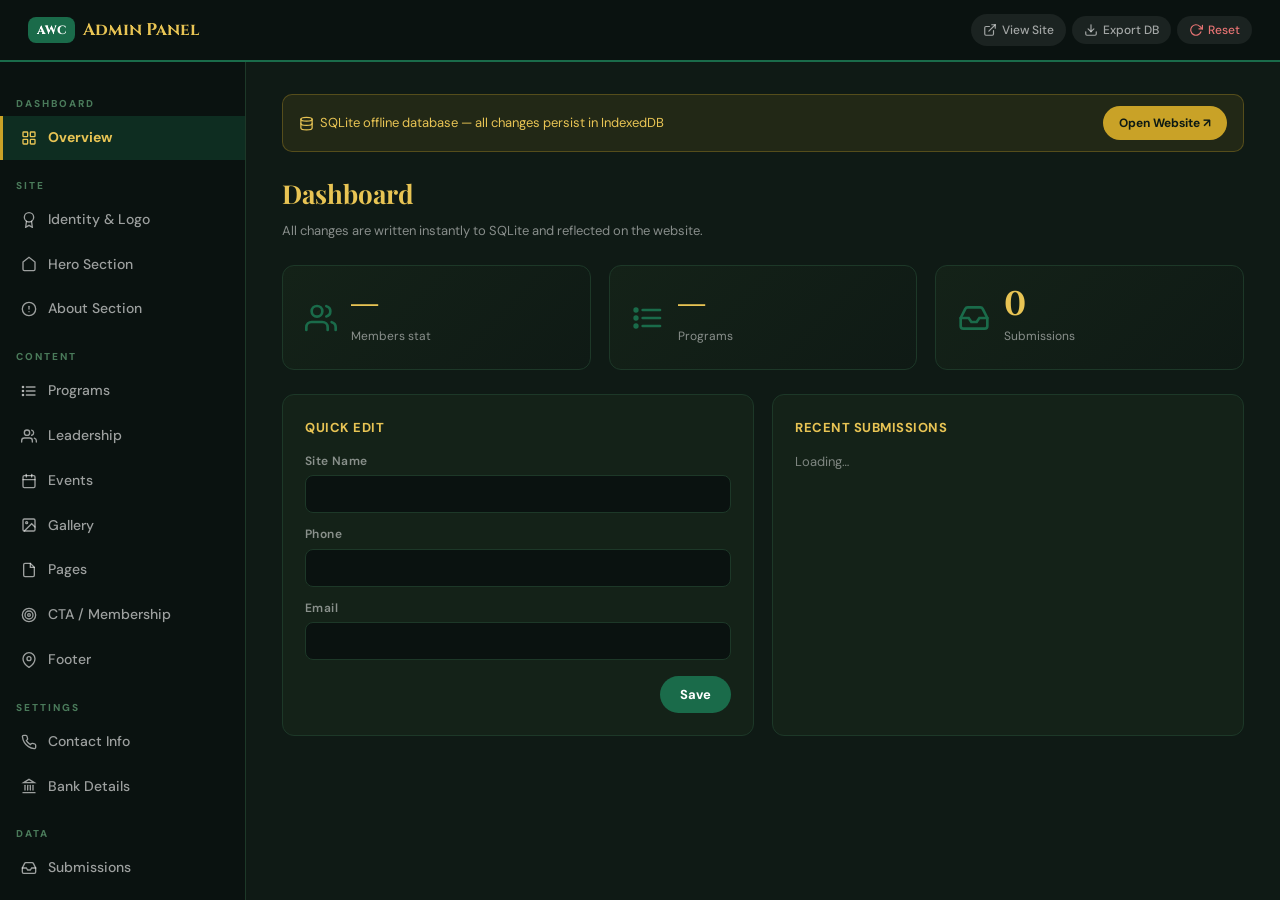
==== admin.html @ 2e56c60a "Add files via upload" ====
<!DOCTYPE html>
<html lang="en">
<head>
<meta charset="UTF-8"/>
<meta name="viewport" content="width=device-width,initial-scale=1.0"/>
<title>AWC Admin Panel</title>
<link rel="preconnect" href="https://fonts.googleapis.com"/>
<link href="https://fonts.googleapis.com/css2?family=Playfair+Display:wght@600;700&family=DM+Sans:wght@300;400;500;600&family=Cinzel:wght@600;700&display=swap" rel="stylesheet"/>
<link rel="stylesheet" href="styles.css"/>
<link rel="manifest" href="manifest.json"/>
<link rel="icon" type="image/png" sizes="32x32" href="icons/favicon-32x32.png"/>
<link rel="icon" type="image/png" sizes="16x16" href="icons/favicon-16x16.png"/>
<link rel="apple-touch-icon" sizes="180x180" href="icons/apple-touch-icon.png"/>
<meta name="theme-color" content="#1a6b4a"/>
</head>
<body class="admin-body">
<div class="admin-topbar">
<div style="display:flex;align-items:center;gap:10px">
<button class="admin-menu-btn" id="adminMenuBtn" aria-label="Toggle sidebar"><span></span><span></span><span></span></button>
<div class="ab-logo"><span>AWC</span> Admin Panel</div>
</div>
<div class="ab-actions">
<div class="ab-save-status" id="saveStatus">
<svg viewBox="0 0 24 24" fill="none" stroke="currentColor" stroke-width="2.5" stroke-linecap="round" width="14" height="14"><polyline points="20 6 9 17 4 12"/></svg>
Saved
</div>
<a href="index.html" target="_blank">
<svg viewBox="0 0 24 24" fill="none" stroke="currentColor" stroke-width="2" stroke-linecap="round" width="14" height="14"><path d="M18 13v6a2 2 0 0 1-2 2H5a2 2 0 0 1-2-2V8a2 2 0 0 1 2-2h6"/><polyline points="15 3 21 3 21 9"/><line x1="10" y1="14" x2="21" y2="3"/></svg>
View Site
</a>
<button class="ab-btn" onclick="doExport()">
<svg viewBox="0 0 24 24" fill="none" stroke="currentColor" stroke-width="2" stroke-linecap="round" width="14" height="14"><path d="M21 15v4a2 2 0 0 1-2 2H5a2 2 0 0 1-2-2v-4"/><polyline points="7 10 12 15 17 10"/><line x1="12" y1="15" x2="12" y2="3"/></svg>
Export DB
</button>
<button class="ab-btn" onclick="doReset()" style="color:#e57373">
<svg viewBox="0 0 24 24" fill="none" stroke="currentColor" stroke-width="2" stroke-linecap="round" width="14" height="14"><polyline points="23 4 23 10 17 10"/><path d="M20.49 15a9 9 0 1 1-2.12-9.36L23 10"/></svg>
Reset
</button>
</div>
</div>
<div class="admin-overlay" id="adminOverlay"></div>
<div class="admin-layout">
<aside class="admin-sidebar">
<div class="sidebar-section">Dashboard</div>
<div class="sidebar-link active" data-panel="dashboard">
<span class="sl-icon"><svg viewBox="0 0 24 24" fill="none" stroke="currentColor" stroke-width="2" stroke-linecap="round"><rect x="3" y="3" width="7" height="7" rx="1"/><rect x="14" y="3" width="7" height="7" rx="1"/><rect x="3" y="14" width="7" height="7" rx="1"/><rect x="14" y="14" width="7" height="7" rx="1"/></svg></span>Overview
</div>
<div class="sidebar-section">Site</div>
<div class="sidebar-link" data-panel="identity">
<span class="sl-icon"><svg viewBox="0 0 24 24" fill="none" stroke="currentColor" stroke-width="2" stroke-linecap="round"><circle cx="12" cy="8" r="7"/><polyline points="8.21 13.89 7 23 12 20 17 23 15.79 13.88"/></svg></span>Identity &amp; Logo
</div>
<div class="sidebar-link" data-panel="hero">
<span class="sl-icon"><svg viewBox="0 0 24 24" fill="none" stroke="currentColor" stroke-width="2" stroke-linecap="round"><path d="M3 9l9-7 9 7v11a2 2 0 0 1-2 2H5a2 2 0 0 1-2-2z"/></svg></span>Hero Section
</div>
<div class="sidebar-link" data-panel="about">
<span class="sl-icon"><svg viewBox="0 0 24 24" fill="none" stroke="currentColor" stroke-width="2" stroke-linecap="round"><circle cx="12" cy="12" r="10"/><line x1="12" y1="8" x2="12" y2="12"/><line x1="12" y1="16" x2="12.01" y2="16"/></svg></span>About Section
</div>
<div class="sidebar-section">Content</div>
<div class="sidebar-link" data-panel="programs">
<span class="sl-icon"><svg viewBox="0 0 24 24" fill="none" stroke="currentColor" stroke-width="2" stroke-linecap="round"><line x1="8" y1="6" x2="21" y2="6"/><line x1="8" y1="12" x2="21" y2="12"/><line x1="8" y1="18" x2="21" y2="18"/><circle cx="3" cy="6" r="1" fill="currentColor"/><circle cx="3" cy="12" r="1" fill="currentColor"/><circle cx="3" cy="18" r="1" fill="currentColor"/></svg></span>Programs
</div>
<div class="sidebar-link" data-panel="leadership">
<span class="sl-icon"><svg viewBox="0 0 24 24" fill="none" stroke="currentColor" stroke-width="2" stroke-linecap="round"><path d="M17 21v-2a4 4 0 0 0-4-4H5a4 4 0 0 0-4 4v2"/><circle cx="9" cy="7" r="4"/><path d="M23 21v-2a4 4 0 0 0-3-3.87"/><path d="M16 3.13a4 4 0 0 1 0 7.75"/></svg></span>Leadership
</div>
<div class="sidebar-link" data-panel="events">
<span class="sl-icon"><svg viewBox="0 0 24 24" fill="none" stroke="currentColor" stroke-width="2" stroke-linecap="round"><rect x="3" y="4" width="18" height="18" rx="2"/><line x1="16" y1="2" x2="16" y2="6"/><line x1="8" y1="2" x2="8" y2="6"/><line x1="3" y1="10" x2="21" y2="10"/></svg></span>Events
</div>
<div class="sidebar-link" data-panel="gallery">
<span class="sl-icon"><svg viewBox="0 0 24 24" fill="none" stroke="currentColor" stroke-width="2" stroke-linecap="round"><rect x="3" y="3" width="18" height="18" rx="2"/><circle cx="8.5" cy="8.5" r="1.5"/><polyline points="21 15 16 10 5 21"/></svg></span>Gallery
</div>
<div class="sidebar-link" data-panel="pages">
<span class="sl-icon"><svg viewBox="0 0 24 24" fill="none" stroke="currentColor" stroke-width="2" stroke-linecap="round"><path d="M14 2H6a2 2 0 0 0-2 2v16a2 2 0 0 0 2 2h12a2 2 0 0 0 2-2V8z"/><polyline points="14 2 14 8 20 8"/></svg></span>Pages
</div>
<div class="sidebar-link" data-panel="cta">
<span class="sl-icon"><svg viewBox="0 0 24 24" fill="none" stroke="currentColor" stroke-width="2" stroke-linecap="round"><circle cx="12" cy="12" r="10"/><circle cx="12" cy="12" r="6"/><circle cx="12" cy="12" r="2"/></svg></span>CTA / Membership
</div>
<div class="sidebar-link" data-panel="footer">
<span class="sl-icon"><svg viewBox="0 0 24 24" fill="none" stroke="currentColor" stroke-width="2" stroke-linecap="round"><path d="M21 10c0 7-9 13-9 13s-9-6-9-13a9 9 0 0 1 18 0z"/><circle cx="12" cy="10" r="3"/></svg></span>Footer
</div>
<div class="sidebar-section">Settings</div>
<div class="sidebar-link" data-panel="contact">
<span class="sl-icon"><svg viewBox="0 0 24 24" fill="none" stroke="currentColor" stroke-width="2" stroke-linecap="round"><path d="M22 16.92v3a2 2 0 0 1-2.18 2 19.79 19.79 0 0 1-8.63-3.07 19.5 19.5 0 0 1-6-6 19.79 19.79 0 0 1-3.07-8.67A2 2 0 0 1 4.11 2h3a2 2 0 0 1 2 1.72 12.84 12.84 0 0 0 .7 2.81 2 2 0 0 1-.45 2.11L8.09 9.91a16 16 0 0 0 6 6l1.27-1.27a2 2 0 0 1 2.11-.45 12.84 12.84 0 0 0 2.81.7A2 2 0 0 1 22 16.92z"/></svg></span>Contact Info
</div>
<div class="sidebar-link" data-panel="bank">
<span class="sl-icon"><svg viewBox="0 0 24 24" fill="none" stroke="currentColor" stroke-width="2" stroke-linecap="round"><line x1="3" y1="22" x2="21" y2="22"/><line x1="6" y1="18" x2="6" y2="11"/><line x1="10" y1="18" x2="10" y2="11"/><line x1="14" y1="18" x2="14" y2="11"/><line x1="18" y1="18" x2="18" y2="11"/><polygon points="12 2 20 7 4 7"/></svg></span>Bank Details
</div>
<div class="sidebar-section">Data</div>
<div class="sidebar-link" data-panel="submissions">
<span class="sl-icon"><svg viewBox="0 0 24 24" fill="none" stroke="currentColor" stroke-width="2" stroke-linecap="round"><polyline points="22 12 16 12 14 15 10 15 8 12 2 12"/><path d="M5.45 5.11L2 12v6a2 2 0 0 0 2 2h16a2 2 0 0 0 2-2v-6l-3.45-6.89A2 2 0 0 0 16.76 4H7.24a2 2 0 0 0-1.79 1.11z"/></svg></span>Submissions <span id="subBadge" style="background:var(--green);color:#fff;font-size:10px;font-weight:800;padding:2px 7px;border-radius:10px;margin-left:4px;display:none"></span>
</div>
<div class="sidebar-link" data-panel="messages">
<span class="sl-icon"><svg viewBox="0 0 24 24" fill="none" stroke="currentColor" stroke-width="2" stroke-linecap="round"><path d="M4 4h16c1.1 0 2 .9 2 2v12c0 1.1-.9 2-2 2H4c-1.1 0-2-.9-2-2V6c0-1.1.9-2 2-2z"/><polyline points="22,6 12,13 2,6"/></svg></span>Messages
</div>
</aside>
<main class="admin-main">
<div id="panel-dashboard" class="admin-panel active">
<div class="preview-bar">
<span><svg viewBox="0 0 24 24" fill="none" stroke="currentColor" stroke-width="2" stroke-linecap="round" width="15" height="15"><ellipse cx="12" cy="5" rx="9" ry="3"/><path d="M21 12c0 1.66-4 3-9 3s-9-1.34-9-3"/><path d="M3 5v14c0 1.66 4 3 9 3s9-1.34 9-3V5"/></svg> SQLite offline database — all changes persist in IndexedDB</span>
<a href="index.html" target="_blank">Open Website ↗</a>
</div>
<p class="ap-title">Dashboard</p>
<p class="ap-sub">All changes are written instantly to SQLite and reflected on the website.</p>
<div class="ag ag3" style="margin-bottom:24px">
<div class="astat"><span class="as-icon"><svg viewBox="0 0 24 24" fill="none" stroke="currentColor" stroke-width="2" stroke-linecap="round"><path d="M17 21v-2a4 4 0 0 0-4-4H5a4 4 0 0 0-4 4v2"/><circle cx="9" cy="7" r="4"/><path d="M23 21v-2a4 4 0 0 0-3-3.87"/><path d="M16 3.13a4 4 0 0 1 0 7.75"/></svg></span><div><div class="as-num" id="ds-members">—</div><div class="as-lbl">Members stat</div></div></div>
<div class="astat"><span class="as-icon"><svg viewBox="0 0 24 24" fill="none" stroke="currentColor" stroke-width="2" stroke-linecap="round"><line x1="8" y1="6" x2="21" y2="6"/><line x1="8" y1="12" x2="21" y2="12"/><line x1="8" y1="18" x2="21" y2="18"/><circle cx="3" cy="6" r="1" fill="currentColor"/><circle cx="3" cy="12" r="1" fill="currentColor"/><circle cx="3" cy="18" r="1" fill="currentColor"/></svg></span><div><div class="as-num" id="ds-progs">—</div><div class="as-lbl">Programs</div></div></div>
<div class="astat"><span class="as-icon"><svg viewBox="0 0 24 24" fill="none" stroke="currentColor" stroke-width="2" stroke-linecap="round"><polyline points="22 12 16 12 14 15 10 15 8 12 2 12"/><path d="M5.45 5.11L2 12v6a2 2 0 0 0 2 2h16a2 2 0 0 0 2-2v-6l-3.45-6.89A2 2 0 0 0 16.76 4H7.24a2 2 0 0 0-1.79 1.11z"/></svg></span><div><div class="as-num" id="ds-subs">0</div><div class="as-lbl">Submissions</div></div></div>
</div>
<div class="ag">
<div class="acard"><h4>Quick Edit</h4>
<div class="af"><label>Site Name</label><input id="q-siteName"/></div>
<div class="af"><label>Phone</label><input id="q-contactPhone"/></div>
<div class="af"><label>Email</label><input id="q-contactEmail"/></div>
<div class="asr"><button class="save-btn" id="qSaveBtn" onclick="quickSave()">Save</button></div>
</div>
<div class="acard"><h4>Recent Submissions</h4><div id="dashSubs" style="font-size:13px;color:rgba(255,255,255,.45)">Loading…</div></div>
</div>
</div>
<div id="panel-identity" class="admin-panel">
<p class="ap-title">Identity &amp; Logo</p>
<p class="ap-sub">Upload your logo and edit the site and regional organisation names.</p>
<div class="ag">
<div class="acard"><h4>Logo Upload</h4>
<div class="af"><label>Upload Logo Image</label><input type="file" id="logoFile" accept="image/*" onchange="handleLogoUpload(this)"/></div>
<img id="logoPreview" class="logo-preview" src="" alt="Logo Preview"/>
<p style="font-size:12px;color:rgba(255,255,255,.4);margin-top:10px">Logo is stored as base64 in SQLite and displayed in the header instead of the AWC text icon.</p>
<div class="asr"><button class="save-btn" onclick="clearLogo()">Remove Logo</button></div>
</div>
<div class="acard"><h4>Site Names</h4>
<div class="af"><label>Main Site Name</label><input id="e-siteName"/></div>
<div class="af"><label>Site Tagline</label><input id="e-siteTagline"/></div>
<div class="af"><label>Regional Sub-Name (Bannu)</label><input id="e-siteSubName"/></div>
<div class="af"><label>Regional Sub-Tagline</label><input id="e-siteSubTagline"/></div>
<div class="asr"><button class="save-btn" onclick="saveFields(['siteName','siteTagline','siteSubName','siteSubTagline'],this)">Save Identity</button></div>
</div>
</div>
</div>
<div id="panel-hero" class="admin-panel">
<p class="ap-title">Hero Section</p>
<p class="ap-sub">Edit the main banner content shown to visitors.</p>
<div class="ag">
<div class="acard"><h4>Hero Text</h4>
<div class="af"><label>Badge Text</label><input id="e-heroBadge"/></div>
<div class="af"><label>Main Title</label><input id="e-heroTitle"/></div>
<div class="af"><label>Sub Heading</label><input id="e-heroSub"/></div>
<div class="af"><label>Tagline</label><textarea id="e-heroTagline" rows="3"></textarea></div>
<div class="asr"><button class="save-btn" onclick="saveFields(['heroBadge','heroTitle','heroSub','heroTagline'],this)">Save Hero</button></div>
</div>
<div class="acard"><h4>About the Language System</h4>
<p style="font-size:13px;color:rgba(255,255,255,.55);line-height:1.9">All content is stored once in English here. The <strong style="color:var(--gold-lt)">lang.js</strong> library contains full English and Urdu dictionaries covering every UI string.<br><br>When a visitor clicks the language toggle, the entire DOM is replaced with the Urdu version from the dictionary — no API calls, no delays, works fully offline.<br><br>Content you enter here (titles, descriptions, etc.) appears as-is in English mode. The static UI labels (nav, buttons, form fields, etc.) switch automatically via the dictionary.</p>
</div>
</div>
</div>
<div id="panel-about" class="admin-panel">
<p class="ap-title">About Section</p>
<div class="ag">
<div class="acard"><h4>About Text</h4>
<div class="af"><label>Title</label><input id="e-aboutTitle"/></div>
<div class="af"><label>Subtitle</label><input id="e-aboutSubtitle"/></div>
<div class="af"><label>Paragraph 1</label><textarea id="e-aboutP1" rows="4"></textarea></div>
<div class="af"><label>Paragraph 2</label><textarea id="e-aboutP2" rows="4"></textarea></div>
<div class="af"><label>Paragraph 3</label><textarea id="e-aboutP3" rows="4"></textarea></div>
<div class="asr"><button class="save-btn" onclick="saveFields(['aboutTitle','aboutSubtitle','aboutP1','aboutP2','aboutP3'],this)">Save About</button></div>
</div>
<div class="acard"><h4>Stats &amp; Chairman</h4>
<div class="af"><label>Members Stat (e.g. 500+)</label><input id="e-statMembers"/></div>
<div class="af"><label>Programs Stat</label><input id="e-statPrograms"/></div>
<div class="af"><label>Cities Stat</label><input id="e-statCities"/></div>
<hr class="hr-div"/>
<div class="af"><label>Chairman Name</label><input id="e-chairmanName"/></div>
<div class="af"><label>Chairman Quote</label><textarea id="e-chairmanQuote" rows="3"></textarea></div>
<div class="asr"><button class="save-btn" onclick="saveFields(['statMembers','statPrograms','statCities','chairmanName','chairmanQuote'],this)">Save Stats</button></div>
</div>
</div>
</div>
<div id="panel-programs" class="admin-panel">
<p class="ap-title">Programs / Initiatives</p>
<p class="ap-sub">Edit program cards shown on the website. Stored in the SQLite <code style="background:#0a1210;padding:2px 6px;border-radius:4px;font-size:11px">programs</code> table.</p>
<div class="acard" style="margin-bottom:18px"><h4>Section Header</h4>
<div class="ag"><div class="af"><label>Title</label><input id="e-programsTitle"/></div><div class="af"><label>Description</label><input id="e-programsDesc"/></div></div>
<div class="asr"><button class="save-btn" onclick="saveFields(['programsTitle','programsDesc'],this)">Save</button></div>
</div>
<div id="programsEditor"></div>
<button class="add-row-btn" onclick="addProgram()"><svg viewBox="0 0 24 24" fill="none" stroke="currentColor" stroke-width="2" stroke-linecap="round" width="15" height="15"><line x1="12" y1="5" x2="12" y2="19"/><line x1="5" y1="12" x2="19" y2="12"/></svg> Add Program</button>
</div>
<div id="panel-leadership" class="admin-panel">
<p class="ap-title">Leadership Team</p>
<p class="ap-sub">Stored in the SQLite <code style="background:#0a1210;padding:2px 6px;border-radius:4px;font-size:11px">leaders</code> table.</p>
<div class="acard" style="margin-bottom:18px"><div class="af"><label>Section Title</label><input id="e-leadershipTitle"/></div><div class="asr"><button class="save-btn" onclick="saveFields(['leadershipTitle'],this)">Save</button></div></div>
<div id="leadersEditor"></div>
<button class="add-row-btn" onclick="addLeader()"><svg viewBox="0 0 24 24" fill="none" stroke="currentColor" stroke-width="2" stroke-linecap="round" width="15" height="15"><line x1="12" y1="5" x2="12" y2="19"/><line x1="5" y1="12" x2="19" y2="12"/></svg> Add Leader</button>
</div>
<div id="panel-events" class="admin-panel">
<p class="ap-title">Events &amp; Programs</p>
<p class="ap-sub">Stored in the SQLite <code style="background:#0a1210;padding:2px 6px;border-radius:4px;font-size:11px">events</code> table.</p>
<div class="acard" style="margin-bottom:18px"><div class="af"><label>Section Title</label><input id="e-eventsTitle"/></div><div class="asr"><button class="save-btn" onclick="saveFields(['eventsTitle'],this)">Save</button></div></div>
<div id="eventsEditor"></div>
<button class="add-row-btn" onclick="addEvent()"><svg viewBox="0 0 24 24" fill="none" stroke="currentColor" stroke-width="2" stroke-linecap="round" width="15" height="15"><line x1="12" y1="5" x2="12" y2="19"/><line x1="5" y1="12" x2="19" y2="12"/></svg> Add Event</button>
</div>
<div id="panel-gallery" class="admin-panel">
<p class="ap-title">Gallery</p>
<p class="ap-sub">Upload photos for the gallery section. Images stored as base64 in SQLite.</p>
<div class="acard" style="margin-bottom:18px"><h4>Section Header</h4>
<div class="ag"><div class="af"><label>Gallery Title</label><input id="e-galleryTitle"/></div><div class="af"><label>Gallery Description</label><input id="e-galleryDesc"/></div></div>
<div class="asr"><button class="save-btn" onclick="saveFields(['galleryTitle','galleryDesc'],this)">Save</button></div>
</div>
<div class="acard" style="margin-bottom:18px"><h4>Upload Photos</h4>
<div class="af"><label>Select Images (multiple)</label><input type="file" id="galleryUpload" accept="image/*" multiple onchange="handleGalleryUpload(this)"/></div>
<div class="af"><label>Caption for uploaded images (optional)</label><input id="galleryCaption" placeholder="e.g. AWC Bannu Annual Gathering 2025"/></div>
<p style="font-size:12px;color:rgba(255,255,255,.4);margin-top:8px">Images are resized to max 800px and stored in SQLite. Recommended: JPG/PNG under 2MB each.</p>
</div>
<div id="galleryAdminGrid" class="gallery-admin-grid"></div>
</div>
<div id="panel-pages" class="admin-panel">
<p class="ap-title">Pages</p>
<p class="ap-sub">These appear as footer links (Blog, History, Documentation, Environmental, Town Gallery, Department). Each opens in a modal on the public site.</p>
<div id="pagesEditor"></div>
</div>
<div id="panel-cta" class="admin-panel">
<p class="ap-title">CTA / Membership &amp; Donation</p>
<div class="ag">
<div class="acard"><h4>Membership Card</h4>
<div class="af"><label>Title</label><input id="e-membershipTitle"/></div>
<div class="af"><label>Description</label><textarea id="e-membershipDesc" rows="3"></textarea></div>
<div class="asr"><button class="save-btn" onclick="saveFields(['membershipTitle','membershipDesc'],this)">Save</button></div>
</div>
<div class="acard"><h4>Donation Card</h4>
<div class="af"><label>Title</label><input id="e-donateTitle"/></div>
<div class="af"><label>Description</label><textarea id="e-donateDesc" rows="3"></textarea></div>
<div class="asr"><button class="save-btn" onclick="saveFields(['donateTitle','donateDesc'],this)">Save</button></div>
</div>
</div>
</div>
<div id="panel-footer" class="admin-panel">
<p class="ap-title">Footer</p>
<div class="acard">
<div class="af"><label>Footer Description</label><textarea id="e-footerDesc" rows="4"></textarea></div>
<div class="af"><label>Copyright Text</label><input id="e-footerCopy"/></div>
<div class="asr"><button class="save-btn" onclick="saveFields(['footerDesc','footerCopy'],this)">Save Footer</button></div>
</div>
</div>
<div id="panel-contact" class="admin-panel">
<p class="ap-title">Contact Info</p>
<div class="ag">
<div class="acard"><h4>Contact Details</h4>
<div class="af"><label>Address</label><textarea id="e-contactAddress" rows="3"></textarea></div>
<div class="af"><label>Opening Hours</label><input id="e-contactHours"/></div>
<div class="af"><label>Phone (WhatsApp)</label><input id="e-contactPhone"/></div>
<div class="af"><label>Email</label><input id="e-contactEmail"/></div>
<div class="asr"><button class="save-btn" onclick="saveFields(['contactAddress','contactHours','contactPhone','contactEmail'],this)">Save Contact</button></div>
</div>
<div class="acard"><h4>Tip</h4>
<p style="font-size:13px;color:rgba(255,255,255,.5);line-height:1.9">Phone number is used for WhatsApp links throughout the site. Format: +92XXXXXXXXXX<br><br>Email appears in the contact section and donation modal instructions.</p>
</div>
</div>
</div>
<div id="panel-bank" class="admin-panel">
<p class="ap-title">Bank &amp; Payment Details</p>
<p class="ap-sub">Shown only inside the Donation modal. Stored in SQLite.</p>
<div class="ag">
<div class="acard"><h4>Bank Transfer</h4>
<div class="af"><label>Bank Name</label><input id="e-bankName"/></div>
<div class="af"><label>Account Title</label><input id="e-bankTitle"/></div>
<div class="af"><label>Account Number</label><input id="e-bankAccount"/></div>
<div class="af"><label>IBAN</label><input id="e-bankIBAN"/></div>
<div class="af"><label>Branch Code</label><input id="e-bankBranch"/></div>
<div class="asr"><button class="save-btn" onclick="saveFields(['bankName','bankTitle','bankAccount','bankIBAN','bankBranch'],this)">Save Bank</button></div>
</div>
<div class="acard"><h4>Easypaisa</h4>
<div class="af"><label>Account Title</label><input id="e-epTitle"/></div>
<div class="af"><label>Mobile Number</label><input id="e-epNumber"/></div>
<hr class="hr-div"/>
<h4>JazzCash</h4>
<div class="af"><label>Account Title</label><input id="e-jcTitle"/></div>
<div class="af"><label>Mobile Number</label><input id="e-jcNumber"/></div>
<div class="asr"><button class="save-btn" onclick="saveFields(['epTitle','epNumber','jcTitle','jcNumber'],this)">Save Mobile</button></div>
</div>
<div class="acard"><h4>International (SWIFT)</h4>
<div class="af"><label>Bank Name</label><input id="e-intBank"/></div>
<div class="af"><label>SWIFT / BIC</label><input id="e-intSwift"/></div>
<div class="af"><label>IBAN</label><input id="e-intIBAN"/></div>
<div class="asr"><button class="save-btn" onclick="saveFields(['intBank','intSwift','intIBAN'],this)">Save International</button></div>
</div>
<div class="acard"><h4>Security</h4>
<p style="font-size:13px;color:rgba(255,255,255,.6);line-height:1.9">Bank details are stored in <strong style="color:var(--gold-lt)">SQLite via IndexedDB</strong> and only shown inside the Donation modal popup. Visitors must click Donate Now to see them.<br><br>Always verify transfers via WhatsApp screenshot receipt.</p>
</div>
</div>
</div>
<div id="panel-submissions" class="admin-panel">
<p class="ap-title">Membership Submissions</p>
<p class="ap-sub">SQLite <code style="background:#0a1210;padding:2px 6px;border-radius:4px;font-size:11px">submissions</code> table.</p>
<div style="display:flex;gap:10px;align-items:center;margin-bottom:14px;flex-wrap:wrap">
<input class="asearch" id="subSearch" placeholder="Search name, city, email…" oninput="renderSubs()" style="max-width:340px;margin:0"/>
<button class="save-btn" onclick="exportCSV()"><svg viewBox="0 0 24 24" fill="none" stroke="currentColor" stroke-width="2" stroke-linecap="round" width="13" height="13"><path d="M21 15v4a2 2 0 0 1-2 2H5a2 2 0 0 1-2-2v-4"/><polyline points="7 10 12 15 17 10"/><line x1="12" y1="15" x2="12" y2="3"/></svg> Export CSV</button>
<button class="danger-btn" onclick="clearSubs()"><svg viewBox="0 0 24 24" fill="none" stroke="currentColor" stroke-width="2" stroke-linecap="round" width="13" height="13"><polyline points="3 6 5 6 21 6"/><path d="M19 6l-1 14a2 2 0 0 1-2 2H8a2 2 0 0 1-2-2L5 6"/></svg> Clear All</button>
</div>
<div id="subsList"></div>
</div>
<div id="panel-messages" class="admin-panel">
<p class="ap-title">Contact Messages</p>
<p class="ap-sub">Messages from the contact form stored in SQLite.</p>
<div id="msgList"></div>
</div>
</main>
</div>
<script type="module">
import { initDB, getAllSettings, setSettings, getPrograms, upsertProgram, deleteProgram, getLeaders, upsertLeader, deleteLeader, getEvents, upsertEvent, deleteEvent, getPages, upsertPage, getGallery, addGalleryItem, deleteGalleryItem, updateGalleryCaption, getSubmissions, updateSubmissionStatus, deleteSubmission, countSubmissions, countNew, getMessages, exportBlob, resetDB } from './js/db.js';
let S = {};
async function boot() {
await initDB();
S = getAllSettings();
populateAll();
renderProgramsEd();
renderLeadersEd();
renderEventsEd();
renderPagesEd();
renderGalleryAdmin();
renderSubs();
renderMsgs();
renderDash();
bindSidebar();
}
function bindSidebar() {
document.querySelectorAll('.sidebar-link').forEach(l => {
l.addEventListener('click', () => {
document.querySelectorAll('.sidebar-link').forEach(x => x.classList.remove('active'));
document.querySelectorAll('.admin-panel').forEach(x => x.classList.remove('active'));
l.classList.add('active');
document.getElementById('panel-' + l.dataset.panel)?.classList.add('active');
});
});
}
function populateAll() {
Object.keys(S).forEach(k => {
const el = document.getElementById('e-' + k);
if (el) el.value = S[k] || '';
const qel = document.getElementById('q-' + k);
if (qel) qel.value = S[k] || '';
});
const dm = document.getElementById('ds-members'); if (dm) dm.textContent = S.statMembers || '—';
const dp = document.getElementById('ds-progs'); if (dp) dp.textContent = getPrograms().length;
const ds = document.getElementById('ds-subs'); if (ds) ds.textContent = countSubmissions();
updateBadge();
const lp = document.getElementById('logoPreview');
if (lp && S.logoData) { lp.src = S.logoData; lp.classList.add('show'); }
}
function updateBadge() {
const n = countNew();
const b = document.getElementById('subBadge');
if (b) { b.textContent = n; b.style.display = n > 0 ? 'inline' : 'none'; }
}
function showSaved() {
const el = document.getElementById('saveStatus');
el.classList.add('show');
clearTimeout(window._st);
window._st = setTimeout(() => el.classList.remove('show'), 2400);
}
function flashBtn(btn) {
if (!btn || btn.tagName !== 'BUTTON') return;
const orig = btn.innerHTML;
btn.innerHTML = '<svg viewBox="0 0 24 24" fill="none" stroke="currentColor" stroke-width="2.5" stroke-linecap="round" width="14" height="14"><polyline points="20 6 9 17 4 12"/></svg> Saved!';
btn.classList.add('saved');
setTimeout(() => { btn.innerHTML = orig; btn.classList.remove('saved'); }, 2200);
}
function esc(s) { return String(s || '').replace(/&/g, '&amp;').replace(/</g, '&lt;').replace(/>/g, '&gt;').replace(/"/g, '&quot;'); }
window.saveFields = async (keys, btn) => {
const obj = {};
keys.forEach(k => { const el = document.getElementById('e-' + k); if (el) { obj[k] = el.value; S[k] = el.value; } });
await setSettings(obj);
flashBtn(btn); showSaved();
};
window.quickSave = async () => {
const keys = ['siteName', 'contactPhone', 'contactEmail'];
const obj = {};
keys.forEach(k => { const el = document.getElementById('q-' + k); if (!el) return; obj[k] = el.value; S[k] = el.value; const e2 = document.getElementById('e-' + k); if (e2) e2.value = el.value; });
await setSettings(obj);
flashBtn(document.getElementById('qSaveBtn')); showSaved();
};
window.handleLogoUpload = async (input) => {
const file = input.files[0];
if (!file) return;
const reader = new FileReader();
reader.onload = async e => {
const data = e.target.result;
await setSettings({ logoData: data });
S.logoData = data;
const lp = document.getElementById('logoPreview');
if (lp) { lp.src = data; lp.classList.add('show'); }
showSaved();
};
reader.readAsDataURL(file);
};
window.clearLogo = async () => {
await setSettings({ logoData: '' });
S.logoData = '';
const lp = document.getElementById('logoPreview');
if (lp) { lp.src = ''; lp.classList.remove('show'); }
showSaved();
};
function renderProgramsEd() {
const el = document.getElementById('programsEditor'); if (!el) return;
el.innerHTML = '';
getPrograms().forEach(p => {
const r = document.createElement('div'); r.className = 'row-ed';
r.innerHTML = `<div class="re-top"><strong>${esc(p.title)}</strong><button class="rdel" onclick="delProg(${p.id})"><svg viewBox="0 0 24 24" fill="none" stroke="currentColor" stroke-width="2" stroke-linecap="round" width="12" height="12"><polyline points="3 6 5 6 21 6"/><path d="M19 6l-1 14a2 2 0 0 1-2 2H8a2 2 0 0 1-2-2L5 6"/></svg> Remove</button></div>
<div class="ag" style="grid-template-columns:1fr 1fr;gap:10px">
<div class="af"><label>Title</label><input value="${esc(p.title)}" onchange="upProg(${p.id},'title',this.value)"/></div>
<div class="af"><label>Icon Name</label><input value="${esc(p.icon_name || 'handshake')}" onchange="upProg(${p.id},'icon_name',this.value)"/></div>
<div class="af" style="grid-column:1/-1"><label>Description</label><textarea rows="2" onchange="upProg(${p.id},'desc',this.value)">${esc(p.desc || '')}</textarea></div>
</div>
<div class="af" style="margin-top:8px"><label>Card Color</label><input type="color" value="${p.color || '#1a6b4a'}" onchange="upProg(${p.id},'color',this.value)" style="height:36px;cursor:pointer;width:80px;background:none;border:1px solid #1d3828;border-radius:6px"/></div>`;
el.appendChild(r);
});
}
const _pc = {};
window.upProg = (id, field, val) => { if (!_pc[id]) { const p = getPrograms().find(x => x.id === id); _pc[id] = p ? { ...p } : {}; } _pc[id][field] = val; clearTimeout(_pc[id]._t); _pc[id]._t = setTimeout(async () => { await upsertProgram(_pc[id]); showSaved(); }, 600); };
window.delProg = async id => { if (!confirm('Remove?')) return; await deleteProgram(id); renderProgramsEd(); showSaved(); };
window.addProgram = async () => { await upsertProgram({ icon_name: 'handshake', color: '#1a6b4a', title: 'New Program', desc: '', sort_order: getPrograms().length }); renderProgramsEd(); showSaved(); };
function renderLeadersEd() {
const el = document.getElementById('leadersEditor'); if (!el) return;
el.innerHTML = '';
getLeaders().forEach(l => {
const r = document.createElement('div'); r.className = 'row-ed';
const photoHTML = l.photo_data
? '<img class="leader-photo-preview" src="' + esc(l.photo_data) + '" alt="photo"/>'
: '<div class="leader-photo-placeholder"><svg viewBox="0 0 24 24" fill="none" stroke="currentColor" stroke-width="1.5" stroke-linecap="round" width="28" height="28"><path d="M20 21v-2a4 4 0 0 0-4-4H8a4 4 0 0 0-4 4v2"/><circle cx="12" cy="7" r="4"/></svg></div>';
const removeBtn = l.photo_data
? '<button class="leader-remove-photo" onclick="removeLeaderPhoto(' + l.id + ')">Remove Photo</button>'
: '';
r.innerHTML = '<div class="re-top"><strong>' + esc(l.initials) + ' - ' + esc(l.name) + '</strong><button class="rdel" onclick="delLead(' + l.id + ')"><svg viewBox="0 0 24 24" fill="none" stroke="currentColor" stroke-width="2" stroke-linecap="round" width="12" height="12"><polyline points="3 6 5 6 21 6"/><path d="M19 6l-1 14a2 2 0 0 1-2 2H8a2 2 0 0 1-2-2L5 6"/></svg> Remove</button></div>'
+ '<div class="leader-photo-row">'
+   '<div class="leader-photo-preview-wrap">' + photoHTML + '</div>'
+   '<div class="leader-photo-upload-col">'
+     '<label class="leader-upload-btn" for="photo-' + l.id + '">'
+       '<svg viewBox="0 0 24 24" fill="none" stroke="currentColor" stroke-width="2" stroke-linecap="round" width="14" height="14"><path d="M21 15v4a2 2 0 0 1-2 2H5a2 2 0 0 1-2-2v-4"/><polyline points="17 8 12 3 7 8"/><line x1="12" y1="3" x2="12" y2="15"/></svg>'
+       ' Upload Photo'
+     '</label>'
+     '<input type="file" id="photo-' + l.id + '" accept="image/*" style="display:none" onchange="handleLeaderPhoto(' + l.id + ',this)"/>'
+     removeBtn
+     '<p style="font-size:11px;color:rgba(255,255,255,.35);margin-top:6px">Recommended: square photo, JPG/PNG under 1MB</p>'
+   '</div>'
+ '</div>'
+ '<div class="ag" style="grid-template-columns:70px 1fr 1fr;gap:10px;margin-top:12px">'
+   '<div class="af"><label>Initials</label><input maxlength="3" value="' + esc(l.initials) + '" onchange="upLead(' + l.id + ',\'initials\',this.value)"/></div>'
+   '<div class="af"><label>Full Name</label><input value="' + esc(l.name) + '" onchange="upLead(' + l.id + ',\'name\',this.value)"/></div>'
+   '<div class="af"><label>Role</label><input value="' + esc(l.role) + '" onchange="upLead(' + l.id + ',\'role\',this.value)"/></div>'
+ '</div>'
+ '<div class="ag" style="grid-template-columns:1fr auto;gap:10px;align-items:end;margin-top:4px">'
+   '<div class="af"><label>Email</label><input type="email" value="' + esc(l.email || '') + '" onchange="upLead(' + l.id + ',\'email\',this.value)"/></div>'
+   '<div class="af"><label>Featured?</label><select onchange="upLead(' + l.id + ',\'featured\',this.value===\'1\'?1:0)"><option value="0"' + (!l.featured ? ' selected' : '') + '>No</option><option value="1"' + (l.featured ? ' selected' : '') + '>Yes</option></select></div>'
+ '</div>';
el.appendChild(r);
});
}
const _lc = {};
window.upLead = (id, f, v) => { if (!_lc[id]) { const l = getLeaders().find(x => x.id === id); _lc[id] = l ? { ...l } : {}; } _lc[id][f] = v; clearTimeout(_lc[id]._t); _lc[id]._t = setTimeout(async () => { await upsertLeader(_lc[id]); showSaved(); renderLeadersEd(); }, 700); };
window.delLead = async id => { if (!confirm('Remove?')) return; await deleteLeader(id); renderLeadersEd(); showSaved(); };
window.addLeader = async () => { await upsertLeader({ initials: 'NEW', name: 'New Member', role: 'Role', email: '', featured: 0, photo_data: '', sort_order: getLeaders().length }); renderLeadersEd(); showSaved(); };
window.handleLeaderPhoto = async (id, input) => {
const file = input.files[0];
if (!file) return;
const reader = new FileReader();
reader.onload = async ev => {
const img = new Image();
img.onload = async () => {
const canvas = document.createElement('canvas');
const max = 400;
let w = img.width, h = img.height;
const size = Math.min(w, h);
const sx = (w - size) / 2, sy = (h - size) / 2;
canvas.width = max; canvas.height = max;
canvas.getContext('2d').drawImage(img, sx, sy, size, size, 0, 0, max, max);
const dataUrl = canvas.toDataURL('image/jpeg', 0.85);
if (!_lc[id]) { const l = getLeaders().find(x => x.id === id); _lc[id] = l ? {...l} : {}; }
_lc[id].photo_data = dataUrl;
await upsertLeader(_lc[id]);
showSaved();
renderLeadersEd();
};
img.src = ev.target.result;
};
reader.readAsDataURL(file);
};
window.removeLeaderPhoto = async (id) => {
if (!confirm('Remove this photo?')) return;
if (!_lc[id]) { const l = getLeaders().find(x => x.id === id); _lc[id] = l ? {...l} : {}; }
_lc[id].photo_data = '';
await upsertLeader(_lc[id]);
showSaved();
renderLeadersEd();
};
function renderEventsEd() {
const el = document.getElementById('eventsEditor'); if (!el) return;
el.innerHTML = '';
getEvents().forEach(ev => {
const r = document.createElement('div'); r.className = 'row-ed';
r.innerHTML = `<div class="re-top"><strong>${esc(ev.day)} ${esc(ev.month)} — ${esc(ev.title)}</strong><button class="rdel" onclick="delEv(${ev.id})"><svg viewBox="0 0 24 24" fill="none" stroke="currentColor" stroke-width="2" stroke-linecap="round" width="12" height="12"><polyline points="3 6 5 6 21 6"/><path d="M19 6l-1 14a2 2 0 0 1-2 2H8a2 2 0 0 1-2-2L5 6"/></svg> Remove</button></div>
<div class="ag" style="grid-template-columns:55px 70px 90px 1fr;gap:10px">
<div class="af"><label>Day</label><input maxlength="2" value="${esc(ev.day)}" onchange="upEv(${ev.id},'day',this.value)"/></div>
<div class="af"><label>Month</label><input maxlength="4" value="${esc(ev.month)}" onchange="upEv(${ev.id},'month',this.value)"/></div>
<div class="af"><label>Tag</label><input value="${esc(ev.tag)}" onchange="upEv(${ev.id},'tag',this.value)"/></div>
<div class="af"><label>Title</label><input value="${esc(ev.title)}" onchange="upEv(${ev.id},'title',this.value)"/></div>
</div>
<div class="ag" style="gap:10px;margin-top:6px">
<div class="af"><label>Date &amp; Time</label><input value="${esc(ev.time_str || '')}" onchange="upEv(${ev.id},'time_str',this.value)"/></div>
<div class="af"><label>Place</label><input value="${esc(ev.place || '')}" onchange="upEv(${ev.id},'place',this.value)"/></div>
</div>`;
el.appendChild(r);
});
}
const _ec = {};
window.upEv = (id, f, v) => { if (!_ec[id]) { const ev = getEvents().find(x => x.id === id); _ec[id] = ev ? { ...ev } : {}; } _ec[id][f] = v; clearTimeout(_ec[id]._t); _ec[id]._t = setTimeout(async () => { await upsertEvent(_ec[id]); showSaved(); }, 600); };
window.delEv = async id => { if (!confirm('Remove?')) return; await deleteEvent(id); renderEventsEd(); showSaved(); };
window.addEvent = async () => { await upsertEvent({ day: '01', month: 'Jan', tag: 'Event', title: 'New Event', time_str: '', place: '', sort_order: getEvents().length }); renderEventsEd(); showSaved(); };
function renderPagesEd() {
const el = document.getElementById('pagesEditor'); if (!el) return;
el.innerHTML = '';
getPages().forEach(pg => {
const c = document.createElement('div'); c.className = 'acard'; c.style.marginBottom = '18px';
c.innerHTML = `<h4>${esc(pg.label)} <span style="margin-left:auto;font-size:12px;color:${pg.published ? 'var(--green-lt)' : 'rgba(255,255,255,.3)'}">${pg.published ? '● Published' : '○ Hidden'}</span></h4>
<div class="ag" style="gap:12px">
<div class="af"><label>Footer Link Label</label><input value="${esc(pg.label)}" onchange="upPage(${pg.id},'label',this.value)"/></div>
<div class="af"><label>Page Title</label><input value="${esc(pg.title || '')}" onchange="upPage(${pg.id},'title',this.value)"/></div>
<div class="af" style="grid-column:1/-1"><label>Page Body Content</label><textarea rows="5" onchange="upPage(${pg.id},'body',this.value)">${esc(pg.body || '')}</textarea></div>
</div>
<div class="asr"><label style="display:flex;align-items:center;gap:8px;font-size:13px;color:rgba(255,255,255,.6);cursor:pointer"><input type="checkbox" ${pg.published ? 'checked' : ''} onchange="upPage(${pg.id},'published',this.checked?1:0)" style="accent-color:var(--green)"/> Show in footer</label></div>`;
el.appendChild(c);
});
}
const _pgc = {};
window.upPage = (id, f, v) => { if (!_pgc[id]) { const pg = getPages().find(x => x.id === id); _pgc[id] = pg ? { ...pg } : {}; } _pgc[id][f] = v; clearTimeout(_pgc[id]._t); _pgc[id]._t = setTimeout(async () => { await upsertPage(_pgc[id]); showSaved(); renderPagesEd(); }, 700); };
async function renderGalleryAdmin() {
const el = document.getElementById('galleryAdminGrid'); if (!el) return;
const items = getGallery();
el.innerHTML = items.map(item => `<div class="gallery-admin-item"><img src="${esc(item.data_url)}" alt="${esc(item.caption)}"/><button class="g-del" onclick="delGalleryItem(${item.id})" title="Delete">✕</button>${item.caption ? '<div class="g-cap">' + esc(item.caption) + '</div>' : ''}</div>`).join('') || '<p style="color:rgba(255,255,255,.4);font-size:13px">No photos uploaded yet.</p>';
}
window.delGalleryItem = async id => { if (!confirm('Delete this photo?')) return; await deleteGalleryItem(id); renderGalleryAdmin(); showSaved(); };
window.handleGalleryUpload = async (input) => {
const files = Array.from(input.files);
const caption = document.getElementById('galleryCaption')?.value || '';
for (const file of files) {
await new Promise(resolve => {
const reader = new FileReader();
reader.onload = async e => {
const img = new Image();
img.onload = async () => {
const canvas = document.createElement('canvas');
const max = 800;
let w = img.width, h = img.height;
if (w > max) { h = Math.round(h * max / w); w = max; }
canvas.width = w; canvas.height = h;
canvas.getContext('2d').drawImage(img, 0, 0, w, h);
const dataUrl = canvas.toDataURL('image/jpeg', 0.82);
await addGalleryItem({ data_url: dataUrl, caption, sort_order: getGallery().length });
resolve();
};
img.src = e.target.result;
};
reader.readAsDataURL(file);
});
}
await renderGalleryAdmin();
showSaved();
input.value = '';
};
function renderDash() {
const el = document.getElementById('dashSubs'); if (!el) return;
const subs = getSubmissions('').slice(0, 5);
if (!subs.length) { el.innerHTML = '<p style="color:rgba(255,255,255,.4)">No submissions yet.</p>'; return; }
el.innerHTML = subs.map(s => `<div style="padding:9px 0;border-bottom:1px solid #1d3828"><strong style="color:#e0ede6">${esc(s.full_name || '—')}</strong> <span class="${s.status === 'new' ? 'badge-new' : 'badge-read'}">${s.status === 'new' ? 'NEW' : 'READ'}</span><br><span style="font-size:12px;color:rgba(255,255,255,.4)">${esc(s.member_type || '')} · ${esc(s.city || '')} · ${new Date(s.created_at || Date.now()).toLocaleDateString()}</span></div>`).join('');
}
window.renderSubs = () => {
const el = document.getElementById('subsList'); if (!el) return;
const q = document.getElementById('subSearch')?.value || '';
const subs = getSubmissions(q);
if (!subs.length) { el.innerHTML = '<p style="color:rgba(255,255,255,.4);font-size:14px;padding:18px 0">No submissions found.</p>'; return; }
el.innerHTML = '';
subs.forEach(s => {
const d = new Date(s.created_at || Date.now()).toLocaleDateString('en-PK', { day: '2-digit', month: 'short', year: 'numeric' });
const r = document.createElement('div'); r.className = 'sub-row';
r.innerHTML = `<div style="display:flex;justify-content:space-between;align-items:flex-start;flex-wrap:wrap;gap:8px"><div><div class="sr-name">${esc(s.full_name || '—')} <span class="${s.status === 'new' ? 'badge-new' : 'badge-read'}">${s.status === 'new' ? 'NEW' : 'READ'}</span></div><div style="font-size:13px;color:rgba(255,255,255,.5)">${esc(s.member_type || '—')} | ${esc(s.email || '—')} | ${esc(s.whatsapp || '—')}</div></div><div class="sub-acts"><button class="btn-view" onclick="viewSub(${s.id})"><svg viewBox="0 0 24 24" fill="none" stroke="currentColor" stroke-width="2" stroke-linecap="round" width="12" height="12"><path d="M1 12s4-8 11-8 11 8 11 8-4 8-11 8-11-8-11-8z"/><circle cx="12" cy="12" r="3"/></svg> View</button><button class="btn-read" onclick="markRead(${s.id})">Mark Read</button><button class="btn-del-s" onclick="delSub(${s.id})"><svg viewBox="0 0 24 24" fill="none" stroke="currentColor" stroke-width="2" stroke-linecap="round" width="12" height="12"><polyline points="3 6 5 6 21 6"/><path d="M19 6l-1 14a2 2 0 0 1-2 2H8a2 2 0 0 1-2-2L5 6"/></svg></button></div></div><div class="sr-meta"><span>${esc(s.city || '')}, ${esc(s.country || '')}</span><span>${esc(s.education || '')}</span><span>${esc(s.work || '')}</span><span>${d}</span></div>${s.reason ? '<div style="margin-top:8px;font-size:13px;color:rgba(255,255,255,.4);font-style:italic">"' + esc(s.reason) + '"</div>' : ''}`;
el.appendChild(r);
});
};
window.viewSub = async id => {
const s = getSubmissions('').find(x => x.id === id); if (!s) return;
await updateSubmissionStatus(id, 'read'); updateBadge(); window.renderSubs();
const info = Object.entries(s).filter(([k]) => !['id', 'created_at', 'status'].includes(k)).map(([k, v]) => `<tr><td style="color:#8fbd9f;font-size:12px;padding:6px 10px 6px 0;white-space:nowrap;vertical-align:top">${k.replace(/_/g, ' ')}</td><td style="color:#e0ede6;font-size:14px">${esc(v)}</td></tr>`).join('');
const w = window.open('', '_blank', 'width=600,height=700');
w.document.write('<!DOCTYPE html><html><head><title>Submission #' + id + '</title><style>body{font-family:sans-serif;padding:30px;background:#0f1a15;color:#e0ede6;line-height:1.7}h2{color:#c9a227;font-family:Georgia,serif}table{border-collapse:collapse;width:100%}td{border-bottom:1px solid #1d3828}</style></head><body><h2>Membership Application</h2><p style="color:rgba(255,255,255,.5);font-size:13px;margin-bottom:18px">Submission #' + id + ' — ' + new Date(s.created_at || Date.now()).toLocaleString() + '</p><table>' + info + '</table></body></html>');
};
window.markRead = async id => { await updateSubmissionStatus(id, 'read'); updateBadge(); window.renderSubs(); };
window.delSub = async id => { if (!confirm('Delete?')) return; await deleteSubmission(id); window.renderSubs(); updateBadge(); document.getElementById('ds-subs').textContent = countSubmissions(); };
window.clearSubs = async () => {
if (!confirm('Delete ALL submissions?')) return;
for (const s of getSubmissions('')) await deleteSubmission(s.id);
window.renderSubs(); updateBadge(); document.getElementById('ds-subs').textContent = 0;
};
window.exportCSV = () => {
const subs = getSubmissions(''); if (!subs.length) { alert('No submissions.'); return; }
const cols = ['id', 'full_name', 'father_name', 'gender', 'member_type', 'cnic', 'dob', 'email', 'whatsapp', 'residential', 'affiliated', 'education', 'work', 'city', 'state', 'country', 'status', 'created_at'];
const csv = [cols.join(','), ...subs.map(s => cols.map(c => '"' + (s[c] || '').toString().replace(/"/g, '""') + '"').join(','))].join('\n');
const a = document.createElement('a');
a.href = 'data:text/csv;charset=utf-8,' + encodeURIComponent(csv);
a.download = 'awc_submissions_' + Date.now() + '.csv'; a.click();
};
function renderMsgs() {
const el = document.getElementById('msgList'); if (!el) return;
const msgs = getMessages();
if (!msgs.length) { el.innerHTML = '<p style="color:rgba(255,255,255,.4);font-size:14px;padding:18px 0">No contact messages yet.</p>'; return; }
el.innerHTML = '';
msgs.forEach(m => {
const r = document.createElement('div'); r.className = 'sub-row';
r.innerHTML = `<div class="sr-name">${esc(m.name)} <span style="font-size:12px;font-weight:400;color:rgba(255,255,255,.45)">&lt;${esc(m.email)}&gt;</span></div><div style="font-size:14px;color:var(--gold-lt);margin:4px 0"><strong>${esc(m.subject)}</strong></div><div style="font-size:13px;color:rgba(255,255,255,.65);margin-top:5px">${esc(m.message)}</div><div class="sr-meta"><span>${new Date(m.created_at || Date.now()).toLocaleString()}</span></div>`;
el.appendChild(r);
});
}
window.doExport = () => { const b = exportBlob(); const a = document.createElement('a'); a.href = URL.createObjectURL(b); a.download = 'awc_db_' + Date.now() + '.sqlite'; a.click(); };
window.doReset = async () => { if (!confirm('Reset ALL data to defaults? This cannot be undone.')) return; await resetDB(); S = getAllSettings(); populateAll(); renderProgramsEd(); renderLeadersEd(); renderEventsEd(); renderPagesEd(); renderGalleryAdmin(); window.renderSubs(); renderMsgs(); renderDash(); showSaved(); alert('Reset complete.'); };
boot();
const adminMenuBtn = document.getElementById('adminMenuBtn');
const adminSidebar = document.querySelector('.admin-sidebar');
const adminOverlay = document.getElementById('adminOverlay');
function toggleSidebar(open) {
const o = open !== undefined ? open : !adminSidebar.classList.contains('open');
adminSidebar.classList.toggle('open', o);
adminMenuBtn.classList.toggle('open', o);
adminOverlay.classList.toggle('show', o);
document.body.style.overflow = o ? 'hidden' : '';
}
adminMenuBtn.addEventListener('click', () => toggleSidebar());
adminOverlay.addEventListener('click', () => toggleSidebar(false));
document.querySelectorAll('.sidebar-link').forEach(l => {
l.addEventListener('click', () => { if (window.innerWidth <= 768) toggleSidebar(false); });
});
window.addEventListener('resize', () => { if (window.innerWidth > 768) { toggleSidebar(false); document.body.style.overflow = ''; } });
</script>
<script>
if ('serviceWorker' in navigator) {
  window.addEventListener('load', () => {
    navigator.serviceWorker.register('/sw.js')
      .then(reg => {
        reg.addEventListener('updatefound', () => {
          const newWorker = reg.installing;
          newWorker.addEventListener('statechange', () => {
            if (newWorker.state === 'installed' && navigator.serviceWorker.controller) {
              newWorker.postMessage({ type: 'SKIP_WAITING' });
            }
          });
        });
      });
    let refreshing = false;
    navigator.serviceWorker.addEventListener('controllerchange', () => {
      if (!refreshing) { refreshing = true; window.location.reload(); }
    });
  });
}
</script>
</body>
</html>
---- styles.css ----
:root{
--green:#1a6b4a;--green-lt:#228f62;--green-dk:#0f4530;
--gold:#c9a227;--gold-lt:#e8c454;
--cream:#fdf8f0;--white:#fff;--dark:#0d1a14;
--gray:#4a5a52;--gray-lt:#8a9e94;--border:#d8e8df;
--shadow:0 4px 24px rgba(10,40,25,.10);--shadow-lg:0 12px 48px rgba(10,40,25,.18);
--radius:14px;--radius-sm:8px;
--trans:0.26s cubic-bezier(.4,0,.2,1);
--font-en:'DM Sans',sans-serif;--font-head:'Playfair Display',serif;
--font-ur:'Noto Nastaliq Urdu',serif;--font-cinzel:'Cinzel',serif;
--sidebar-w:246px;--topbar-h:62px;
}
*,*::before,*::after{box-sizing:border-box;margin:0;padding:0}
html{scroll-behavior:smooth;-webkit-text-size-adjust:100%;text-size-adjust:100%}
body{font-family:var(--font-en);background:var(--cream);color:var(--dark);line-height:1.7;overflow-x:hidden;-webkit-font-smoothing:antialiased}
a{text-decoration:none;color:inherit}
ul{list-style:none}
img{max-width:100%;display:block}
button{font-family:inherit}
input,textarea,select{font-family:inherit}
.cinzel{font-family:var(--font-cinzel)!important;letter-spacing:2px}
.fancy{font-family:var(--font-head)!important}
body.urdu{font-family:var(--font-ur);direction:rtl;text-align:right;line-height:2.2}
body.urdu .header-inner{flex-direction:row-reverse}
body.urdu .logo-wrap{flex-direction:row-reverse}
body.urdu .logo-text{text-align:right}
body.urdu .main-nav{flex-direction:row-reverse}
body.urdu .main-nav.open{flex-direction:column;right:0;left:0}
body.urdu .main-nav a{text-align:right}
body.urdu .main-nav.open a{text-align:right}
body.urdu .main-nav.open button.nav-cta{text-align:center}
body.urdu .main-nav button.nav-cta{text-align:center}
body.urdu .lang-pill{margin-left:0;margin-right:5px}
body.urdu .hero-btns{flex-direction:row-reverse}
body.urdu .hero-cards{flex-direction:row-reverse}
body.urdu .hero-card>span:last-child{direction:rtl}
body.urdu .about-grid{direction:rtl}
body.urdu .about-stats{flex-direction:row-reverse}
body.urdu .av-deco.d1{right:auto;left:-24px}
body.urdu .av-deco.d2{left:auto;right:-16px}
body.urdu .prog-card{text-align:right}
body.urdu .prog-icon{text-align:right}
body.urdu .leader-card{flex-direction:row-reverse;text-align:right}
body.urdu .leader-info{text-align:right}
body.urdu .leader-info h4{text-align:right}
body.urdu .leader-role{text-align:right}
body.urdu .leader-email{text-align:right}
body.urdu .event-card{flex-direction:row-reverse;border-left:none;border-right:4px solid var(--green)}
body.urdu .event-body{text-align:right}
body.urdu .event-tag{display:inline-block}
body.urdu .event-meta{flex-direction:row-reverse}
body.urdu .cta-grid{direction:rtl}
body.urdu .cta-card{text-align:right}
body.urdu .gallery-caption{text-align:right}
body.urdu .contact-grid{direction:rtl}
body.urdu .cinfo-item{flex-direction:row-reverse}
body.urdu .contact-info{text-align:right}
body.urdu .contact-form{text-align:right}
body.urdu .contact-form .btn-primary{align-self:flex-end}
body.urdu .form-row{direction:rtl}
body.urdu .social-links{flex-direction:row-reverse}
body.urdu .bank-tabs{direction:rtl}
body.urdu .bank-card{direction:rtl}
body.urdu .brow{flex-direction:row-reverse}
body.urdu .bank-note{border-left:none;border-right:3px solid var(--green);border-radius:var(--radius-sm) 0 0 var(--radius-sm);text-align:right}
body.urdu .don-amt-row{direction:rtl}
body.urdu .footer-inner{direction:rtl}
body.urdu .footer-logo{flex-direction:row-reverse}
body.urdu .footer-brand p{text-align:right}
body.urdu .footer-col{text-align:right}
body.urdu .footer-col ul li a{display:block;padding-left:0}
body.urdu .footer-col ul li a:hover{padding-left:0;padding-right:8px}
body.urdu .footer-news{direction:rtl;text-align:right}
body.urdu .footer-bottom{text-align:center}
body.urdu .back-top{right:auto;left:clamp(16px,3vw,26px)}
body.urdu .mem-grid{direction:rtl}
body.urdu .mem-grid .form-group{text-align:right}
body.urdu .mem-grid .form-group label{text-align:right}
body.urdu .radio-group{flex-direction:row-reverse;justify-content:flex-end}
body.urdu .mem-terms{direction:rtl;text-align:right}
body.urdu .mem-terms ul{padding-left:0;padding-right:14px}
body.urdu .consent-label{flex-direction:row-reverse}
body.urdu .mem-submit-row{justify-content:flex-start}
body.urdu .modal-close{right:auto;left:12px}
body.urdu .mem-instructions ol{padding-left:0;padding-right:18px}
body.urdu .section-label{display:inline-block}
body.urdu section h2{text-align:right}
body.urdu .section-desc{text-align:right}
@keyframes lang-flash{0%{opacity:.3}100%{opacity:1}}
body.lang-flash{animation:lang-flash .35s ease}
#awc-loader{position:fixed;inset:0;z-index:9999;background:var(--green-dk);display:flex;align-items:center;justify-content:center;flex-direction:column;gap:18px}
.loader-spin{width:52px;height:52px;border:3px solid rgba(26,107,74,.3);border-top-color:var(--gold-lt);border-radius:50%;animation:spin .8s linear infinite}
#awc-loader p{color:rgba(255,255,255,.6);font-family:var(--font-en);font-size:14px;letter-spacing:.5px}
@keyframes spin{to{transform:rotate(360deg)}}
.svg-icon{display:inline-flex;align-items:center;justify-content:center;vertical-align:middle;flex-shrink:0}
.svg-icon svg{width:1em;height:1em;display:block}
.icon-xs{font-size:14px}.icon-sm{font-size:18px}.icon-md{font-size:26px}
.icon-lg{font-size:34px}.icon-xl{font-size:48px}.icon-prog{font-size:32px}
.container{max-width:1180px;margin:0 auto;padding:0 clamp(16px,4vw,32px)}
.site-header{position:sticky;top:0;z-index:999;background:var(--white);border-bottom:2px solid var(--border);box-shadow:var(--shadow)}
.header-inner{max-width:1200px;margin:0 auto;padding:10px clamp(14px,3vw,28px);display:flex;align-items:center;justify-content:space-between;gap:12px}
.logo-wrap{display:flex;align-items:center;gap:12px;min-width:0;flex-shrink:1}
.logo-icon{width:48px;height:48px;background:linear-gradient(135deg,var(--green),var(--green-lt));border-radius:12px;display:flex;align-items:center;justify-content:center;color:#fff;font-family:var(--font-cinzel);font-weight:700;font-size:13px;letter-spacing:1px;flex-shrink:0;box-shadow:0 4px 12px rgba(26,107,74,.35)}
.logo-icon.sm{width:38px;height:38px;font-size:11px}
.logo-icon img{width:100%;height:100%;object-fit:cover;border-radius:12px}
.logo-text{display:flex;flex-direction:column;min-width:0}
.logo-title{font-family:var(--font-cinzel);font-size:clamp(13px,2.2vw,17px);font-weight:700;color:var(--green-dk);line-height:1.2;letter-spacing:1px;white-space:nowrap;overflow:hidden;text-overflow:ellipsis}
.logo-sub{font-size:10px;color:var(--gray-lt);letter-spacing:1px;text-transform:uppercase;margin-top:1px;white-space:nowrap}
.logo-sub2{font-size:10px;color:var(--gold);font-weight:600;letter-spacing:.7px;margin-top:1px;white-space:nowrap}
.main-nav{display:flex;align-items:center;gap:3px;flex-wrap:nowrap}
.main-nav a{font-size:13px;font-weight:500;color:var(--gray);padding:7px 10px;border-radius:var(--radius-sm);transition:background var(--trans),color var(--trans);white-space:nowrap}
.main-nav a:hover,.main-nav a.active{background:#edf6f0;color:var(--green)}
.main-nav button.nav-cta{font-size:13px;font-weight:600;color:#fff;background:var(--green);padding:8px 16px;border-radius:30px;border:none;cursor:pointer;transition:background var(--trans);white-space:nowrap}
.main-nav button.nav-cta:hover{background:var(--green-lt)}
.lang-pill{display:inline-flex;align-items:center;gap:5px;background:var(--green-dk);color:var(--gold-lt);border:1.5px solid rgba(201,162,39,.5);padding:7px 13px;border-radius:30px;font-weight:700;font-size:13px;cursor:pointer;transition:background var(--trans),transform var(--trans);margin-left:5px;white-space:nowrap;flex-shrink:0}
.lang-pill:hover{background:var(--green);transform:scale(1.04)}
.hamburger{display:none;flex-direction:column;gap:5px;background:none;border:none;cursor:pointer;padding:8px;flex-shrink:0;touch-action:manipulation}
.hamburger span{display:block;width:24px;height:2px;background:var(--green-dk);border-radius:2px;transition:all var(--trans)}
.hamburger.open span:nth-child(1){transform:translateY(7px) rotate(45deg)}
.hamburger.open span:nth-child(2){opacity:0}
.hamburger.open span:nth-child(3){transform:translateY(-7px) rotate(-45deg)}
.hero{position:relative;min-height:90svh;display:flex;flex-direction:column;align-items:center;justify-content:center;text-align:center;padding:clamp(60px,10vw,100px) clamp(16px,5vw,40px) clamp(30px,5vw,50px);overflow:hidden;background:linear-gradient(160deg,var(--green-dk) 0%,#1a4a32 50%,#0d3020 100%)}
.hero-bg{position:absolute;inset:0;pointer-events:none}
.hero-bg .s1,.hero-bg .s2,.hero-bg .s3{position:absolute;border-radius:50%;opacity:.08}
.hero-bg .s1{width:clamp(200px,50vw,520px);height:clamp(200px,50vw,520px);background:var(--gold);top:-20%;right:-10%;animation:float1 8s ease-in-out infinite}
.hero-bg .s2{width:clamp(140px,35vw,340px);height:clamp(140px,35vw,340px);background:var(--green-lt);bottom:8%;left:-8%;animation:float2 10s ease-in-out infinite}
.hero-bg .s3{width:clamp(80px,18vw,200px);height:clamp(80px,18vw,200px);background:var(--gold-lt);top:40%;left:38%;opacity:.05;animation:float1 12s ease-in-out infinite reverse}
@keyframes float1{0%,100%{transform:translateY(0)}50%{transform:translateY(-24px)}}
@keyframes float2{0%,100%{transform:translateY(0)}50%{transform:translateY(16px)}}
.hero-content{position:relative;z-index:2;max-width:min(820px,92vw)}
.hero-badge{display:inline-block;background:rgba(201,162,39,.18);border:1px solid var(--gold);color:var(--gold-lt);font-size:clamp(10px,1.5vw,12px);font-weight:600;letter-spacing:2px;text-transform:uppercase;padding:6px 16px;border-radius:20px;margin-bottom:12px;animation:fadeUp .6s ease both}
.hero-bannu-badge{display:inline-block;background:rgba(255,255,255,.1);border:1px solid rgba(255,255,255,.25);color:rgba(255,255,255,.88);font-size:clamp(10px,1.5vw,12px);font-weight:600;letter-spacing:1.5px;padding:5px 14px;border-radius:20px;margin-bottom:16px;animation:fadeUp .65s .05s ease both}
.hero-title{font-family:var(--font-cinzel);font-size:clamp(22px,6vw,66px);font-weight:700;color:#fff;line-height:1.15;margin-bottom:8px;animation:fadeUp .7s .1s ease both;letter-spacing:clamp(1px,0.3vw,3px);text-shadow:0 2px 20px rgba(0,0,0,.3)}
.hero-sub{font-size:clamp(13px,2vw,21px);color:var(--gold-lt);font-weight:500;margin-bottom:10px;animation:fadeUp .7s .2s ease both;padding:0 clamp(0px,2vw,20px)}
.hero-tagline{font-size:clamp(12px,1.5vw,14px);color:rgba(255,255,255,.65);max-width:600px;margin:0 auto clamp(20px,4vw,34px);animation:fadeUp .7s .3s ease both;padding:0 clamp(0px,2vw,20px)}
.hero-btns{display:flex;gap:12px;justify-content:center;flex-wrap:wrap;animation:fadeUp .7s .4s ease both}
.hero-cards{position:relative;z-index:2;display:flex;gap:10px;margin-top:clamp(28px,5vw,50px);flex-wrap:wrap;justify-content:center;animation:fadeUp .7s .5s ease both;width:100%}
.hero-card{background:rgba(255,255,255,.1);border:1px solid rgba(255,255,255,.18);backdrop-filter:blur(10px);border-radius:var(--radius);padding:clamp(12px,2vw,18px) clamp(14px,2.5vw,24px);display:flex;flex-direction:column;align-items:center;gap:8px;cursor:pointer;transition:background var(--trans),transform var(--trans);min-width:clamp(80px,20vw,110px);flex:1;max-width:140px;color:#fff;touch-action:manipulation}
.hero-card:hover{background:rgba(255,255,255,.2);transform:translateY(-4px)}
.hero-card>span:last-child{font-size:clamp(10px,1.5vw,12px);font-weight:600;text-align:center;line-height:1.3}
@keyframes fadeUp{from{opacity:0;transform:translateY(24px)}to{opacity:1;transform:translateY(0)}}
.btn-primary{display:inline-flex;align-items:center;gap:8px;background:var(--gold);color:var(--dark);font-weight:700;font-size:clamp(13px,1.5vw,14px);padding:clamp(10px,1.5vw,12px) clamp(20px,3vw,28px);border-radius:40px;border:none;cursor:pointer;transition:background var(--trans),transform var(--trans),box-shadow var(--trans);box-shadow:0 4px 16px rgba(201,162,39,.35);touch-action:manipulation;white-space:nowrap}
.btn-primary:hover{background:var(--gold-lt);transform:translateY(-2px);box-shadow:0 8px 24px rgba(201,162,39,.45)}
.btn-primary:active{transform:translateY(0)}
.btn-outline{display:inline-flex;align-items:center;gap:8px;background:transparent;color:#fff;font-weight:600;font-size:clamp(13px,1.5vw,14px);padding:clamp(9px,1.5vw,11px) clamp(20px,3vw,28px);border-radius:40px;border:2px solid rgba(255,255,255,.55);cursor:pointer;transition:all var(--trans);touch-action:manipulation;white-space:nowrap}
.btn-outline:hover{background:rgba(255,255,255,.12);border-color:#fff}
.btn-sm{display:inline-flex;align-items:center;gap:6px;background:var(--green);color:#fff;font-size:12px;font-weight:600;padding:7px 16px;border-radius:20px;border:none;cursor:pointer;transition:background var(--trans);touch-action:manipulation}
.btn-sm:hover{background:var(--green-lt)}
.btn-big{padding:14px clamp(28px,5vw,40px);font-size:clamp(14px,1.8vw,16px)}
.section-label{display:inline-block;font-size:11px;font-weight:700;letter-spacing:2.5px;text-transform:uppercase;color:var(--green);background:#e8f5ee;padding:5px 14px;border-radius:20px;margin-bottom:14px}
section h2{font-family:var(--font-head);font-size:clamp(22px,4vw,42px);font-weight:700;color:var(--green-dk);margin-bottom:14px;line-height:1.2}
.section-desc{font-size:clamp(14px,1.8vw,16px);color:var(--gray);max-width:600px;margin-bottom:clamp(28px,5vw,44px)}
.empty-state{color:var(--gray-lt);font-size:15px;padding:32px 0;text-align:center}
.about-section{padding:clamp(60px,8vw,96px) 0;background:var(--white)}
.about-grid{display:grid;grid-template-columns:1fr clamp(280px,35vw,400px);gap:clamp(28px,5vw,56px);align-items:center}
.about-text h2{margin-bottom:8px}
.about-text h3{font-size:clamp(15px,2vw,17px);font-weight:600;color:var(--green);margin-bottom:20px;line-height:1.5}
.about-text p{color:var(--gray);margin-bottom:14px;font-size:clamp(14px,1.6vw,15px)}
.about-stats{display:flex;gap:clamp(16px,3vw,28px);margin-top:28px;flex-wrap:wrap}
.stat-item{text-align:center;min-width:60px}
.stat-num{display:block;font-family:var(--font-cinzel);font-size:clamp(30px,5vw,40px);font-weight:700;color:var(--green);line-height:1}
.stat-label{font-size:12px;color:var(--gray-lt);font-weight:500;margin-top:4px}
.about-visual{position:relative}
.av-card{background:var(--green-dk);border-radius:20px;padding:clamp(22px,4vw,34px) clamp(18px,3.5vw,30px);color:#fff;position:relative;z-index:2;box-shadow:var(--shadow-lg)}
.av-badge{display:inline-block;background:var(--gold);color:var(--dark);font-size:11px;font-weight:700;letter-spacing:1px;text-transform:uppercase;padding:4px 12px;border-radius:12px;margin-bottom:16px}
.av-avatar{margin-bottom:12px;color:rgba(255,255,255,.85)}
.av-card h4{font-family:var(--font-head);font-size:clamp(17px,2.5vw,21px);margin-bottom:12px;color:var(--gold-lt)}
.av-card p{font-size:clamp(13px,1.5vw,14px);color:rgba(255,255,255,.8);margin-bottom:20px;font-style:italic;line-height:1.8}
.av-deco{position:absolute;border-radius:50%;opacity:.18}
.av-deco.d1{width:100px;height:100px;background:var(--gold);bottom:-24px;right:-24px;z-index:1}
.av-deco.d2{width:70px;height:70px;background:var(--green-lt);top:-16px;left:-16px;z-index:1}
.programs-section{padding:clamp(60px,8vw,96px) 0;background:linear-gradient(180deg,#f4faf6 0%,var(--cream) 100%)}
.programs-section h2,.programs-section .section-desc{text-align:center;margin-left:auto;margin-right:auto}
.programs-grid{display:grid;grid-template-columns:repeat(auto-fill,minmax(clamp(160px,22vw,260px),1fr));gap:clamp(12px,2vw,18px)}
.prog-card{background:var(--white);border-radius:var(--radius);padding:clamp(18px,3vw,26px) clamp(14px,2.5vw,20px);border-top:4px solid var(--c,var(--green));box-shadow:var(--shadow);transition:transform var(--trans),box-shadow var(--trans);cursor:pointer}
.prog-card:hover{transform:translateY(-6px);box-shadow:var(--shadow-lg)}
.prog-icon{margin-bottom:12px;color:var(--c,var(--green))}
.prog-card h3{font-size:clamp(13px,1.8vw,15px);font-weight:700;color:var(--green-dk);margin-bottom:8px}
.prog-card p{font-size:clamp(12px,1.5vw,13px);color:var(--gray);line-height:1.7}
.leadership-section{padding:clamp(60px,8vw,96px) 0;background:var(--white);text-align:center}
.leadership-grid{display:flex;gap:clamp(14px,2vw,20px);justify-content:center;flex-wrap:wrap;margin-top:8px}
.leader-card{background:var(--cream);border-radius:var(--radius);padding:clamp(16px,2.5vw,24px) clamp(14px,2vw,20px);display:flex;align-items:center;gap:clamp(12px,1.8vw,16px);width:clamp(260px,42vw,320px);box-shadow:var(--shadow);border:2px solid transparent;transition:border-color var(--trans),box-shadow var(--trans),transform var(--trans)}
.leader-card:hover{border-color:var(--green);transform:translateY(-4px);box-shadow:var(--shadow-lg)}
.leader-card.featured{border-color:var(--gold);background:var(--green-dk)}
.leader-card.featured .leader-info h4{color:var(--gold-lt)}
.leader-card.featured .leader-role{color:rgba(255,255,255,.7)}
.leader-card.featured .leader-email{color:rgba(255,255,255,.5)}
.leader-avatar{width:clamp(48px,7vw,60px);height:clamp(48px,7vw,60px);border-radius:50%;background:linear-gradient(135deg,var(--green),var(--green-lt));color:#fff;font-weight:800;font-size:clamp(13px,2vw,16px);display:flex;align-items:center;justify-content:center;flex-shrink:0;font-family:var(--font-cinzel)}
.leader-card.featured .leader-avatar{background:linear-gradient(135deg,var(--gold),var(--gold-lt));color:var(--dark)}
.leader-info{text-align:left;min-width:0}
.leader-info h4{font-family:var(--font-head);font-size:clamp(14px,2vw,16px);font-weight:700;color:var(--green-dk);margin-bottom:4px}
.leader-role{display:block;font-size:12px;color:var(--green);font-weight:600;margin-bottom:4px}
.leader-email{display:block;font-size:11px;color:var(--gray-lt);word-break:break-all}
.see-all-wrap{margin-top:36px}
.cta-section{padding:clamp(50px,8vw,76px) 0;background:linear-gradient(135deg,var(--green-dk),#1a5038)}
.cta-grid{display:grid;grid-template-columns:1fr 1fr;gap:clamp(16px,2.5vw,26px)}
.cta-card{background:rgba(255,255,255,.07);border:1px solid rgba(255,255,255,.15);border-radius:20px;padding:clamp(28px,5vw,42px) clamp(20px,4vw,34px);backdrop-filter:blur(8px);transition:background var(--trans),transform var(--trans)}
.cta-card:hover{background:rgba(255,255,255,.13);transform:translateY(-4px)}
.cta-icon{margin-bottom:14px}
.cta-card h3{font-family:var(--font-head);font-size:clamp(20px,3vw,26px);color:#fff;margin-bottom:12px}
.cta-card p{color:rgba(255,255,255,.72);font-size:clamp(13px,1.6vw,15px);margin-bottom:24px}
.events-section{padding:clamp(60px,8vw,96px) 0;background:var(--cream)}
.events-list{display:flex;flex-direction:column;gap:clamp(12px,2vw,18px)}
.event-card{background:var(--white);border-radius:var(--radius);padding:clamp(16px,2.5vw,24px) clamp(16px,3vw,26px);display:flex;gap:clamp(16px,3vw,26px);align-items:flex-start;box-shadow:var(--shadow);border-left:4px solid var(--green);transition:transform var(--trans),box-shadow var(--trans)}
.event-card:hover{transform:translateX(4px);box-shadow:var(--shadow-lg)}
.event-date{display:flex;flex-direction:column;align-items:center;background:var(--green-dk);color:#fff;border-radius:var(--radius-sm);padding:clamp(8px,1.5vw,12px) clamp(10px,2vw,14px);min-width:clamp(52px,8vw,60px);flex-shrink:0}
.event-day{font-size:clamp(22px,4vw,28px);font-weight:800;font-family:var(--font-cinzel);line-height:1}
.event-month{font-size:10px;font-weight:600;letter-spacing:1px;text-transform:uppercase;color:var(--gold-lt)}
.event-body{flex:1;min-width:0}
.event-tag{display:inline-block;background:#e8f5ee;color:var(--green);font-size:10px;font-weight:700;letter-spacing:1px;text-transform:uppercase;padding:3px 10px;border-radius:10px;margin-bottom:8px}
.event-body h4{font-family:var(--font-head);font-size:clamp(15px,2.2vw,18px);color:var(--green-dk);margin-bottom:8px;line-height:1.3}
.event-meta{display:flex;gap:clamp(8px,2vw,14px);font-size:12px;color:var(--gray-lt);margin-bottom:12px;flex-wrap:wrap;align-items:center}
.event-meta span{display:flex;align-items:center;gap:4px}
.gallery-section{padding:clamp(60px,8vw,96px) 0;background:var(--white)}
.gallery-grid{display:grid;grid-template-columns:repeat(auto-fill,minmax(clamp(120px,20vw,220px),1fr));gap:clamp(8px,1.5vw,16px)}
.gallery-item{position:relative;border-radius:var(--radius-sm);overflow:hidden;aspect-ratio:1/1;cursor:pointer;box-shadow:var(--shadow);transition:transform var(--trans),box-shadow var(--trans)}
.gallery-item:hover{transform:scale(1.03);box-shadow:var(--shadow-lg)}
.gallery-item img{width:100%;height:100%;object-fit:cover;display:block;transition:transform var(--trans)}
.gallery-item:hover img{transform:scale(1.08)}
.gallery-caption{position:absolute;bottom:0;left:0;right:0;background:linear-gradient(0deg,rgba(0,0,0,.75),transparent);color:#fff;font-size:11px;padding:24px 10px 8px;font-weight:500}
.contact-section{padding:clamp(60px,8vw,96px) 0;background:var(--cream)}
.contact-grid{display:grid;grid-template-columns:clamp(240px,32vw,340px) 1fr;gap:clamp(28px,5vw,52px);margin-top:8px}
.contact-info{display:flex;flex-direction:column;gap:clamp(16px,2.5vw,24px)}
.cinfo-item{display:flex;gap:12px;align-items:flex-start}
.cinfo-icon{flex-shrink:0;margin-top:2px;color:var(--green)}
.cinfo-item strong{display:block;font-size:13px;color:var(--green-dk);font-weight:700;margin-bottom:4px}
.cinfo-item p{font-size:13px;color:var(--gray)}
.cinfo-item a{color:var(--green)}
.social-links{display:flex;gap:10px;flex-wrap:wrap}
.social-btn{width:40px;height:40px;border-radius:50%;display:flex;align-items:center;justify-content:center;transition:transform var(--trans),opacity var(--trans);color:#fff;flex-shrink:0;touch-action:manipulation}
.social-btn:hover{transform:translateY(-3px) scale(1.1);opacity:.9}
.social-btn svg{width:18px;height:18px}
.social-btn.fb{background:#1877F2}.social-btn.tw{background:#000}
.social-btn.wa{background:#25D366}
.social-btn.ig{background:linear-gradient(45deg,#f09433,#e6683c,#dc2743,#cc2366,#bc1888)}
.contact-form{display:flex;flex-direction:column;gap:clamp(12px,2vw,16px)}
.form-row{display:grid;grid-template-columns:1fr 1fr;gap:clamp(10px,2vw,16px)}
.form-group{display:flex;flex-direction:column;gap:5px}
.form-group label{font-size:13px;font-weight:600;color:var(--green-dk)}
.form-group input,.form-group textarea,.form-group select{border:2px solid var(--border);border-radius:var(--radius-sm);padding:clamp(9px,1.5vw,11px) clamp(10px,2vw,14px);font-size:clamp(13px,1.5vw,14px);background:var(--white);color:var(--dark);transition:border-color var(--trans);resize:none;outline:none;width:100%;-webkit-appearance:none;appearance:none}
.form-group input:focus,.form-group textarea:focus,.form-group select:focus{border-color:var(--green)}
.form-group input.error,.form-group select.error,.form-group textarea.error{border-color:#e53e3e}
.contact-form .btn-primary{align-self:flex-start}
.form-success{color:var(--green);font-weight:600;font-size:14px;padding:10px 0;display:none;align-items:center;gap:6px}
.form-success.show{display:flex}
.site-footer{background:var(--green-dk);color:rgba(255,255,255,.8);padding:clamp(44px,7vw,68px) 0 0}
.footer-inner{max-width:1180px;margin:0 auto;padding:0 clamp(16px,4vw,28px) clamp(32px,5vw,52px);display:grid;grid-template-columns:2fr 1fr 1fr 1fr;gap:clamp(20px,3.5vw,36px)}
.footer-logo{display:flex;align-items:center;gap:12px;margin-bottom:14px}
.footer-logo strong{font-family:var(--font-cinzel);font-size:clamp(13px,1.8vw,16px);color:#fff}
.footer-brand p{font-size:13px;line-height:1.9;color:rgba(255,255,255,.6)}
.footer-col h4{font-family:var(--font-head);font-size:clamp(15px,2vw,17px);color:var(--gold-lt);margin-bottom:14px}
.footer-col ul{display:flex;flex-direction:column;gap:9px}
.footer-col ul li a{font-size:13px;color:rgba(255,255,255,.65);transition:color var(--trans),padding-left var(--trans);display:inline-block;cursor:pointer}
.footer-col ul li a:hover{color:var(--gold-lt);padding-left:6px}
.footer-news{display:flex;flex-direction:column;gap:14px}
.footer-news a{display:flex;flex-direction:column;gap:4px;padding-bottom:12px;border-bottom:1px solid rgba(255,255,255,.1)}
.footer-news a span{font-size:13px;color:rgba(255,255,255,.8);transition:color var(--trans)}
.footer-news a:hover span{color:var(--gold-lt)}
.footer-news a small{font-size:11px;color:rgba(255,255,255,.4)}
.footer-bottom{border-top:1px solid rgba(255,255,255,.1);text-align:center;padding:16px 24px;font-size:13px;color:rgba(255,255,255,.4)}
.back-top{position:fixed;bottom:clamp(16px,3vw,26px);right:clamp(16px,3vw,26px);z-index:990;width:46px;height:46px;border-radius:50%;background:var(--green);color:#fff;border:none;cursor:pointer;box-shadow:var(--shadow-lg);opacity:0;transform:translateY(20px);transition:opacity var(--trans),transform var(--trans),background var(--trans);pointer-events:none;display:flex;align-items:center;justify-content:center;touch-action:manipulation}
.back-top.visible{opacity:1;transform:translateY(0);pointer-events:all}
.back-top:hover{background:var(--green-lt)}
.modal-overlay{position:fixed;inset:0;z-index:2000;background:rgba(10,30,20,.78);backdrop-filter:blur(6px);display:flex;align-items:flex-start;justify-content:center;padding:clamp(10px,3vw,24px) clamp(8px,3vw,16px);overflow-y:auto;overflow-x:hidden;opacity:0;pointer-events:none;transition:opacity .28s ease;-webkit-overflow-scrolling:touch}
.modal-overlay.open{opacity:1;pointer-events:all}
.modal-box{background:#fff;border-radius:clamp(12px,2vw,20px);width:100%;max-width:min(680px,96vw);padding:clamp(20px,4vw,38px) clamp(16px,4vw,38px) clamp(18px,3vw,34px);position:relative;box-shadow:0 24px 80px rgba(0,0,0,.22);transform:translateY(20px) scale(.97);transition:transform .3s cubic-bezier(.34,1.56,.64,1);margin:auto}
.modal-overlay.open .modal-box{transform:translateY(0) scale(1)}
.modal-wide{max-width:min(860px,96vw)}
.modal-close{position:absolute;top:12px;right:12px;width:36px;height:36px;border-radius:50%;background:#f2f5f3;border:none;cursor:pointer;display:flex;align-items:center;justify-content:center;transition:background var(--trans),transform var(--trans);color:var(--gray);touch-action:manipulation;z-index:1}
.modal-close:hover{background:#e0ebe4;transform:rotate(90deg)}
.modal-header{margin-bottom:20px;padding-bottom:16px;border-bottom:2px solid var(--border)}
.modal-header h2{font-family:var(--font-head);font-size:clamp(18px,3vw,23px);color:var(--green-dk);margin-bottom:8px}
.modal-header p{font-size:13px;color:var(--gray)}
.mem-instructions{background:#f0f9f4;border:1px solid #c3e6d0;border-radius:var(--radius-sm);padding:clamp(14px,2.5vw,18px) clamp(14px,2.5vw,20px);margin-bottom:22px}
.mem-instructions h4{font-size:14px;font-weight:700;color:var(--green-dk);margin-bottom:9px}
.mem-instructions ol{padding-left:16px;display:flex;flex-direction:column;gap:5px}
.mem-instructions ol li{font-size:13px;color:var(--gray);line-height:1.6}
.mem-note{margin-top:10px;font-size:13px;color:var(--green-dk);font-weight:600;font-style:italic}
.mem-section-title{font-family:var(--font-head);font-size:15px;font-weight:700;color:var(--green);margin:22px 0 12px;padding-bottom:7px;border-bottom:2px solid var(--border)}
.mem-grid{display:grid;grid-template-columns:1fr 1fr;gap:clamp(10px,2vw,14px)}
.form-full{grid-column:1/-1}
.radio-group{display:flex;flex-wrap:wrap;gap:8px;margin-top:4px}
.radio-pill{display:inline-flex;align-items:center;cursor:pointer;position:relative;touch-action:manipulation}
.radio-pill input{position:absolute;opacity:0;width:0;height:0}
.radio-pill span{display:inline-flex;align-items:center;padding:clamp(6px,1.2vw,8px) clamp(12px,2vw,16px);border-radius:30px;border:2px solid var(--border);font-size:clamp(12px,1.5vw,13px);font-weight:500;color:var(--gray);background:var(--cream);transition:all var(--trans);user-select:none;line-height:1.4}
.radio-pill:hover span{border-color:var(--green);color:var(--green);background:#f0f9f4}
.radio-pill input:checked+span{background:var(--green);border-color:var(--green);color:#fff;font-weight:600;box-shadow:0 3px 10px rgba(26,107,74,.3)}
.radio-pill input.error+span{border-color:#e53e3e}
.mem-terms{margin-top:20px;background:#fef9ee;border:1px solid #f0d98a;border-radius:var(--radius-sm);padding:clamp(14px,2vw,18px) clamp(14px,2vw,20px)}
.mem-terms h4{font-size:14px;font-weight:700;color:var(--dark);margin-bottom:9px}
.mem-terms ul{display:flex;flex-direction:column;gap:5px;padding-left:14px;list-style:disc}
.mem-terms ul li{font-size:13px;color:var(--gray)}
.consent-label{display:flex;align-items:center;gap:10px;margin-top:12px;cursor:pointer;font-size:14px;font-weight:600;color:var(--green-dk)}
.consent-label input{width:18px;height:18px;cursor:pointer;accent-color:var(--green);flex-shrink:0}
.mem-submit-row{margin-top:20px;display:flex;justify-content:flex-end}
.don-emoji{margin-bottom:10px}
.bank-tabs{display:flex;gap:6px;flex-wrap:wrap;margin-bottom:20px}
.bank-tab{display:flex;align-items:center;gap:5px;background:#f0f9f4;border:2px solid var(--border);border-radius:var(--radius-sm);padding:clamp(7px,1.2vw,9px) clamp(10px,2vw,14px);font-size:clamp(11px,1.5vw,13px);font-weight:600;cursor:pointer;transition:all var(--trans);color:var(--gray);touch-action:manipulation}
.bank-tab:hover{border-color:var(--green);color:var(--green)}
.bank-tab.active{background:var(--green);border-color:var(--green);color:#fff}
.bank-panel{display:none}
.bank-panel.active{display:block}
.bank-card{background:var(--cream);border:2px solid var(--border);border-radius:var(--radius);padding:clamp(14px,2.5vw,22px);margin-bottom:12px}
.brow{display:flex;align-items:center;gap:10px;padding:8px 0;border-bottom:1px solid var(--border)}
.brow:last-child{border-bottom:none}
.blabel{font-size:11px;font-weight:700;color:var(--gray-lt);letter-spacing:.5px;min-width:clamp(80px,15vw,120px);flex-shrink:0}
.bval{font-size:clamp(12px,1.8vw,14px);font-weight:600;color:var(--green-dk);flex:1;word-break:break-all}
.copy-btn{background:var(--green);color:#fff;border:none;border-radius:6px;padding:6px 9px;font-size:12px;cursor:pointer;transition:background var(--trans),transform var(--trans);flex-shrink:0;display:flex;align-items:center;justify-content:center;touch-action:manipulation}
.copy-btn:hover{background:var(--green-lt);transform:scale(1.08)}
.copy-btn.copied{background:var(--gold)}
.bank-note{font-size:13px;color:var(--gray);line-height:1.7;background:#f0f9f4;border-left:3px solid var(--green);padding:10px 14px;border-radius:0 var(--radius-sm) var(--radius-sm) 0;margin-top:4px}
.don-amounts{margin-top:20px;padding-top:16px;border-top:2px solid var(--border)}
.don-amounts p{font-size:13px;font-weight:600;color:var(--gray);margin-bottom:10px}
.don-amt-row{display:flex;flex-wrap:wrap;gap:8px}
.don-amt{background:#f0f9f4;border:2px solid var(--border);border-radius:30px;padding:7px clamp(10px,2vw,16px);font-size:clamp(12px,1.5vw,13px);font-weight:700;cursor:pointer;color:var(--green-dk);transition:all var(--trans);touch-action:manipulation}
.don-amt:hover,.don-amt.active{background:var(--green);border-color:var(--green);color:#fff}
.lightbox-overlay{position:fixed;inset:0;z-index:3000;background:rgba(0,0,0,.92);display:none;align-items:center;justify-content:center;flex-direction:column;gap:14px;padding:clamp(16px,4vw,24px)}
.lightbox-overlay.open{display:flex}
.lightbox-overlay img{max-width:min(90vw,900px);max-height:80svh;border-radius:8px;object-fit:contain;box-shadow:0 8px 40px rgba(0,0,0,.5)}
.lightbox-overlay p{color:rgba(255,255,255,.8);font-size:14px;text-align:center;max-width:min(600px,90vw)}
.lightbox-close{position:absolute;top:16px;right:16px;width:44px;height:44px;border-radius:50%;background:rgba(255,255,255,.15);border:none;color:#fff;cursor:pointer;display:flex;align-items:center;justify-content:center;transition:background var(--trans);touch-action:manipulation}
.lightbox-close:hover{background:rgba(255,255,255,.28)}

.leader-photo{width:100%;height:100%;object-fit:cover;border-radius:50%;display:block}
.leader-initials{display:flex;align-items:center;justify-content:center;width:100%;height:100%;font-family:var(--font-cinzel);font-weight:800;font-size:clamp(13px,2vw,16px);color:#fff}
.leader-card.featured .leader-initials{color:var(--dark)}
.leader-card .leader-avatar{overflow:hidden;position:relative}

.reveal{opacity:0;transform:translateY(24px);transition:opacity .5s cubic-bezier(.4,0,.2,1),transform .5s cubic-bezier(.4,0,.2,1)}
.reveal.is-visible{opacity:1;transform:translateY(0)}
.admin-body{margin:0;background:#0f1a15;color:#e0ede6;font-family:'DM Sans',sans-serif;min-height:100svh}
.admin-topbar{background:#0a1210;border-bottom:2px solid var(--green);padding:0 clamp(12px,3vw,28px);display:flex;align-items:center;justify-content:space-between;height:var(--topbar-h);position:sticky;top:0;z-index:200;gap:10px}
.admin-topbar .ab-logo{display:flex;align-items:center;gap:8px;font-family:var(--font-cinzel);font-size:clamp(14px,2vw,17px);font-weight:700;color:var(--gold-lt);white-space:nowrap;flex-shrink:0}
.admin-topbar .ab-logo span{background:var(--green);color:#fff;padding:3px 9px;border-radius:8px;font-size:12px;font-weight:800}
.ab-actions{display:flex;align-items:center;gap:6px;flex-wrap:nowrap}
.ab-save-status{font-size:12px;color:var(--gold-lt);display:none;align-items:center;gap:5px;white-space:nowrap}
.ab-save-status.show{display:flex}
.admin-topbar a,.ab-btn{display:flex;align-items:center;gap:5px;color:rgba(255,255,255,.6);font-size:12px;font-weight:500;padding:6px 12px;border-radius:20px;background:rgba(255,255,255,.07);transition:background var(--trans);border:none;cursor:pointer;font-family:'DM Sans',sans-serif;white-space:nowrap;touch-action:manipulation}
.admin-topbar a:hover,.ab-btn:hover{background:rgba(255,255,255,.14);color:#fff}
.admin-menu-btn{display:none;flex-direction:column;gap:4px;background:none;border:none;cursor:pointer;padding:8px;flex-shrink:0;touch-action:manipulation}
.admin-menu-btn span{display:block;width:22px;height:2px;background:var(--gold-lt);border-radius:2px;transition:all var(--trans)}
.admin-menu-btn.open span:nth-child(1){transform:translateY(6px) rotate(45deg)}
.admin-menu-btn.open span:nth-child(2){opacity:0}
.admin-menu-btn.open span:nth-child(3){transform:translateY(-6px) rotate(-45deg)}
.admin-overlay{display:none;position:fixed;inset:0;background:rgba(0,0,0,.5);z-index:149;touch-action:manipulation}
.admin-overlay.show{display:block}
.admin-layout{display:flex;min-height:calc(100svh - var(--topbar-h))}
.admin-sidebar{width:var(--sidebar-w);background:#0a1210;border-right:1px solid #1d3828;padding:16px 0;position:sticky;top:var(--topbar-h);height:calc(100svh - var(--topbar-h));overflow-y:auto;flex-shrink:0;transition:transform var(--trans);z-index:150}
.sidebar-section{padding:9px 16px 3px;font-size:10px;font-weight:800;letter-spacing:2px;text-transform:uppercase;color:#4a7a5a;margin-top:8px}
.sidebar-link{display:flex;align-items:center;gap:9px;padding:10px 16px;font-size:14px;font-weight:500;color:rgba(255,255,255,.6);cursor:pointer;transition:all var(--trans);border-left:3px solid transparent;margin:1px 0;white-space:nowrap;touch-action:manipulation;-webkit-tap-highlight-color:transparent}
.sidebar-link:hover{background:rgba(26,107,74,.2);color:#fff;border-left-color:var(--green-lt)}
.sidebar-link.active{background:rgba(26,107,74,.3);color:var(--gold-lt);border-left-color:var(--gold);font-weight:700}
.sl-icon{font-size:16px;width:20px;text-align:center;display:flex;align-items:center;justify-content:center;flex-shrink:0}
.sl-icon svg{width:16px;height:16px}
.admin-main{flex:1;padding:clamp(18px,3vw,32px) clamp(14px,3vw,36px);overflow-x:hidden;min-width:0}
.admin-panel{display:none}
.admin-panel.active{display:block}
.ap-title{font-family:var(--font-head);font-size:clamp(20px,3vw,26px);font-weight:700;color:var(--gold-lt);margin-bottom:4px}
.ap-sub{font-size:13px;color:rgba(255,255,255,.5);margin-bottom:24px;line-height:1.6}
.preview-bar{background:rgba(201,162,39,.1);border:1px solid rgba(201,162,39,.3);border-radius:10px;padding:11px 16px;margin-bottom:20px;display:flex;align-items:center;justify-content:space-between;flex-wrap:wrap;gap:10px}
.preview-bar span{font-size:13px;color:var(--gold-lt);display:flex;align-items:center;gap:6px}
.preview-bar a{background:var(--gold);color:var(--dark);font-weight:700;font-size:12px;padding:7px 16px;border-radius:20px;transition:background var(--trans);display:flex;align-items:center;gap:5px;white-space:nowrap}
.preview-bar a:hover{background:var(--gold-lt)}
.ag{display:grid;grid-template-columns:1fr 1fr;gap:clamp(12px,2vw,18px)}
.ag3{grid-template-columns:repeat(3,1fr)}
.ag1{grid-template-columns:1fr}
.acard{background:#142218;border:1px solid #1d3828;border-radius:12px;padding:clamp(16px,2.5vw,22px)}
.acard h4{font-size:13px;font-weight:700;color:var(--gold-lt);margin-bottom:12px;letter-spacing:.5px;text-transform:uppercase;display:flex;align-items:center;gap:6px}
.af{display:flex;flex-direction:column;gap:4px;margin-bottom:11px}
.af label{font-size:12px;font-weight:600;color:rgba(255,255,255,.5);letter-spacing:.4px}
.af input,.af textarea,.af select{background:#0a1210;border:1px solid #1d3828;border-radius:8px;padding:9px 12px;font-size:14px;color:#e0ede6;font-family:'DM Sans',sans-serif;outline:none;transition:border-color var(--trans);resize:vertical;width:100%;-webkit-appearance:none;appearance:none}
.af input:focus,.af textarea:focus,.af select:focus{border-color:var(--green)}
.af textarea{min-height:74px}
.save-btn{display:inline-flex;align-items:center;gap:6px;background:var(--green);color:#fff;border:none;border-radius:30px;padding:10px 20px;font-size:13px;font-weight:700;cursor:pointer;transition:all var(--trans);font-family:'DM Sans',sans-serif;touch-action:manipulation;white-space:nowrap}
.save-btn:hover{background:var(--green-lt);transform:translateY(-1px)}
.save-btn.saved{background:var(--gold);color:var(--dark)}
.danger-btn{display:inline-flex;align-items:center;gap:5px;background:#3a1010;color:#e57373;border:none;border-radius:30px;padding:9px 14px;font-size:13px;font-weight:700;cursor:pointer;transition:background var(--trans);font-family:'DM Sans',sans-serif;touch-action:manipulation;white-space:nowrap}
.danger-btn:hover{background:#5c1515}
.asr{display:flex;justify-content:flex-end;margin-top:16px;gap:8px;flex-wrap:wrap}
.astat{background:linear-gradient(135deg,#142218,#0f1a15);border:1px solid #1d3828;border-radius:12px;padding:clamp(16px,2.5vw,22px);display:flex;align-items:center;gap:14px}
.astat .as-icon{font-size:32px;color:var(--green);display:flex;align-items:center;flex-shrink:0}
.astat .as-icon svg{width:32px;height:32px}
.astat .as-num{font-family:var(--font-cinzel);font-size:clamp(26px,4vw,34px);font-weight:700;color:var(--gold-lt);line-height:1}
.astat .as-lbl{font-size:12px;color:rgba(255,255,255,.5);margin-top:4px}
.row-ed{background:#0a1210;border:1px solid #1d3828;border-radius:10px;padding:clamp(12px,2vw,16px);margin-bottom:9px}
.row-ed .re-top{display:flex;justify-content:space-between;align-items:center;margin-bottom:11px;flex-wrap:wrap;gap:8px}
.row-ed .re-top strong{font-size:13px;color:var(--gold-lt);min-width:0;overflow:hidden;text-overflow:ellipsis;white-space:nowrap}
.rdel{display:flex;align-items:center;gap:4px;background:#3a1010;border:none;color:#e57373;border-radius:6px;padding:5px 10px;font-size:12px;cursor:pointer;transition:background var(--trans);font-family:'DM Sans',sans-serif;flex-shrink:0;white-space:nowrap}
.rdel:hover{background:#5c1515}
.add-row-btn{display:flex;align-items:center;justify-content:center;gap:6px;background:rgba(26,107,74,.2);border:1px dashed var(--green);color:var(--gold-lt);border-radius:8px;padding:10px;font-size:13px;font-weight:600;cursor:pointer;width:100%;transition:background var(--trans);margin-top:6px;font-family:'DM Sans',sans-serif;touch-action:manipulation}
.add-row-btn:hover{background:rgba(26,107,74,.35)}
.sub-row{background:#0a1210;border:1px solid #1d3828;border-radius:10px;padding:clamp(10px,2vw,14px);margin-bottom:8px}
.sub-row .sr-name{font-weight:700;color:#e0ede6;font-size:clamp(13px,2vw,15px);margin-bottom:4px;display:flex;align-items:center;gap:6px;flex-wrap:wrap}
.sub-row .sr-meta{display:flex;gap:10px;flex-wrap:wrap;font-size:11px;color:rgba(255,255,255,.4);margin-top:6px}
.badge-new{background:var(--green);color:#fff;font-size:10px;font-weight:800;padding:2px 7px;border-radius:10px;letter-spacing:.5px;white-space:nowrap}
.badge-read{background:#1d3828;color:rgba(255,255,255,.45);font-size:10px;font-weight:800;padding:2px 7px;border-radius:10px;white-space:nowrap}
.sub-acts{display:flex;gap:6px;flex-wrap:wrap;margin-top:10px}
.sub-acts button{border:none;border-radius:6px;padding:5px 10px;font-size:12px;cursor:pointer;display:flex;align-items:center;gap:4px;font-family:'DM Sans',sans-serif;touch-action:manipulation;white-space:nowrap}
.btn-view{background:rgba(26,107,74,.35);color:var(--gold-lt)}.btn-view:hover{background:rgba(26,107,74,.55)}
.btn-read{background:#1d3828;color:rgba(255,255,255,.6)}.btn-read:hover{background:#2a4a34}
.btn-del-s{background:#3a1010;color:#e57373}.btn-del-s:hover{background:#5c1515}
.asearch{background:#0a1210;border:1px solid #1d3828;border-radius:8px;padding:9px 12px;font-size:14px;color:#e0ede6;outline:none;width:100%;margin-bottom:12px;font-family:'DM Sans',sans-serif}
.hr-div{border:none;border-top:1px solid #1d3828;margin:16px 0}
.gallery-admin-grid{display:grid;grid-template-columns:repeat(auto-fill,minmax(clamp(80px,16vw,140px),1fr));gap:10px;margin-bottom:14px}
.gallery-admin-item{position:relative;border-radius:8px;overflow:hidden;aspect-ratio:1/1;border:2px solid #1d3828}
.gallery-admin-item img{width:100%;height:100%;object-fit:cover;display:block}
.gallery-admin-item .g-del{position:absolute;top:5px;right:5px;background:rgba(0,0,0,.7);border:none;color:#e57373;width:28px;height:28px;border-radius:50%;cursor:pointer;font-size:14px;display:flex;align-items:center;justify-content:center;transition:background var(--trans);touch-action:manipulation}
.gallery-admin-item .g-del:hover{background:rgba(180,20,20,.9)}
.gallery-admin-item .g-cap{background:rgba(0,0,0,.6);color:#fff;font-size:10px;padding:3px 5px;position:absolute;bottom:0;left:0;right:0}

.leader-photo-row{display:flex;gap:16px;align-items:flex-start;background:#0d1a11;border:1px solid #1d3828;border-radius:10px;padding:16px;margin-bottom:4px}
.leader-photo-preview-wrap{flex-shrink:0;width:80px;height:80px;border-radius:50%;overflow:hidden;border:3px solid #1d3828;background:#142218;display:flex;align-items:center;justify-content:center}
.leader-photo-preview{width:100%;height:100%;object-fit:cover;display:block}
.leader-photo-placeholder{color:rgba(255,255,255,.25);display:flex;align-items:center;justify-content:center;width:100%;height:100%}
.leader-photo-upload-col{display:flex;flex-direction:column;gap:8px;flex:1;min-width:0}
.leader-upload-btn{display:inline-flex;align-items:center;gap:7px;background:rgba(26,107,74,.3);border:1px solid var(--green);color:var(--gold-lt);border-radius:8px;padding:9px 16px;font-size:13px;font-weight:600;cursor:pointer;transition:background var(--trans);font-family:'DM Sans',sans-serif;width:fit-content}
.leader-upload-btn:hover{background:rgba(26,107,74,.5)}
.leader-remove-photo{display:inline-flex;align-items:center;gap:5px;background:#3a1010;border:none;color:#e57373;border-radius:8px;padding:7px 14px;font-size:12px;font-weight:600;cursor:pointer;transition:background var(--trans);font-family:'DM Sans',sans-serif;width:fit-content}
.leader-remove-photo:hover{background:#5c1515}

.logo-preview{width:80px;height:80px;border-radius:12px;object-fit:cover;border:2px solid #1d3828;margin-top:8px;display:none}
.logo-preview.show{display:block}
@media(max-width:1100px){
.about-grid{grid-template-columns:1fr}
.about-visual{order:-1}
.av-card{max-width:480px}
.footer-inner{grid-template-columns:1fr 1fr}
.footer-brand{grid-column:span 2}
.contact-grid{grid-template-columns:1fr}
.ag3{grid-template-columns:1fr 1fr}
}
@media(max-width:900px){
.footer-inner{grid-template-columns:1fr 1fr}
.cta-grid{gap:14px}
}
@media(max-width:768px){
.hamburger{display:flex}
.main-nav{display:none;position:absolute;top:100%;left:0;right:0;background:#fff;flex-direction:column;padding:12px 16px 20px;border-bottom:2px solid var(--border);box-shadow:0 8px 24px rgba(0,0,0,.12);gap:3px;align-items:stretch;z-index:998}
.main-nav.open{display:flex}
.main-nav a{padding:11px 14px;text-align:start;margin:0;width:100%;font-size:15px;border-radius:8px}
.main-nav button.nav-cta,.lang-pill{width:100%;justify-content:center;margin:4px 0 0;border-radius:8px;font-size:15px}
.site-header{position:sticky}
.cta-grid{grid-template-columns:1fr}
.mem-grid{grid-template-columns:1fr}
.form-row{grid-template-columns:1fr}
.leader-card{width:100%;max-width:100%}
.footer-inner{grid-template-columns:1fr}
.footer-brand{grid-column:span 1}
.event-card{flex-direction:column;gap:12px}
.admin-menu-btn{display:flex}
.admin-sidebar{position:fixed;top:var(--topbar-h);left:0;height:calc(100svh - var(--topbar-h));transform:translateX(-100%);box-shadow:4px 0 24px rgba(0,0,0,.3)}
.admin-sidebar.open{transform:translateX(0)}
.admin-main{padding:16px 14px}
.ag{grid-template-columns:1fr}
.ag3{grid-template-columns:1fr}
.ab-actions .ab-save-status{display:none!important}
}
@media(max-width:600px){
.hero-cards{gap:8px}
.hero-card{min-width:calc(50% - 8px);max-width:none;flex:0 1 calc(50% - 8px)}
.about-stats{gap:14px;justify-content:center}
.stat-item{flex:1;min-width:70px}
.cta-card{padding:24px 18px}
.programs-grid{grid-template-columns:1fr}
.radio-group{gap:6px}
.radio-pill span{font-size:12px;padding:7px 12px}
.bank-tabs{gap:5px}
.bank-tab{font-size:11px;padding:6px 9px}
.blabel{min-width:70px;font-size:10px}
.bval{font-size:12px}
.modal-box{padding:18px 14px 20px;border-radius:14px}
.mem-section-title{font-size:14px}
.footer-inner{grid-template-columns:1fr}
.ab-actions a,.ab-actions .ab-btn{padding:6px 9px;font-size:11px}
}
@media(max-width:400px){
.hero-card{min-width:calc(50% - 6px);flex:0 1 calc(50% - 6px);padding:10px 10px}
.hero-title{letter-spacing:0}
.logo-sub,.logo-sub2{display:none}
.stat-num{font-size:28px}
.av-deco{display:none}
.footer-inner{gap:16px}
.don-amt{padding:6px 10px;font-size:11px}
.admin-topbar .ab-logo{font-size:13px}
.ab-actions a span,.ab-actions .ab-btn span{display:none}
}
@media(min-width:1400px){
.container{max-width:1280px}
.programs-grid{grid-template-columns:repeat(4,1fr)}
.gallery-grid{grid-template-columns:repeat(5,1fr)}
}
@media(min-width:1800px){
:root{font-size:17px}
.container{max-width:1440px}
}
@media(prefers-reduced-motion:reduce){
*,*::before,*::after{animation-duration:.01ms!important;transition-duration:.01ms!important}
}
@media print{
.site-header,.back-top,.hero-cards,.cta-section,.gallery-section,.site-footer{display:none}
.hero{min-height:auto;padding:40px 24px}
}
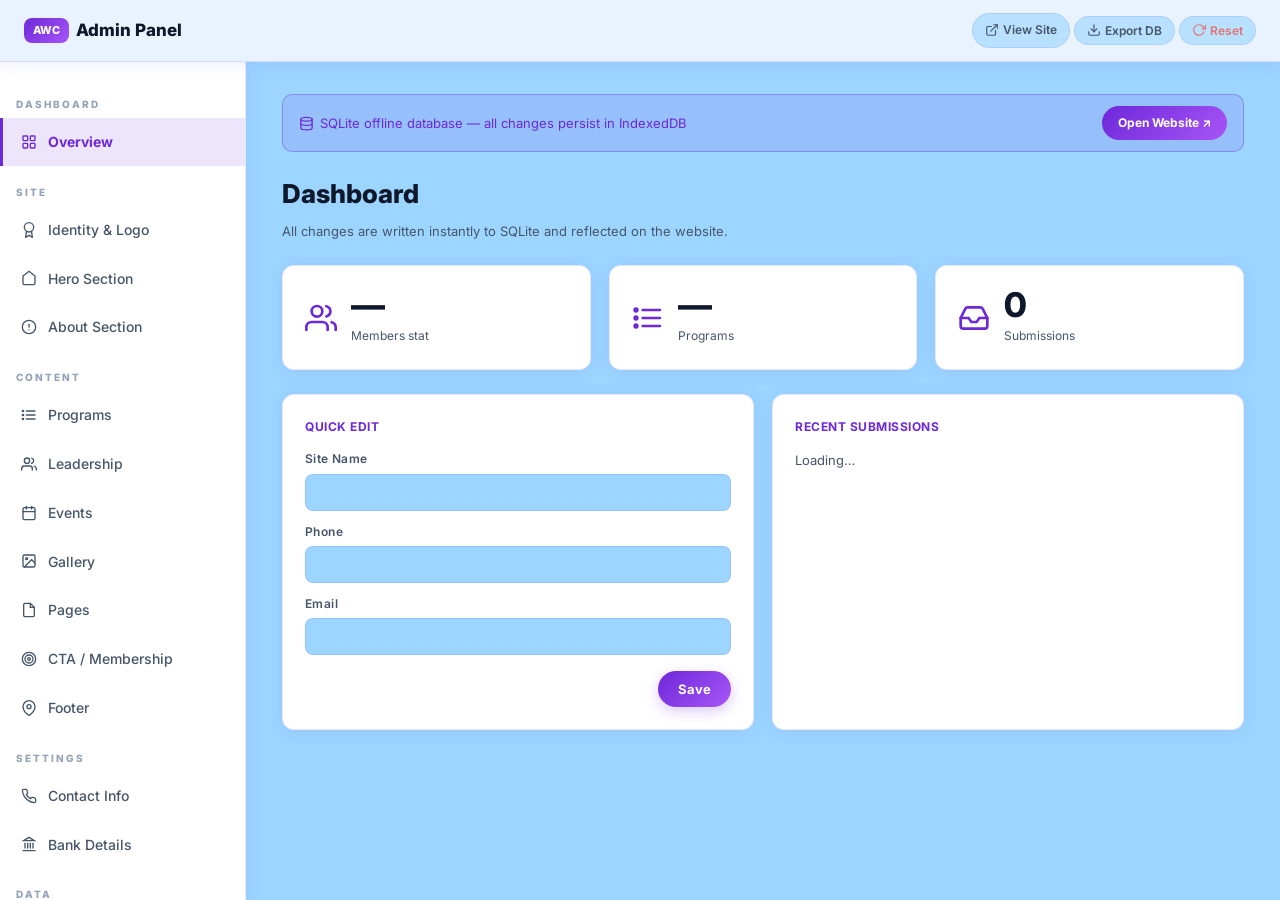
==== commit 221e0cbf: "Add files via upload" ====
--- a/admin.html
+++ b/admin.html
@@ -5,13 +5,13 @@
 <meta name="viewport" content="width=device-width,initial-scale=1.0"/>
 <title>AWC Admin Panel</title>
 <link rel="preconnect" href="https://fonts.googleapis.com"/>
-<link href="https://fonts.googleapis.com/css2?family=Playfair+Display:wght@600;700&family=DM+Sans:wght@300;400;500;600&family=Cinzel:wght@600;700&display=swap" rel="stylesheet"/>
-<link rel="stylesheet" href="styles.css"/>
-<link rel="manifest" href="manifest.json"/>
+<link href="https://fonts.googleapis.com/css2?family=Inter:wght@300;400;500;600;700;800&family=Noto+Nastaliq+Urdu:wght@400;600;700&display=swap" rel="stylesheet"/>
+<link rel="stylesheet" href="styles.css?v=1782732050"/>
 <link rel="icon" type="image/png" sizes="32x32" href="icons/favicon-32x32.png"/>
 <link rel="icon" type="image/png" sizes="16x16" href="icons/favicon-16x16.png"/>
 <link rel="apple-touch-icon" sizes="180x180" href="icons/apple-touch-icon.png"/>
-<meta name="theme-color" content="#1a6b4a"/>
+<meta name="theme-color" content="#6D28D9"/>
+<link rel="manifest" href="manifest.json"/>
 </head>
 <body class="admin-body">
 <div class="admin-topbar">
@@ -86,7 +86,7 @@
 </div>
 <div class="sidebar-section">Data</div>
 <div class="sidebar-link" data-panel="submissions">
-<span class="sl-icon"><svg viewBox="0 0 24 24" fill="none" stroke="currentColor" stroke-width="2" stroke-linecap="round"><polyline points="22 12 16 12 14 15 10 15 8 12 2 12"/><path d="M5.45 5.11L2 12v6a2 2 0 0 0 2 2h16a2 2 0 0 0 2-2v-6l-3.45-6.89A2 2 0 0 0 16.76 4H7.24a2 2 0 0 0-1.79 1.11z"/></svg></span>Submissions <span id="subBadge" style="background:var(--green);color:#fff;font-size:10px;font-weight:800;padding:2px 7px;border-radius:10px;margin-left:4px;display:none"></span>
+<span class="sl-icon"><svg viewBox="0 0 24 24" fill="none" stroke="currentColor" stroke-width="2" stroke-linecap="round"><polyline points="22 12 16 12 14 15 10 15 8 12 2 12"/><path d="M5.45 5.11L2 12v6a2 2 0 0 0 2 2h16a2 2 0 0 0 2-2v-6l-3.45-6.89A2 2 0 0 0 16.76 4H7.24a2 2 0 0 0-1.79 1.11z"/></svg></span>Submissions <span id="subBadge" style="background:var(--purple);color:#fff;font-size:10px;font-weight:800;padding:2px 7px;border-radius:10px;margin-left:4px;display:none"></span>
 </div>
 <div class="sidebar-link" data-panel="messages">
 <span class="sl-icon"><svg viewBox="0 0 24 24" fill="none" stroke="currentColor" stroke-width="2" stroke-linecap="round"><path d="M4 4h16c1.1 0 2 .9 2 2v12c0 1.1-.9 2-2 2H4c-1.1 0-2-.9-2-2V6c0-1.1.9-2 2-2z"/><polyline points="22,6 12,13 2,6"/></svg></span>Messages
@@ -112,7 +112,7 @@
 <div class="af"><label>Email</label><input id="q-contactEmail"/></div>
 <div class="asr"><button class="save-btn" id="qSaveBtn" onclick="quickSave()">Save</button></div>
 </div>
-<div class="acard"><h4>Recent Submissions</h4><div id="dashSubs" style="font-size:13px;color:rgba(255,255,255,.45)">Loading…</div></div>
+<div class="acard"><h4>Recent Submissions</h4><div id="dashSubs" style="font-size:13px;color:#475569">Loading…</div></div>
 </div>
 </div>
 <div id="panel-identity" class="admin-panel">
@@ -122,7 +122,7 @@
 <div class="acard"><h4>Logo Upload</h4>
 <div class="af"><label>Upload Logo Image</label><input type="file" id="logoFile" accept="image/*" onchange="handleLogoUpload(this)"/></div>
 <img id="logoPreview" class="logo-preview" src="" alt="Logo Preview"/>
-<p style="font-size:12px;color:rgba(255,255,255,.4);margin-top:10px">Logo is stored as base64 in SQLite and displayed in the header instead of the AWC text icon.</p>
+<p style="font-size:12px;color:#475569;margin-top:10px">Logo is stored as base64 in SQLite and displayed in the header instead of the AWC text icon.</p>
 <div class="asr"><button class="save-btn" onclick="clearLogo()">Remove Logo</button></div>
 </div>
 <div class="acard"><h4>Site Names</h4>
@@ -146,7 +146,7 @@
 <div class="asr"><button class="save-btn" onclick="saveFields(['heroBadge','heroTitle','heroSub','heroTagline'],this)">Save Hero</button></div>
 </div>
 <div class="acard"><h4>About the Language System</h4>
-<p style="font-size:13px;color:rgba(255,255,255,.55);line-height:1.9">All content is stored once in English here. The <strong style="color:var(--gold-lt)">lang.js</strong> library contains full English and Urdu dictionaries covering every UI string.<br><br>When a visitor clicks the language toggle, the entire DOM is replaced with the Urdu version from the dictionary — no API calls, no delays, works fully offline.<br><br>Content you enter here (titles, descriptions, etc.) appears as-is in English mode. The static UI labels (nav, buttons, form fields, etc.) switch automatically via the dictionary.</p>
+<p style="font-size:13px;color:rgba(255,255,255,.55);line-height:1.9">All content is stored once in English here. The <strong style="color:var(--purple-lt)">lang.js</strong> library contains full English and Urdu dictionaries covering every UI string.<br><br>When a visitor clicks the language toggle, the entire DOM is replaced with the Urdu version from the dictionary — no API calls, no delays, works fully offline.<br><br>Content you enter here (titles, descriptions, etc.) appears as-is in English mode. The static UI labels (nav, buttons, form fields, etc.) switch automatically via the dictionary.</p>
 </div>
 </div>
 </div>
@@ -174,7 +174,7 @@
 </div>
 <div id="panel-programs" class="admin-panel">
 <p class="ap-title">Programs / Initiatives</p>
-<p class="ap-sub">Edit program cards shown on the website. Stored in the SQLite <code style="background:#0a1210;padding:2px 6px;border-radius:4px;font-size:11px">programs</code> table.</p>
+<p class="ap-sub">Edit program cards shown on the website. Stored in the SQLite <code style="background:#9CD5FF;padding:2px 6px;border-radius:4px;font-size:11px">programs</code> table.</p>
 <div class="acard" style="margin-bottom:18px"><h4>Section Header</h4>
 <div class="ag"><div class="af"><label>Title</label><input id="e-programsTitle"/></div><div class="af"><label>Description</label><input id="e-programsDesc"/></div></div>
 <div class="asr"><button class="save-btn" onclick="saveFields(['programsTitle','programsDesc'],this)">Save</button></div>
@@ -184,14 +184,14 @@
 </div>
 <div id="panel-leadership" class="admin-panel">
 <p class="ap-title">Leadership Team</p>
-<p class="ap-sub">Stored in the SQLite <code style="background:#0a1210;padding:2px 6px;border-radius:4px;font-size:11px">leaders</code> table.</p>
+<p class="ap-sub">Stored in the SQLite <code style="background:#9CD5FF;padding:2px 6px;border-radius:4px;font-size:11px">leaders</code> table.</p>
 <div class="acard" style="margin-bottom:18px"><div class="af"><label>Section Title</label><input id="e-leadershipTitle"/></div><div class="asr"><button class="save-btn" onclick="saveFields(['leadershipTitle'],this)">Save</button></div></div>
 <div id="leadersEditor"></div>
 <button class="add-row-btn" onclick="addLeader()"><svg viewBox="0 0 24 24" fill="none" stroke="currentColor" stroke-width="2" stroke-linecap="round" width="15" height="15"><line x1="12" y1="5" x2="12" y2="19"/><line x1="5" y1="12" x2="19" y2="12"/></svg> Add Leader</button>
 </div>
 <div id="panel-events" class="admin-panel">
 <p class="ap-title">Events &amp; Programs</p>
-<p class="ap-sub">Stored in the SQLite <code style="background:#0a1210;padding:2px 6px;border-radius:4px;font-size:11px">events</code> table.</p>
+<p class="ap-sub">Stored in the SQLite <code style="background:#9CD5FF;padding:2px 6px;border-radius:4px;font-size:11px">events</code> table.</p>
 <div class="acard" style="margin-bottom:18px"><div class="af"><label>Section Title</label><input id="e-eventsTitle"/></div><div class="asr"><button class="save-btn" onclick="saveFields(['eventsTitle'],this)">Save</button></div></div>
 <div id="eventsEditor"></div>
 <button class="add-row-btn" onclick="addEvent()"><svg viewBox="0 0 24 24" fill="none" stroke="currentColor" stroke-width="2" stroke-linecap="round" width="15" height="15"><line x1="12" y1="5" x2="12" y2="19"/><line x1="5" y1="12" x2="19" y2="12"/></svg> Add Event</button>
@@ -206,7 +206,7 @@
 <div class="acard" style="margin-bottom:18px"><h4>Upload Photos</h4>
 <div class="af"><label>Select Images (multiple)</label><input type="file" id="galleryUpload" accept="image/*" multiple onchange="handleGalleryUpload(this)"/></div>
 <div class="af"><label>Caption for uploaded images (optional)</label><input id="galleryCaption" placeholder="e.g. AWC Bannu Annual Gathering 2025"/></div>
-<p style="font-size:12px;color:rgba(255,255,255,.4);margin-top:8px">Images are resized to max 800px and stored in SQLite. Recommended: JPG/PNG under 2MB each.</p>
+<p style="font-size:12px;color:#475569;margin-top:8px">Images are resized to max 800px and stored in SQLite. Recommended: JPG/PNG under 2MB each.</p>
 </div>
 <div id="galleryAdminGrid" class="gallery-admin-grid"></div>
 </div>
@@ -249,7 +249,7 @@
 <div class="asr"><button class="save-btn" onclick="saveFields(['contactAddress','contactHours','contactPhone','contactEmail'],this)">Save Contact</button></div>
 </div>
 <div class="acard"><h4>Tip</h4>
-<p style="font-size:13px;color:rgba(255,255,255,.5);line-height:1.9">Phone number is used for WhatsApp links throughout the site. Format: +92XXXXXXXXXX<br><br>Email appears in the contact section and donation modal instructions.</p>
+<p style="font-size:13px;color:#475569;line-height:1.9">Phone number is used for WhatsApp links throughout the site. Format: +92XXXXXXXXXX<br><br>Email appears in the contact section and donation modal instructions.</p>
 </div>
 </div>
 </div>
@@ -281,19 +281,165 @@
 <div class="asr"><button class="save-btn" onclick="saveFields(['intBank','intSwift','intIBAN'],this)">Save International</button></div>
 </div>
 <div class="acard"><h4>Security</h4>
-<p style="font-size:13px;color:rgba(255,255,255,.6);line-height:1.9">Bank details are stored in <strong style="color:var(--gold-lt)">SQLite via IndexedDB</strong> and only shown inside the Donation modal popup. Visitors must click Donate Now to see them.<br><br>Always verify transfers via WhatsApp screenshot receipt.</p>
+<p style="font-size:13px;color:#475569;line-height:1.9">Bank details are stored in <strong style="color:var(--purple-lt)">SQLite via IndexedDB</strong> and only shown inside the Donation modal popup. Visitors must click Donate Now to see them.<br><br>Always verify transfers via WhatsApp screenshot receipt.</p>
 </div>
 </div>
 </div>
 <div id="panel-submissions" class="admin-panel">
 <p class="ap-title">Membership Submissions</p>
-<p class="ap-sub">SQLite <code style="background:#0a1210;padding:2px 6px;border-radius:4px;font-size:11px">submissions</code> table.</p>
-<div style="display:flex;gap:10px;align-items:center;margin-bottom:14px;flex-wrap:wrap">
-<input class="asearch" id="subSearch" placeholder="Search name, city, email…" oninput="renderSubs()" style="max-width:340px;margin:0"/>
-<button class="save-btn" onclick="exportCSV()"><svg viewBox="0 0 24 24" fill="none" stroke="currentColor" stroke-width="2" stroke-linecap="round" width="13" height="13"><path d="M21 15v4a2 2 0 0 1-2 2H5a2 2 0 0 1-2-2v-4"/><polyline points="7 10 12 15 17 10"/><line x1="12" y1="15" x2="12" y2="3"/></svg> Export CSV</button>
-<button class="danger-btn" onclick="clearSubs()"><svg viewBox="0 0 24 24" fill="none" stroke="currentColor" stroke-width="2" stroke-linecap="round" width="13" height="13"><polyline points="3 6 5 6 21 6"/><path d="M19 6l-1 14a2 2 0 0 1-2 2H8a2 2 0 0 1-2-2L5 6"/></svg> Clear All</button>
-</div>
-<div id="subsList"></div>
+<p class="ap-sub">Live data from Firestore — sign in once below to view, search, and export all registrations.</p>
+<div id="fb-auth-gate" style="
+  display:flex;align-items:center;justify-content:center;
+  padding:40px 0;
+  font-family:'Inter',sans-serif;">
+
+  <!-- Login card -->
+  <div id="fb-login-card" style="
+    background:#FFFFFF;border:1px solid rgba(255,255,255,.08);border-radius:16px;
+    padding:40px 36px;width:100%;max-width:400px;box-shadow:0 24px 64px rgba(0,0,0,.6);">
+
+    <div style="text-align:center;margin-bottom:28px">
+      <div style="
+        display:inline-flex;align-items:center;justify-content:center;
+        width:56px;height:56px;background:linear-gradient(135deg,#6D28D9,#A855F7);
+        border-radius:14px;margin-bottom:14px">
+        <svg viewBox="0 0 24 24" fill="none" stroke="#C4B5FD" stroke-width="2" stroke-linecap="round" width="26" height="26"><rect x="3" y="11" width="18" height="11" rx="2"/><path d="M7 11V7a5 5 0 0 1 10 0v4"/></svg>
+      </div>
+      <h2 style="color:#0F172A;font-family:'Inter',sans-serif;font-weight:800;font-size:22px;margin:0 0 4px">Admin Login</h2>
+      <p style="color:#475569;font-size:13px;margin:0">Arain World Council — Secure Dashboard</p>
+    </div>
+
+    <div style="margin-bottom:16px">
+      <label style="display:block;font-size:12px;color:#475569;margin-bottom:6px;letter-spacing:.5px;text-transform:uppercase">Email Address</label>
+      <input id="fb-email" type="email" placeholder="admin@example.com"
+        style="width:100%;box-sizing:border-box;background:#9CD5FF;border:1.5px solid rgba(255,255,255,.08);
+               border-radius:8px;padding:11px 14px;color:#0F172A;font-size:14px;outline:none;
+               font-family:'Inter',sans-serif;transition:border-color .2s"
+        onfocus="this.style.borderColor='#6D28D9'" onblur="this.style.borderColor='rgba(255,255,255,.08)'"/>
+    </div>
+
+    <div style="margin-bottom:22px">
+      <label style="display:block;font-size:12px;color:#475569;margin-bottom:6px;letter-spacing:.5px;text-transform:uppercase">Password</label>
+      <input id="fb-password" type="password" placeholder="••••••••"
+        style="width:100%;box-sizing:border-box;background:#9CD5FF;border:1.5px solid rgba(255,255,255,.08);
+               border-radius:8px;padding:11px 14px;color:#0F172A;font-size:14px;outline:none;
+               font-family:'Inter',sans-serif;transition:border-color .2s"
+        onfocus="this.style.borderColor='#6D28D9'" onblur="this.style.borderColor='rgba(255,255,255,.08)'"
+        onkeydown="if(event.key==='Enter') fbLogin()"/>
+    </div>
+
+    <button id="fb-login-btn" onclick="fbLogin()" style="
+      width:100%;background:linear-gradient(135deg,#6D28D9,#A855F7);
+      border:none;border-radius:8px;padding:13px;color:#fff;font-size:15px;
+      font-weight:600;cursor:pointer;font-family:'Inter',sans-serif;
+      transition:opacity .2s;letter-spacing:.3px">
+      Sign In
+    </button>
+
+    <div id="fb-login-error" style="
+      display:none;margin-top:14px;background:rgba(239,68,68,.06);border:1px solid rgba(239,68,68,.25);
+      border-radius:8px;padding:10px 14px;color:#dc2626;font-size:13px;text-align:center">
+    </div>
+  </div>
+</div>
+
+<!-- ── Floating Firebase Registrations panel (shown after login) ── -->
+<div id="fb-dashboard" style="
+  display:none;
+  font-family:'Inter',sans-serif;">
+
+  <!-- Topbar -->
+  <div style="
+    position:sticky;top:0;z-index:10;background:#B8E1FF;
+    border-bottom:1px solid rgba(99,102,241,.15);padding:14px 28px;
+    display:flex;align-items:center;justify-content:space-between;gap:16px;flex-wrap:wrap">
+    <div style="display:flex;align-items:center;gap:12px">
+      <div style="
+        background:linear-gradient(135deg,#6D28D9,#A855F7);
+        border-radius:10px;padding:7px 12px;
+        color:#6D28D9;font-weight:700;font-size:15px;letter-spacing:.5px">AWC</div>
+      <div>
+        <div style="color:#0F172A;font-weight:600;font-size:15px">Cloud Registrations</div>
+        <div id="fb-realtime-badge" style="
+          display:inline-block;background:rgba(109,40,217,.1);border:1px solid rgba(109,40,217,.3);
+          border-radius:20px;padding:1px 10px;font-size:11px;color:#6D28D9;margin-top:2px">
+          ● Live
+        </div>
+      </div>
+    </div>
+    <div style="display:flex;gap:10px;align-items:center;flex-wrap:wrap">
+      <span id="fb-admin-email" style="font-size:13px;color:#475569"></span>
+      <button onclick="fbExportCSV()" style="
+        background:rgba(109,40,217,.15);border:1px solid rgba(109,40,217,.45);border-radius:7px;
+        padding:8px 14px;color:#6D28D9;font-size:13px;cursor:pointer;font-family:'Inter',sans-serif">
+        ⬇ Export CSV
+      </button>
+      <button onclick="fbLogout()" style="
+        background:rgba(239,68,68,.06);border:1px solid rgba(239,68,68,.25);border-radius:7px;
+        padding:8px 14px;color:#dc2626;font-size:13px;cursor:pointer;font-family:'Inter',sans-serif">
+        Sign Out
+      </button>
+    </div>
+  </div>
+
+  <!-- Stats bar -->
+  <div style="padding:20px 28px 0;display:flex;gap:16px;flex-wrap:wrap">
+    <div style="background:#FFFFFF;border:1px solid rgba(99,102,241,.12);border-radius:12px;padding:16px 22px;min-width:120px;box-shadow:0 2px 10px rgba(99,102,241,.1)">
+      <div id="fb-count" style="font-size:28px;font-weight:700;color:#6D28D9">—</div>
+      <div style="font-size:12px;color:#475569;margin-top:2px">Total Registrations</div>
+    </div>
+    <div style="background:#FFFFFF;border:1px solid rgba(99,102,241,.12);border-radius:12px;padding:16px 22px;min-width:120px;box-shadow:0 2px 10px rgba(99,102,241,.1)">
+      <div id="fb-today-count" style="font-size:28px;font-weight:700;color:#6D28D9">—</div>
+      <div style="font-size:12px;color:#475569;margin-top:2px">Today</div>
+    </div>
+  </div>
+
+  <!-- Search -->
+  <div style="padding:18px 28px 0">
+    <input id="fb-search" type="text" placeholder="🔍  Search by name, email, city, WhatsApp…"
+      oninput="fbRenderTable()"
+      style="width:100%;max-width:480px;box-sizing:border-box;background:#9CD5FF;
+             border:1.5px solid rgba(255,255,255,.08);border-radius:8px;padding:11px 16px;
+             color:#0F172A;font-size:14px;outline:none;font-family:'Inter',sans-serif"/>
+  </div>
+
+  <!-- Table container -->
+  <div style="padding:18px 28px 0;overflow-x:auto">
+    <table id="fb-table" style="
+      width:100%;border-collapse:collapse;min-width:900px;font-size:13px">
+      <thead>
+        <tr style="background:#B8E1FF;color:#475569;text-align:left;
+                   font-size:11px;letter-spacing:.6px;text-transform:uppercase">
+          <th style="padding:10px 12px;border-bottom:1px solid rgba(99,102,241,.15)">#</th>
+          <th style="padding:10px 12px;border-bottom:1px solid rgba(99,102,241,.15)">Full Name</th>
+          <th style="padding:10px 12px;border-bottom:1px solid rgba(99,102,241,.15)">Father Name</th>
+          <th style="padding:10px 12px;border-bottom:1px solid rgba(99,102,241,.15)">Gender</th>
+          <th style="padding:10px 12px;border-bottom:1px solid rgba(99,102,241,.15)">Type</th>
+          <th style="padding:10px 12px;border-bottom:1px solid rgba(99,102,241,.15)">CNIC</th>
+          <th style="padding:10px 12px;border-bottom:1px solid rgba(99,102,241,.15)">DOB</th>
+          <th style="padding:10px 12px;border-bottom:1px solid rgba(99,102,241,.15)">Email</th>
+          <th style="padding:10px 12px;border-bottom:1px solid rgba(99,102,241,.15)">WhatsApp</th>
+          <th style="padding:10px 12px;border-bottom:1px solid rgba(99,102,241,.15)">Residential</th>
+          <th style="padding:10px 12px;border-bottom:1px solid rgba(99,102,241,.15)">Affiliated</th>
+          <th style="padding:10px 12px;border-bottom:1px solid rgba(99,102,241,.15)">Education</th>
+          <th style="padding:10px 12px;border-bottom:1px solid rgba(99,102,241,.15)">Work</th>
+          <th style="padding:10px 12px;border-bottom:1px solid rgba(99,102,241,.15)">City</th>
+          <th style="padding:10px 12px;border-bottom:1px solid rgba(99,102,241,.15)">Country</th>
+          <th style="padding:10px 12px;border-bottom:1px solid rgba(99,102,241,.15)">Status</th>
+          <th style="padding:10px 12px;border-bottom:1px solid rgba(99,102,241,.15)">Submitted</th>
+          <th style="padding:10px 12px;border-bottom:1px solid rgba(99,102,241,.15)">Actions</th>
+        </tr>
+      </thead>
+      <tbody id="fb-tbody">
+        <tr><td colspan="18" style="padding:40px;text-align:center;color:#94A3B8">Loading…</td></tr>
+      </tbody>
+    </table>
+  </div>
+
+  <div id="fb-empty" style="display:none;padding:60px;text-align:center;color:#94A3B8;font-size:15px">
+    No registrations found.
+  </div>
+</div>
 </div>
 <div id="panel-messages" class="admin-panel">
 <p class="ap-title">Contact Messages</p>
@@ -303,21 +449,114 @@
 </main>
 </div>
 <script type="module">
-import { initDB, getAllSettings, setSettings, getPrograms, upsertProgram, deleteProgram, getLeaders, upsertLeader, deleteLeader, getEvents, upsertEvent, deleteEvent, getPages, upsertPage, getGallery, addGalleryItem, deleteGalleryItem, updateGalleryCaption, getSubmissions, updateSubmissionStatus, deleteSubmission, countSubmissions, countNew, getMessages, exportBlob, resetDB } from './js/db.js';
+import { initDB, getAllSettings, setSettings, getPrograms, upsertProgram, deleteProgram, getLeaders, upsertLeader, deleteLeader, getEvents, upsertEvent, deleteEvent, getPages, upsertPage, getGallery, addGalleryItem, deleteGalleryItem, updateGalleryCaption, getSubmissions, updateSubmissionStatus, deleteSubmission, countSubmissions, countNew, getMessages, exportBlob, resetDB } from './js/db.js?v=1782732050';
+import { pushSettings, pushPrograms, pushLeaders, pushEvents, pushPages, pushGallery, fetchAllSiteContent } from './js/cloud.js?v=1782732050';
+
+// ── Cloud sync helper: push a collection array after every local write ────────
+async function syncToCloud() {
+  try {
+    await Promise.all([
+      pushSettings(getAllSettings()),
+      pushPrograms(getPrograms()),
+      pushLeaders(getLeaders()),
+      pushEvents(getEvents()),
+      pushPages(getPages()),
+      pushGallery(getGallery().map(g => ({ ...g, data_url: g.data_url || '' }))),
+    ]);
+    console.log('[AWC Cloud] Synced to Firestore ✓');
+  } catch (err) {
+    console.warn('[AWC Cloud] Sync failed:', err.message);
+  }
+}
 let S = {};
 async function boot() {
-await initDB();
-S = getAllSettings();
-populateAll();
-renderProgramsEd();
-renderLeadersEd();
-renderEventsEd();
-renderPagesEd();
-renderGalleryAdmin();
-renderSubs();
-renderMsgs();
-renderDash();
-bindSidebar();
+  await initDB();
+
+  // ── Pull latest content FROM Firestore into local SQLite ──────────
+  // This ensures admin always edits the live cloud state, not stale local data
+  try {
+    showToast('Syncing from cloud…', 'info');
+    const cloud = await fetchAllSiteContent();
+
+    // Settings
+    if (cloud.settings && Object.keys(cloud.settings).length) {
+      await setSettings(cloud.settings);
+    }
+
+    // Programs
+    if (cloud.programs && cloud.programs.length) {
+      // Replace local programs with cloud versions
+      for (const p of getPrograms()) await deleteProgram(p.id).catch(() => {});
+      for (const p of cloud.programs) await upsertProgram(p).catch(() => {});
+    }
+
+    // Leaders
+    if (cloud.leaders && cloud.leaders.length) {
+      for (const l of getLeaders()) await deleteLeader(l.id).catch(() => {});
+      for (const l of cloud.leaders) await upsertLeader(l).catch(() => {});
+    }
+
+    // Events
+    if (cloud.events && cloud.events.length) {
+      for (const e of getEvents()) await deleteEvent(e.id).catch(() => {});
+      for (const e of cloud.events) await upsertEvent(e).catch(() => {});
+    }
+
+    // Pages — merge body/label/published from cloud, keep SQLite structure
+    if (cloud.pages && cloud.pages.length) {
+      for (const cp of cloud.pages) {
+        const local = getPages().find(p => p.slug === cp.slug);
+        if (local) await upsertPage({ ...local, ...cp }).catch(() => {});
+      }
+    }
+
+    // Gallery
+    if (cloud.gallery && cloud.gallery.length) {
+      for (const g of getGallery()) await deleteGalleryItem(g.id).catch(() => {});
+      for (const g of cloud.gallery) await addGalleryItem(g).catch(() => {});
+    }
+
+    showToast('Cloud sync complete ✓', 'success');
+  } catch (err) {
+    console.warn('[Admin] Firestore pull failed, using local data:', err.message);
+    showToast('Offline — using local data', 'warn');
+  }
+
+  S = getAllSettings();
+  populateAll();
+  renderProgramsEd();
+  renderLeadersEd();
+  renderEventsEd();
+  renderPagesEd();
+  renderGalleryAdmin();
+  renderSubs();
+  renderMsgs();
+  renderDash();
+  bindSidebar();
+}
+
+// ── Toast notification ────────────────────────────────────────────────────────
+function showToast(msg, type='info') {
+  let toast = document.getElementById('adminToast');
+  if (!toast) {
+    toast = document.createElement('div');
+    toast.id = 'adminToast';
+    toast.style.cssText = `position:fixed;bottom:24px;left:50%;transform:translateX(-50%);
+      z-index:9999;padding:10px 20px;border-radius:30px;font-size:13px;font-weight:600;
+      font-family:'Inter',sans-serif;transition:opacity .3s;pointer-events:none;white-space:nowrap`;
+    document.body.appendChild(toast);
+  }
+  const colours = {
+    info:    'background:rgba(109,40,217,.9);color:#fff',
+    success: 'background:rgba(34,197,94,.9);color:#fff',
+    warn:    'background:rgba(245,158,11,.9);color:#000',
+    error:   'background:rgba(239,68,68,.9);color:#fff',
+  };
+  toast.style.cssText += ';' + (colours[type] || colours.info);
+  toast.textContent = msg;
+  toast.style.opacity = '1';
+  clearTimeout(toast._t);
+  toast._t = setTimeout(() => { toast.style.opacity = '0'; }, 3000);
 }
 function bindSidebar() {
 document.querySelectorAll('.sidebar-link').forEach(l => {
@@ -326,6 +565,10 @@
 document.querySelectorAll('.admin-panel').forEach(x => x.classList.remove('active'));
 l.classList.add('active');
 document.getElementById('panel-' + l.dataset.panel)?.classList.add('active');
+// Mobile: close the drawer + scroll content to top so the new panel is visible
+if (window.innerWidth <= 768 && typeof toggleSidebar === 'function') toggleSidebar(false);
+document.querySelector('.admin-main')?.scrollTo({ top: 0, behavior: 'smooth' });
+window.scrollTo({ top: 0, behavior: 'smooth' });
 });
 });
 }
@@ -366,6 +609,7 @@
 const obj = {};
 keys.forEach(k => { const el = document.getElementById('e-' + k); if (el) { obj[k] = el.value; S[k] = el.value; } });
 await setSettings(obj);
+await pushSettings(getAllSettings()).catch(e => console.warn('[Cloud] settings sync failed:', e.message));
 flashBtn(btn); showSaved();
 };
 window.quickSave = async () => {
@@ -373,6 +617,7 @@
 const obj = {};
 keys.forEach(k => { const el = document.getElementById('q-' + k); if (!el) return; obj[k] = el.value; S[k] = el.value; const e2 = document.getElementById('e-' + k); if (e2) e2.value = el.value; });
 await setSettings(obj);
+await pushSettings(getAllSettings()).catch(e => console.warn('[Cloud] quickSave sync failed:', e.message));
 flashBtn(document.getElementById('qSaveBtn')); showSaved();
 };
 window.handleLogoUpload = async (input) => {
@@ -385,6 +630,8 @@
 S.logoData = data;
 const lp = document.getElementById('logoPreview');
 if (lp) { lp.src = data; lp.classList.add('show'); }
+await pushSettings(getAllSettings()).catch(e => console.warn('[Cloud] logo sync:', e.message));
+showToast('Logo updated & synced ✓', 'success');
 showSaved();
 };
 reader.readAsDataURL(file);
@@ -394,6 +641,8 @@
 S.logoData = '';
 const lp = document.getElementById('logoPreview');
 if (lp) { lp.src = ''; lp.classList.remove('show'); }
+await pushSettings(getAllSettings()).catch(e => console.warn('[Cloud] logo clear:', e.message));
+showToast('Logo removed & synced ✓', 'success');
 showSaved();
 };
 function renderProgramsEd() {
@@ -407,14 +656,14 @@
 <div class="af"><label>Icon Name</label><input value="${esc(p.icon_name || 'handshake')}" onchange="upProg(${p.id},'icon_name',this.value)"/></div>
 <div class="af" style="grid-column:1/-1"><label>Description</label><textarea rows="2" onchange="upProg(${p.id},'desc',this.value)">${esc(p.desc || '')}</textarea></div>
 </div>
-<div class="af" style="margin-top:8px"><label>Card Color</label><input type="color" value="${p.color || '#1a6b4a'}" onchange="upProg(${p.id},'color',this.value)" style="height:36px;cursor:pointer;width:80px;background:none;border:1px solid #1d3828;border-radius:6px"/></div>`;
+<div class="af" style="margin-top:8px"><label>Card Color</label><input type="color" value="${p.color || '#6D28D9'}" onchange="upProg(${p.id},'color',this.value)" style="height:36px;cursor:pointer;width:80px;background:none;border:1px solid rgba(255,255,255,.08);border-radius:6px"/></div>`;
 el.appendChild(r);
 });
 }
 const _pc = {};
-window.upProg = (id, field, val) => { if (!_pc[id]) { const p = getPrograms().find(x => x.id === id); _pc[id] = p ? { ...p } : {}; } _pc[id][field] = val; clearTimeout(_pc[id]._t); _pc[id]._t = setTimeout(async () => { await upsertProgram(_pc[id]); showSaved(); }, 600); };
-window.delProg = async id => { if (!confirm('Remove?')) return; await deleteProgram(id); renderProgramsEd(); showSaved(); };
-window.addProgram = async () => { await upsertProgram({ icon_name: 'handshake', color: '#1a6b4a', title: 'New Program', desc: '', sort_order: getPrograms().length }); renderProgramsEd(); showSaved(); };
+window.upProg = (id, field, val) => { if (!_pc[id]) { const p = getPrograms().find(x => x.id === id); _pc[id] = p ? { ...p } : {}; } _pc[id][field] = val; clearTimeout(_pc[id]._t); _pc[id]._t = setTimeout(async () => { await upsertProgram(_pc[id]); await pushPrograms(getPrograms()).catch(e => console.warn('[Cloud]', e.message)); showSaved(); }, 600); };
+window.delProg = async id => { if (!confirm('Remove?')) return; await deleteProgram(id); await pushPrograms(getPrograms()).catch(e => console.warn('[Cloud]', e.message)); renderProgramsEd(); showSaved(); };
+window.addProgram = async () => { await upsertProgram({ icon_name: 'handshake', color: '#6D28D9', title: 'New Program', desc: '', sort_order: getPrograms().length }); await pushPrograms(getPrograms()).catch(e => console.warn('[Cloud]', e.message)); renderProgramsEd(); showSaved(); };
 function renderLeadersEd() {
 const el = document.getElementById('leadersEditor'); if (!el) return;
 el.innerHTML = '';
@@ -436,7 +685,7 @@
 +     '</label>'
 +     '<input type="file" id="photo-' + l.id + '" accept="image/*" style="display:none" onchange="handleLeaderPhoto(' + l.id + ',this)"/>'
 +     removeBtn
-+     '<p style="font-size:11px;color:rgba(255,255,255,.35);margin-top:6px">Recommended: square photo, JPG/PNG under 1MB</p>'
++     '<p style="font-size:11px;color:#94A3B8;margin-top:6px">Recommended: square photo, JPG/PNG under 1MB</p>'
 +   '</div>'
 + '</div>'
 + '<div class="ag" style="grid-template-columns:70px 1fr 1fr;gap:10px;margin-top:12px">'
@@ -452,9 +701,9 @@
 });
 }
 const _lc = {};
-window.upLead = (id, f, v) => { if (!_lc[id]) { const l = getLeaders().find(x => x.id === id); _lc[id] = l ? { ...l } : {}; } _lc[id][f] = v; clearTimeout(_lc[id]._t); _lc[id]._t = setTimeout(async () => { await upsertLeader(_lc[id]); showSaved(); renderLeadersEd(); }, 700); };
-window.delLead = async id => { if (!confirm('Remove?')) return; await deleteLeader(id); renderLeadersEd(); showSaved(); };
-window.addLeader = async () => { await upsertLeader({ initials: 'NEW', name: 'New Member', role: 'Role', email: '', featured: 0, photo_data: '', sort_order: getLeaders().length }); renderLeadersEd(); showSaved(); };
+window.upLead = (id, f, v) => { if (!_lc[id]) { const l = getLeaders().find(x => x.id === id); _lc[id] = l ? { ...l } : {}; } _lc[id][f] = v; clearTimeout(_lc[id]._t); _lc[id]._t = setTimeout(async () => { await upsertLeader(_lc[id]); await pushLeaders(getLeaders()).catch(e => console.warn('[Cloud]', e.message)); showSaved(); renderLeadersEd(); }, 700); };
+window.delLead = async id => { if (!confirm('Remove?')) return; await deleteLeader(id); await pushLeaders(getLeaders()).catch(e => console.warn('[Cloud]', e.message)); renderLeadersEd(); showSaved(); };
+window.addLeader = async () => { await upsertLeader({ initials: 'NEW', name: 'New Member', role: 'Role', email: '', featured: 0, photo_data: '', sort_order: getLeaders().length }); await pushLeaders(getLeaders()).catch(e => console.warn('[Cloud]', e.message)); renderLeadersEd(); showSaved(); };
 window.handleLeaderPhoto = async (id, input) => {
 const file = input.files[0];
 if (!file) return;
@@ -473,6 +722,8 @@
 if (!_lc[id]) { const l = getLeaders().find(x => x.id === id); _lc[id] = l ? {...l} : {}; }
 _lc[id].photo_data = dataUrl;
 await upsertLeader(_lc[id]);
+await pushLeaders(getLeaders()).catch(e => console.warn('[Cloud]', e.message));
+showToast('Photo uploaded & synced ✓', 'success');
 showSaved();
 renderLeadersEd();
 };
@@ -508,32 +759,32 @@
 });
 }
 const _ec = {};
-window.upEv = (id, f, v) => { if (!_ec[id]) { const ev = getEvents().find(x => x.id === id); _ec[id] = ev ? { ...ev } : {}; } _ec[id][f] = v; clearTimeout(_ec[id]._t); _ec[id]._t = setTimeout(async () => { await upsertEvent(_ec[id]); showSaved(); }, 600); };
-window.delEv = async id => { if (!confirm('Remove?')) return; await deleteEvent(id); renderEventsEd(); showSaved(); };
-window.addEvent = async () => { await upsertEvent({ day: '01', month: 'Jan', tag: 'Event', title: 'New Event', time_str: '', place: '', sort_order: getEvents().length }); renderEventsEd(); showSaved(); };
+window.upEv = (id, f, v) => { if (!_ec[id]) { const ev = getEvents().find(x => x.id === id); _ec[id] = ev ? { ...ev } : {}; } _ec[id][f] = v; clearTimeout(_ec[id]._t); _ec[id]._t = setTimeout(async () => { await upsertEvent(_ec[id]); await pushEvents(getEvents()).catch(e => console.warn('[Cloud]', e.message)); showSaved(); }, 600); };
+window.delEv = async id => { if (!confirm('Remove?')) return; await deleteEvent(id); await pushEvents(getEvents()).catch(e => console.warn('[Cloud]', e.message)); renderEventsEd(); showSaved(); };
+window.addEvent = async () => { await upsertEvent({ day: '01', month: 'Jan', tag: 'Event', title: 'New Event', time_str: '', place: '', sort_order: getEvents().length }); await pushEvents(getEvents()).catch(e => console.warn('[Cloud]', e.message)); renderEventsEd(); showSaved(); };
 function renderPagesEd() {
 const el = document.getElementById('pagesEditor'); if (!el) return;
 el.innerHTML = '';
 getPages().forEach(pg => {
 const c = document.createElement('div'); c.className = 'acard'; c.style.marginBottom = '18px';
-c.innerHTML = `<h4>${esc(pg.label)} <span style="margin-left:auto;font-size:12px;color:${pg.published ? 'var(--green-lt)' : 'rgba(255,255,255,.3)'}">${pg.published ? '● Published' : '○ Hidden'}</span></h4>
+c.innerHTML = `<h4>${esc(pg.label)} <span style="margin-left:auto;font-size:12px;color:${pg.published ? 'var(--purple-lt)' : 'rgba(255,255,255,.3)'}">${pg.published ? '● Published' : '○ Hidden'}</span></h4>
 <div class="ag" style="gap:12px">
 <div class="af"><label>Footer Link Label</label><input value="${esc(pg.label)}" onchange="upPage(${pg.id},'label',this.value)"/></div>
 <div class="af"><label>Page Title</label><input value="${esc(pg.title || '')}" onchange="upPage(${pg.id},'title',this.value)"/></div>
 <div class="af" style="grid-column:1/-1"><label>Page Body Content</label><textarea rows="5" onchange="upPage(${pg.id},'body',this.value)">${esc(pg.body || '')}</textarea></div>
 </div>
-<div class="asr"><label style="display:flex;align-items:center;gap:8px;font-size:13px;color:rgba(255,255,255,.6);cursor:pointer"><input type="checkbox" ${pg.published ? 'checked' : ''} onchange="upPage(${pg.id},'published',this.checked?1:0)" style="accent-color:var(--green)"/> Show in footer</label></div>`;
+<div class="asr"><label style="display:flex;align-items:center;gap:8px;font-size:13px;color:#475569;cursor:pointer"><input type="checkbox" ${pg.published ? 'checked' : ''} onchange="upPage(${pg.id},'published',this.checked?1:0)" style="accent-color:var(--purple)"/> Show in footer</label></div>`;
 el.appendChild(c);
 });
 }
 const _pgc = {};
-window.upPage = (id, f, v) => { if (!_pgc[id]) { const pg = getPages().find(x => x.id === id); _pgc[id] = pg ? { ...pg } : {}; } _pgc[id][f] = v; clearTimeout(_pgc[id]._t); _pgc[id]._t = setTimeout(async () => { await upsertPage(_pgc[id]); showSaved(); renderPagesEd(); }, 700); };
+window.upPage = (id, f, v) => { if (!_pgc[id]) { const pg = getPages().find(x => x.id === id); _pgc[id] = pg ? { ...pg } : {}; } _pgc[id][f] = v; clearTimeout(_pgc[id]._t); _pgc[id]._t = setTimeout(async () => { await upsertPage(_pgc[id]); await pushPages(getPages()).catch(e => console.warn('[Cloud]', e.message)); showSaved(); renderPagesEd(); }, 700); };
 async function renderGalleryAdmin() {
 const el = document.getElementById('galleryAdminGrid'); if (!el) return;
 const items = getGallery();
-el.innerHTML = items.map(item => `<div class="gallery-admin-item"><img src="${esc(item.data_url)}" alt="${esc(item.caption)}"/><button class="g-del" onclick="delGalleryItem(${item.id})" title="Delete">✕</button>${item.caption ? '<div class="g-cap">' + esc(item.caption) + '</div>' : ''}</div>`).join('') || '<p style="color:rgba(255,255,255,.4);font-size:13px">No photos uploaded yet.</p>';
-}
-window.delGalleryItem = async id => { if (!confirm('Delete this photo?')) return; await deleteGalleryItem(id); renderGalleryAdmin(); showSaved(); };
+el.innerHTML = items.map(item => `<div class="gallery-admin-item"><img src="${esc(item.data_url)}" alt="${esc(item.caption)}"/><button class="g-del" onclick="delGalleryItem(${item.id})" title="Delete">✕</button>${item.caption ? '<div class="g-cap">' + esc(item.caption) + '</div>' : ''}</div>`).join('') || '<p style="color:#475569;font-size:13px">No photos uploaded yet.</p>';
+}
+window.delGalleryItem = async id => { if (!confirm('Delete this photo?')) return; await deleteGalleryItem(id); await pushGallery(getGallery().map(g => ({ ...g, data_url: g.data_url || '' }))).catch(e => console.warn('[Cloud]', e.message)); renderGalleryAdmin(); showToast('Photo deleted & synced ✓','success'); showSaved(); };
 window.handleGalleryUpload = async (input) => {
 const files = Array.from(input.files);
 const caption = document.getElementById('galleryCaption')?.value || '';
@@ -559,34 +810,36 @@
 });
 }
 await renderGalleryAdmin();
+await pushGallery(getGallery().map(g => ({ ...g, data_url: g.data_url || '' }))).catch(e => console.warn('[Cloud]', e.message));
+showToast('Gallery updated & synced ✓', 'success');
 showSaved();
 input.value = '';
 };
 function renderDash() {
 const el = document.getElementById('dashSubs'); if (!el) return;
 const subs = getSubmissions('').slice(0, 5);
-if (!subs.length) { el.innerHTML = '<p style="color:rgba(255,255,255,.4)">No submissions yet.</p>'; return; }
-el.innerHTML = subs.map(s => `<div style="padding:9px 0;border-bottom:1px solid #1d3828"><strong style="color:#e0ede6">${esc(s.full_name || '—')}</strong> <span class="${s.status === 'new' ? 'badge-new' : 'badge-read'}">${s.status === 'new' ? 'NEW' : 'READ'}</span><br><span style="font-size:12px;color:rgba(255,255,255,.4)">${esc(s.member_type || '')} · ${esc(s.city || '')} · ${new Date(s.created_at || Date.now()).toLocaleDateString()}</span></div>`).join('');
+if (!subs.length) { el.innerHTML = '<p style="color:#475569">No submissions yet.</p>'; return; }
+el.innerHTML = subs.map(s => `<div style="padding:9px 0;border-bottom:1px solid rgba(99,102,241,.15)"><strong style="color:#0F172A">${esc(s.full_name || '—')}</strong> <span class="${s.status === 'new' ? 'badge-new' : 'badge-read'}">${s.status === 'new' ? 'NEW' : 'READ'}</span><br><span style="font-size:12px;color:#475569">${esc(s.member_type || '')} · ${esc(s.city || '')} · ${new Date(s.created_at || Date.now()).toLocaleDateString()}</span></div>`).join('');
 }
 window.renderSubs = () => {
 const el = document.getElementById('subsList'); if (!el) return;
 const q = document.getElementById('subSearch')?.value || '';
 const subs = getSubmissions(q);
-if (!subs.length) { el.innerHTML = '<p style="color:rgba(255,255,255,.4);font-size:14px;padding:18px 0">No submissions found.</p>'; return; }
+if (!subs.length) { el.innerHTML = '<p style="color:#475569;font-size:14px;padding:18px 0">No submissions found.</p>'; return; }
 el.innerHTML = '';
 subs.forEach(s => {
 const d = new Date(s.created_at || Date.now()).toLocaleDateString('en-PK', { day: '2-digit', month: 'short', year: 'numeric' });
 const r = document.createElement('div'); r.className = 'sub-row';
-r.innerHTML = `<div style="display:flex;justify-content:space-between;align-items:flex-start;flex-wrap:wrap;gap:8px"><div><div class="sr-name">${esc(s.full_name || '—')} <span class="${s.status === 'new' ? 'badge-new' : 'badge-read'}">${s.status === 'new' ? 'NEW' : 'READ'}</span></div><div style="font-size:13px;color:rgba(255,255,255,.5)">${esc(s.member_type || '—')} | ${esc(s.email || '—')} | ${esc(s.whatsapp || '—')}</div></div><div class="sub-acts"><button class="btn-view" onclick="viewSub(${s.id})"><svg viewBox="0 0 24 24" fill="none" stroke="currentColor" stroke-width="2" stroke-linecap="round" width="12" height="12"><path d="M1 12s4-8 11-8 11 8 11 8-4 8-11 8-11-8-11-8z"/><circle cx="12" cy="12" r="3"/></svg> View</button><button class="btn-read" onclick="markRead(${s.id})">Mark Read</button><button class="btn-del-s" onclick="delSub(${s.id})"><svg viewBox="0 0 24 24" fill="none" stroke="currentColor" stroke-width="2" stroke-linecap="round" width="12" height="12"><polyline points="3 6 5 6 21 6"/><path d="M19 6l-1 14a2 2 0 0 1-2 2H8a2 2 0 0 1-2-2L5 6"/></svg></button></div></div><div class="sr-meta"><span>${esc(s.city || '')}, ${esc(s.country || '')}</span><span>${esc(s.education || '')}</span><span>${esc(s.work || '')}</span><span>${d}</span></div>${s.reason ? '<div style="margin-top:8px;font-size:13px;color:rgba(255,255,255,.4);font-style:italic">"' + esc(s.reason) + '"</div>' : ''}`;
+r.innerHTML = `<div style="display:flex;justify-content:space-between;align-items:flex-start;flex-wrap:wrap;gap:8px"><div><div class="sr-name">${esc(s.full_name || '—')} <span class="${s.status === 'new' ? 'badge-new' : 'badge-read'}">${s.status === 'new' ? 'NEW' : 'READ'}</span></div><div style="font-size:13px;color:#475569">${esc(s.member_type || '—')} | ${esc(s.email || '—')} | ${esc(s.whatsapp || '—')}</div></div><div class="sub-acts"><button class="btn-view" onclick="viewSub(${s.id})"><svg viewBox="0 0 24 24" fill="none" stroke="currentColor" stroke-width="2" stroke-linecap="round" width="12" height="12"><path d="M1 12s4-8 11-8 11 8 11 8-4 8-11 8-11-8-11-8z"/><circle cx="12" cy="12" r="3"/></svg> View</button><button class="btn-read" onclick="markRead(${s.id})">Mark Read</button><button class="btn-del-s" onclick="delSub(${s.id})"><svg viewBox="0 0 24 24" fill="none" stroke="currentColor" stroke-width="2" stroke-linecap="round" width="12" height="12"><polyline points="3 6 5 6 21 6"/><path d="M19 6l-1 14a2 2 0 0 1-2 2H8a2 2 0 0 1-2-2L5 6"/></svg></button></div></div><div class="sr-meta"><span>${esc(s.city || '')}, ${esc(s.country || '')}</span><span>${esc(s.education || '')}</span><span>${esc(s.work || '')}</span><span>${d}</span></div>${s.reason ? '<div style="margin-top:8px;font-size:13px;color:#475569;font-style:italic">"' + esc(s.reason) + '"</div>' : ''}`;
 el.appendChild(r);
 });
 };
 window.viewSub = async id => {
 const s = getSubmissions('').find(x => x.id === id); if (!s) return;
 await updateSubmissionStatus(id, 'read'); updateBadge(); window.renderSubs();
-const info = Object.entries(s).filter(([k]) => !['id', 'created_at', 'status'].includes(k)).map(([k, v]) => `<tr><td style="color:#8fbd9f;font-size:12px;padding:6px 10px 6px 0;white-space:nowrap;vertical-align:top">${k.replace(/_/g, ' ')}</td><td style="color:#e0ede6;font-size:14px">${esc(v)}</td></tr>`).join('');
+const info = Object.entries(s).filter(([k]) => !['id', 'created_at', 'status'].includes(k)).map(([k, v]) => `<tr><td style="color:#475569;font-size:12px;padding:6px 10px 6px 0;white-space:nowrap;vertical-align:top">${k.replace(/_/g, ' ')}</td><td style="color:#0F172A;font-size:14px">${esc(v)}</td></tr>`).join('');
 const w = window.open('', '_blank', 'width=600,height=700');
-w.document.write('<!DOCTYPE html><html><head><title>Submission #' + id + '</title><style>body{font-family:sans-serif;padding:30px;background:#0f1a15;color:#e0ede6;line-height:1.7}h2{color:#c9a227;font-family:Georgia,serif}table{border-collapse:collapse;width:100%}td{border-bottom:1px solid #1d3828}</style></head><body><h2>Membership Application</h2><p style="color:rgba(255,255,255,.5);font-size:13px;margin-bottom:18px">Submission #' + id + ' — ' + new Date(s.created_at || Date.now()).toLocaleString() + '</p><table>' + info + '</table></body></html>');
+w.document.write('<!DOCTYPE html><html><head><title>Submission #' + id + '</title><style>body{font-family:sans-serif;padding:30px;background:#9CD5FF;color:#0F172A;line-height:1.7}h2{color:#6D28D9;font-family:Inter,sans-serif;font-weight:800}table{border-collapse:collapse;width:100%}td{border-bottom:1px solid rgba(99,102,241,.15)}</style></head><body><h2>Membership Application</h2><p style="color:#475569;font-size:13px;margin-bottom:18px">Submission #' + id + ' — ' + new Date(s.created_at || Date.now()).toLocaleString() + '</p><table>' + info + '</table></body></html>');
 };
 window.markRead = async id => { await updateSubmissionStatus(id, 'read'); updateBadge(); window.renderSubs(); };
 window.delSub = async id => { if (!confirm('Delete?')) return; await deleteSubmission(id); window.renderSubs(); updateBadge(); document.getElementById('ds-subs').textContent = countSubmissions(); };
@@ -606,54 +859,397 @@
 function renderMsgs() {
 const el = document.getElementById('msgList'); if (!el) return;
 const msgs = getMessages();
-if (!msgs.length) { el.innerHTML = '<p style="color:rgba(255,255,255,.4);font-size:14px;padding:18px 0">No contact messages yet.</p>'; return; }
+if (!msgs.length) { el.innerHTML = '<p style="color:#475569;font-size:14px;padding:18px 0">No contact messages yet.</p>'; return; }
 el.innerHTML = '';
 msgs.forEach(m => {
 const r = document.createElement('div'); r.className = 'sub-row';
-r.innerHTML = `<div class="sr-name">${esc(m.name)} <span style="font-size:12px;font-weight:400;color:rgba(255,255,255,.45)">&lt;${esc(m.email)}&gt;</span></div><div style="font-size:14px;color:var(--gold-lt);margin:4px 0"><strong>${esc(m.subject)}</strong></div><div style="font-size:13px;color:rgba(255,255,255,.65);margin-top:5px">${esc(m.message)}</div><div class="sr-meta"><span>${new Date(m.created_at || Date.now()).toLocaleString()}</span></div>`;
+r.innerHTML = `<div class="sr-name">${esc(m.name)} <span style="font-size:12px;font-weight:400;color:#475569">&lt;${esc(m.email)}&gt;</span></div><div style="font-size:14px;color:var(--purple-lt);margin:4px 0"><strong>${esc(m.subject)}</strong></div><div style="font-size:13px;color:#475569;margin-top:5px">${esc(m.message)}</div><div class="sr-meta"><span>${new Date(m.created_at || Date.now()).toLocaleString()}</span></div>`;
 el.appendChild(r);
 });
 }
 window.doExport = () => { const b = exportBlob(); const a = document.createElement('a'); a.href = URL.createObjectURL(b); a.download = 'awc_db_' + Date.now() + '.sqlite'; a.click(); };
-window.doReset = async () => { if (!confirm('Reset ALL data to defaults? This cannot be undone.')) return; await resetDB(); S = getAllSettings(); populateAll(); renderProgramsEd(); renderLeadersEd(); renderEventsEd(); renderPagesEd(); renderGalleryAdmin(); window.renderSubs(); renderMsgs(); renderDash(); showSaved(); alert('Reset complete.'); };
-boot();
+window.doReset = async () => { if (!confirm('Reset ALL data to defaults? This cannot be undone.')) return; await resetDB(); S = getAllSettings(); populateAll(); renderProgramsEd(); renderLeadersEd(); renderEventsEd(); renderPagesEd(); renderGalleryAdmin(); window.renderSubs(); renderMsgs(); renderDash(); await syncToCloud().catch(e => console.warn('[Cloud] reset sync:', e.message)); showSaved(); alert('Reset complete. Firestore updated.'); };
+
+// ── Mobile sidebar drawer — declared BEFORE boot() so bindSidebar()
+//    can safely call toggleSidebar() the moment the DOM is ready ──────────────
 const adminMenuBtn = document.getElementById('adminMenuBtn');
 const adminSidebar = document.querySelector('.admin-sidebar');
 const adminOverlay = document.getElementById('adminOverlay');
+
 function toggleSidebar(open) {
-const o = open !== undefined ? open : !adminSidebar.classList.contains('open');
-adminSidebar.classList.toggle('open', o);
-adminMenuBtn.classList.toggle('open', o);
-adminOverlay.classList.toggle('show', o);
-document.body.style.overflow = o ? 'hidden' : '';
-}
+  const o = open !== undefined ? open : !adminSidebar.classList.contains('open');
+  adminSidebar.classList.toggle('open', o);
+  adminMenuBtn.classList.toggle('open', o);
+  adminOverlay.classList.toggle('show', o);
+  document.body.style.overflow = o ? 'hidden' : '';
+}
+
 adminMenuBtn.addEventListener('click', () => toggleSidebar());
 adminOverlay.addEventListener('click', () => toggleSidebar(false));
-document.querySelectorAll('.sidebar-link').forEach(l => {
-l.addEventListener('click', () => { if (window.innerWidth <= 768) toggleSidebar(false); });
+
+// Swipe-to-close: drag the drawer left to dismiss (mobile gesture)
+let _touchStartX = null;
+adminSidebar.addEventListener('touchstart', e => { _touchStartX = e.touches[0].clientX; }, { passive: true });
+adminSidebar.addEventListener('touchend', e => {
+  if (_touchStartX === null) return;
+  const dx = e.changedTouches[0].clientX - _touchStartX;
+  if (dx < -40) toggleSidebar(false);   // swiped left → close
+  _touchStartX = null;
+}, { passive: true });
+
+window.addEventListener('resize', () => {
+  if (window.innerWidth > 768) { toggleSidebar(false); document.body.style.overflow = ''; }
 });
-window.addEventListener('resize', () => { if (window.innerWidth > 768) { toggleSidebar(false); document.body.style.overflow = ''; } });
-</script>
-<script>
-if ('serviceWorker' in navigator) {
-  window.addEventListener('load', () => {
-    navigator.serviceWorker.register('/sw.js')
-      .then(reg => {
-        reg.addEventListener('updatefound', () => {
-          const newWorker = reg.installing;
-          newWorker.addEventListener('statechange', () => {
-            if (newWorker.state === 'installed' && navigator.serviceWorker.controller) {
-              newWorker.postMessage({ type: 'SKIP_WAITING' });
-            }
-          });
-        });
-      });
-    let refreshing = false;
-    navigator.serviceWorker.addEventListener('controllerchange', () => {
-      if (!refreshing) { refreshing = true; window.location.reload(); }
-    });
-  });
-}
+
+// ── Boot the admin app ────────────────────────────────────────────────────────
+boot();
 </script>
 </body>
 </html>
+
+<!-- ═══════════════════════════════════════════════════════════════
+     FIREBASE CLOUD SUBMISSIONS PANEL
+     Injected below the existing SQLite admin content.
+     Shows real-time Firestore registrations after admin login.
+════════════════════════════════════════════════════════════════ -->
+
+<!-- ── Overlay that covers entire page until admin authenticates ── -->
+
+
+<!-- ── Firebase v10 Modular SDK — Auth + Firestore ── -->
+<script type="module">
+import { initializeApp }
+  from 'https://www.gstatic.com/firebasejs/10.12.2/firebase-app.js';
+import { getAuth, signInWithEmailAndPassword, signOut, onAuthStateChanged }
+  from 'https://www.gstatic.com/firebasejs/10.12.2/firebase-auth.js';
+import { getFirestore, collection, query, orderBy, onSnapshot, doc, setDoc, serverTimestamp }
+  from 'https://www.gstatic.com/firebasejs/10.12.2/firebase-firestore.js';
+
+// ─── 🔧 REPLACE WITH YOUR FIREBASE CONFIG ─────────────────────────────────
+const FIREBASE_CONFIG = {
+  apiKey:            "AIzaSyDQWTvTbXX6o1QvHy5E9HeD5k0DmySlsPg",
+  authDomain:        "tahir-meer.firebaseapp.com",
+  projectId:         "tahir-meer",
+  storageBucket:     "tahir-meer.firebasestorage.app",
+  messagingSenderId: "275167373986",
+  appId:             "1:275167373986:web:0eef7d041ca22df4c3c5fb"
+};
+// ─── 🔧 PASTE YOUR ADMIN UID HERE (from Firebase Console → Authentication) ─
+const ADMIN_UID = "jYPaIx2KerQJPZNU3w19XxoQuYt1";
+// ──────────────────────────────────────────────────────────────────────────
+
+const app   = initializeApp(FIREBASE_CONFIG, 'admin-app');
+const auth  = getAuth(app);
+const db    = getFirestore(app);
+
+let allDocs     = [];   // full snapshot cache
+let unsubscribe = null; // onSnapshot unsubscriber
+
+// ── Helpers ─────────────────────────────────────────────────────────────────
+function showError(msg) {
+  const el = document.getElementById('fb-login-error');
+  el.textContent = msg;
+  el.style.display = 'block';
+}
+
+function formatDate(ts) {
+  if (!ts) return '—';
+  const d = ts.toDate ? ts.toDate() : new Date(ts);
+  return d.toLocaleString('en-PK', { dateStyle:'medium', timeStyle:'short' });
+}
+
+function isToday(ts) {
+  if (!ts) return false;
+  const d = ts.toDate ? ts.toDate() : new Date(ts);
+  const now = new Date();
+  return d.toDateString() === now.toDateString();
+}
+
+function esc(s) {
+  return String(s || '').replace(/&/g,'&amp;').replace(/</g,'&lt;').replace(/>/g,'&gt;');
+}
+
+// ── Status badge helper ───────────────────────────────────────────────────────
+function statusBadge(status) {
+  const isNew = (status || 'new') === 'new';
+  return `<span style="background:${isNew ? 'rgba(109,40,217,.12)' : '#9CD5FF'};
+    border:1px solid ${isNew ? '#A855F7' : '#6366f1'};border-radius:20px;
+    padding:2px 9px;font-size:11px;color:${isNew ? '#A855F7' : '#a5b4fc'}">
+    ${isNew ? 'NEW' : 'READ'}</span>`;
+}
+
+// ── View full detail popup ────────────────────────────────────────────────────
+window.fbViewDoc = function(idx) {
+  const d = allDocs[idx];
+  if (!d) return;
+  const fields = [
+    ['Full Name',          d.fullName],
+    ['Father Name',        d.fatherName],
+    ['Gender',             d.gender],
+    ['Membership Type',    d.membershipType],
+    ['CNIC',               d.cnic],
+    ['Date of Birth',      d.dob],
+    ['Email',              d.email],
+    ['WhatsApp',           d.whatsapp],
+    ['Residential Status', d.residentialStatus],
+    ['Affiliated',         d.affiliated],
+    ['Education',          d.education],
+    ['Work',               d.work],
+    ['Reason to Join',     d.reason],
+    ['Street',             d.street],
+    ['City',               d.city],
+    ['State / Province',   d.state],
+    ['Country',            d.country],
+    ['Status',             d.status || 'new'],
+    ['Submitted At',       formatDate(d.submittedAt)],
+  ];
+  const rows = fields.map(([k, v]) =>
+    `<tr><td style="color:#475569;font-size:12px;padding:7px 14px 7px 0;white-space:nowrap;vertical-align:top">${k}</td>
+         <td style="color:#0F172A;font-size:14px;padding:7px 0">${esc(v) || '<span style="color:#94A3B8">—</span>'}</td></tr>`
+  ).join('');
+  const w = window.open('', '_blank', 'width=620,height=750');
+  w.document.write(`<!DOCTYPE html><html><head><title>AWC — ${esc(d.fullName)}</title>
+    <style>body{font-family:'Inter',sans-serif;padding:32px;background:#9CD5FF;color:#0F172A;line-height:1.7}
+    h2{color:#6D28D9;font-family:'Inter',sans-serif;font-weight:800;margin-bottom:4px}
+    p{color:#475569;font-size:13px;margin:0 0 22px}
+    table{border-collapse:collapse;width:100%}td{border-bottom:1px solid rgba(99,102,241,.15)}</style></head>
+    <body><h2>Membership Application</h2>
+    <p>Document ID: ${esc(d._id)} &nbsp;·&nbsp; ${formatDate(d.submittedAt)}</p>
+    <table>${rows}</table></body></html>`);
+};
+
+// ── Mark read / unread in Firestore ──────────────────────────────────────────
+window.fbMarkRead = async function(docId) {
+  const { doc: fsDoc, updateDoc } = await import(
+    'https://www.gstatic.com/firebasejs/10.12.2/firebase-firestore.js');
+  await updateDoc(fsDoc(db, 'registrations', docId), { status: 'read' });
+  // onSnapshot will auto-refresh the table
+};
+
+// ── Render table ─────────────────────────────────────────────────────────────
+window.fbRenderTable = function() {
+  const q      = (document.getElementById('fb-search')?.value || '').toLowerCase();
+  const tbody  = document.getElementById('fb-tbody');
+  const empty  = document.getElementById('fb-empty');
+  const countEl = document.getElementById('fb-count');
+  const todayEl = document.getElementById('fb-today-count');
+
+  const filtered = q
+    ? allDocs.filter(d =>
+        (d.fullName          || '').toLowerCase().includes(q) ||
+        (d.fatherName        || '').toLowerCase().includes(q) ||
+        (d.email             || '').toLowerCase().includes(q) ||
+        (d.whatsapp          || '').toLowerCase().includes(q) ||
+        (d.city              || '').toLowerCase().includes(q) ||
+        (d.country           || '').toLowerCase().includes(q) ||
+        (d.membershipType    || '').toLowerCase().includes(q) ||
+        (d.education         || '').toLowerCase().includes(q) ||
+        (d.work              || '').toLowerCase().includes(q) ||
+        (d.residentialStatus || '').toLowerCase().includes(q)
+      )
+    : allDocs;
+
+  countEl.textContent = allDocs.length;
+  todayEl.textContent = allDocs.filter(d => isToday(d.submittedAt)).length;
+
+  if (!filtered.length) {
+    tbody.innerHTML = '';
+    empty.style.display = 'block';
+    return;
+  }
+  empty.style.display = 'none';
+
+  const td = (val, extra='') =>
+    `<td style="padding:10px 12px;color:#475569;white-space:nowrap${extra}">${esc(val) || '—'}</td>`;
+
+  tbody.innerHTML = filtered.map((d, i) => `
+    <tr style="border-bottom:1px solid #0f2218;transition:background .15s"
+        onmouseover="this.style.background='rgba(109,40,217,.06)'"
+        onmouseout="this.style.background='#FFFFFF'">
+      <td style="padding:10px 12px;color:#94A3B8;font-size:12px">${i + 1}</td>
+      <td style="padding:10px 12px;color:#0F172A;font-weight:600;white-space:nowrap">${esc(d.fullName) || '—'}</td>
+      ${td(d.fatherName)}
+      ${td(d.gender)}
+      <td style="padding:10px 12px;white-space:nowrap">
+        <span style="background:rgba(109,40,217,.15);border:1px solid rgba(109,40,217,.45);border-radius:20px;
+                     padding:2px 9px;font-size:11px;color:#6D28D9">${esc(d.membershipType) || '—'}</span>
+      </td>
+      ${td(d.cnic, ';font-size:12px;font-family:monospace')}
+      ${td(d.dob, ';font-size:12px')}
+      <td style="padding:10px 12px;white-space:nowrap">
+        <a href="mailto:${esc(d.email)}" style="color:#60a5fa;text-decoration:none">${esc(d.email) || '—'}</a>
+      </td>
+      ${td(d.whatsapp)}
+      ${td(d.residentialStatus)}
+      ${td(d.affiliated)}
+      ${td(d.education)}
+      ${td(d.work)}
+      ${td(d.city)}
+      ${td(d.country)}
+      <td style="padding:10px 12px">${statusBadge(d.status)}</td>
+      <td style="padding:10px 12px;color:#475569;font-size:12px;white-space:nowrap">${formatDate(d.submittedAt)}</td>
+      <td style="padding:10px 12px;white-space:nowrap">
+        <button onclick="fbViewDoc(${i})"
+          style="background:rgba(109,40,217,.15);border:1px solid rgba(109,40,217,.45);border-radius:6px;
+                 padding:4px 10px;color:#6D28D9;font-size:12px;cursor:pointer;margin-right:4px">
+          View
+        </button>
+        ${d.status === 'new' ? `<button onclick="fbMarkRead('${d._id}')"
+          style="background:rgba(109,40,217,.1);border:1px solid #6366f1;border-radius:6px;
+                 padding:4px 10px;color:#a5b4fc;font-size:12px;cursor:pointer">
+          Mark Read
+        </button>` : ''}
+      </td>
+    </tr>
+  `).join('');
+};
+
+// ── Start real-time listener ─────────────────────────────────────────────────
+function startRealtimeListener() {
+  if (unsubscribe) unsubscribe();   // clear any old listener
+
+  const q = query(
+    collection(db, 'registrations'),
+    orderBy('submittedAt', 'desc')
+  );
+
+  unsubscribe = onSnapshot(q,
+    snapshot => {
+      allDocs = snapshot.docs.map(doc => ({ _id: doc.id, ...doc.data() }));
+      fbRenderTable();
+    },
+    err => {
+      console.error('[AWC] Firestore onSnapshot error:', err);
+      document.getElementById('fb-realtime-badge').textContent = '⚠ Error';
+      document.getElementById('fb-realtime-badge').style.color = '#f87171';
+    }
+  );
+}
+
+// ── Initialize Firestore admin document on every login ───────────────────────
+async function initAdminDoc(user) {
+  try {
+    await setDoc(doc(db, 'admins', user.uid), {
+      email:         user.email,
+      uid:           user.uid,
+      lastLoginAt:   serverTimestamp(),   // updates on every login
+      initializedAt: serverTimestamp()    // setDoc+merge keeps original value after first write
+    }, { merge: true });
+    console.log('[AWC] Firestore admin doc initialized ✓');
+  } catch (err) {
+    // Most likely cause: "admins" collection not yet in rules — add allow below if needed
+    console.warn('[AWC] Could not write admin doc (check Firestore rules for /admins):', err);
+  }
+}
+
+// ── Show / hide panels ────────────────────────────────────────────────────────
+async function showDashboard(user) {
+  document.getElementById('fb-auth-gate').style.display  = 'none';
+  document.getElementById('fb-dashboard').style.display  = 'block';
+  document.getElementById('fb-admin-email').textContent  = user.email;
+  await initAdminDoc(user);   // ← create/update /admins/{uid} doc in Firestore
+  startRealtimeListener();
+}
+
+function showLogin() {
+  document.getElementById('fb-auth-gate').style.display  = 'flex';
+  document.getElementById('fb-dashboard').style.display  = 'none';
+  if (unsubscribe) { unsubscribe(); unsubscribe = null; }
+  allDocs = [];
+}
+
+// ── Auth state observer (handles page refresh / existing session) ──────────
+onAuthStateChanged(auth, user => {
+  if (user && user.uid === ADMIN_UID) {
+    showDashboard(user);
+  } else {
+    showLogin();
+    if (user) {
+      // Logged in but NOT the admin UID → sign them out immediately
+      signOut(auth);
+      showError('Access denied. You are not authorised as admin.');
+    }
+  }
+});
+
+// ── Login ─────────────────────────────────────────────────────────────────────
+window.fbLogin = async function() {
+  const email    = document.getElementById('fb-email').value.trim();
+  const password = document.getElementById('fb-password').value;
+  const btn      = document.getElementById('fb-login-btn');
+  const errEl    = document.getElementById('fb-login-error');
+
+  errEl.style.display = 'none';
+  if (!email || !password) { showError('Please enter your email and password.'); return; }
+
+  btn.disabled    = true;
+  btn.textContent = 'Signing in…';
+
+  try {
+    const cred = await signInWithEmailAndPassword(auth, email, password);
+    // onAuthStateChanged fires automatically after this — no manual show needed
+    if (cred.user.uid !== ADMIN_UID) {
+      await signOut(auth);
+      showError('Access denied. This account is not authorised.');
+    }
+  } catch (err) {
+    const msgs = {
+      'auth/invalid-credential':     'Incorrect email or password.',
+      'auth/user-not-found':         'No account found with this email.',
+      'auth/wrong-password':         'Incorrect password.',
+      'auth/too-many-requests':      'Too many failed attempts. Please try again later.',
+      'auth/network-request-failed': 'Network error. Check your internet connection.',
+    };
+    showError(msgs[err.code] || 'Login failed: ' + err.message);
+  } finally {
+    btn.disabled    = false;
+    btn.textContent = 'Sign In';
+  }
+};
+
+// ── Logout ────────────────────────────────────────────────────────────────────
+window.fbLogout = async function() {
+  await signOut(auth);
+  // onAuthStateChanged fires → showLogin() is called automatically
+};
+
+// ── CSV Export (all fields) ───────────────────────────────────────────────────
+window.fbExportCSV = function() {
+  if (!allDocs.length) { alert('No data to export.'); return; }
+  const cols = [
+    { key: 'fullName',          label: 'Full Name'          },
+    { key: 'fatherName',        label: 'Father Name'        },
+    { key: 'gender',            label: 'Gender'             },
+    { key: 'membershipType',    label: 'Membership Type'    },
+    { key: 'cnic',              label: 'CNIC'               },
+    { key: 'dob',               label: 'Date of Birth'      },
+    { key: 'email',             label: 'Email'              },
+    { key: 'whatsapp',          label: 'WhatsApp'           },
+    { key: 'residentialStatus', label: 'Residential Status' },
+    { key: 'affiliated',        label: 'Affiliated'         },
+    { key: 'education',         label: 'Education'          },
+    { key: 'work',              label: 'Work'               },
+    { key: 'reason',            label: 'Reason to Join'     },
+    { key: 'street',            label: 'Street'             },
+    { key: 'city',              label: 'City'               },
+    { key: 'state',             label: 'State/Province'     },
+    { key: 'country',           label: 'Country'            },
+    { key: 'status',            label: 'Status'             },
+    { key: 'submittedAt',       label: 'Submitted At'       },
+    { key: '_id',               label: 'Document ID'        },
+  ];
+  const header = cols.map(c => '"' + c.label + '"').join(',');
+  const rows = allDocs.map(d =>
+    cols.map(({ key }) => {
+      let v = key === 'submittedAt' ? formatDate(d[key]) : (d[key] || '');
+      return '"' + String(v).replace(/"/g, '""') + '"';
+    }).join(',')
+  );
+  const csv  = [header, ...rows].join('\n');
+  const blob = new Blob([csv], { type: 'text/csv' });
+  const a    = document.createElement('a');
+  a.href     = URL.createObjectURL(blob);
+  a.download = 'awc_registrations_' + new Date().toISOString().slice(0,10) + '.csv';
+  a.click();
+};
+</script>
--- a/styles.css
+++ b/styles.css
@@ -1,25 +1,80 @@
+/* ============================================================
+   AWC — Arain World Council
+   Theme: Light Blue / Bluish-White Surface + White Text on
+          dark cards — Mobile First
+   Surfaces: #9CD5FF (page) → #B8E1FF (card) → #D4EEFF (raised)
+   Accent:   Electric Violet  #6D28D9 → #A855F7
+   Text on light surface: #0F172A (near-black)
+   Text on dark/accent surface: #FFFFFF
+   ============================================================ */
+@import url('https://fonts.googleapis.com/css2?family=Inter:wght@300;400;500;600;700;800&display=swap');
+
 :root{
---green:#1a6b4a;--green-lt:#228f62;--green-dk:#0f4530;
---gold:#c9a227;--gold-lt:#e8c454;
---cream:#fdf8f0;--white:#fff;--dark:#0d1a14;
---gray:#4a5a52;--gray-lt:#8a9e94;--border:#d8e8df;
---shadow:0 4px 24px rgba(10,40,25,.10);--shadow-lg:0 12px 48px rgba(10,40,25,.18);
---radius:14px;--radius-sm:8px;
---trans:0.26s cubic-bezier(.4,0,.2,1);
---font-en:'DM Sans',sans-serif;--font-head:'Playfair Display',serif;
---font-ur:'Noto Nastaliq Urdu',serif;--font-cinzel:'Cinzel',serif;
---sidebar-w:246px;--topbar-h:62px;
-}
+  /* ── Surface palette (light blue-white) ─────────── */
+  --bg:       #9CD5FF;   /* page background — sky blue             */
+  --bg-card:  #B8E1FF;   /* card surface — lighter tint            */
+  --bg-card2: #D4EEFF;   /* raised / input surface — lightest tint */
+  --bg-dark:  #1E1B4B;   /* deep ink (hero overlay, footer)        */
+  --bg-dark2: #0F0A2E;   /* darker ink (footer bottom)             */
+
+  /* ── Accent — Electric Violet ───────────────────── */
+  --purple:      #6D28D9;
+  --purple-lt:   #A855F7;
+  --purple-dk:   #4C1D95;
+  --purple-glow: rgba(109,40,217,.25);
+  --purple-soft: rgba(109,40,217,.12);
+  --purple-mid:  rgba(109,40,217,.20);
+
+  /* ── Typography ─────────────────────────────────── */
+  --text:       #0F172A;   /* primary text on light surfaces        */
+  --text-muted: #475569;   /* secondary / captions on light         */
+  --text-faint: #94A3B8;   /* placeholder / tertiary               */
+  --white:      #FFFFFF;   /* text on dark / accent surfaces        */
+  --gray:       #94A3B8;   /* kept for compatibility                */
+  --gray-lt:    #CBD5E1;
+
+  /* ── Borders ─────────────────────────────────────── */
+  --border:        rgba(99,102,241,.15);
+  --border-accent: rgba(109,40,217,.35);
+  --border-dark:   rgba(255,255,255,.1);
+
+  /* ── Shadows ─────────────────────────────────────── */
+  --shadow:    0 2px 16px rgba(99,102,241,.12);
+  --shadow-md: 0 6px 28px rgba(99,102,241,.16);
+  --shadow-lg: 0 16px 56px rgba(99,102,241,.20);
+
+  /* ── Legacy aliases ──────────────────────────────── */
+  /* legacy green/gold aliases removed — use --purple/--purple-lt directly */
+  --cream:var(--bg-card);
+
+  /* ── Shared ──────────────────────────────────────── */
+  --radius:    14px;
+  --radius-sm: 8px;
+  --trans:     0.22s cubic-bezier(.4,0,.2,1);
+  --font-en:   'Inter',system-ui,sans-serif;
+  --font-ur:   'Noto Nastaliq Urdu',serif;
+  --sidebar-w: 246px;
+  --topbar-h:  62px;
+}
+
+/* ── Reset ─────────────────────────────────────────── */
 *,*::before,*::after{box-sizing:border-box;margin:0;padding:0}
-html{scroll-behavior:smooth;-webkit-text-size-adjust:100%;text-size-adjust:100%}
-body{font-family:var(--font-en);background:var(--cream);color:var(--dark);line-height:1.7;overflow-x:hidden;-webkit-font-smoothing:antialiased}
+html{scroll-behavior:smooth;-webkit-text-size-adjust:100%}
+body{
+  font-family:var(--font-en);
+  background:var(--bg);
+  color:var(--text);
+  line-height:1.7;
+  overflow-x:hidden;
+  -webkit-font-smoothing:antialiased;
+  min-height:100svh;
+}
 a{text-decoration:none;color:inherit}
 ul{list-style:none}
 img{max-width:100%;display:block}
-button{font-family:inherit}
-input,textarea,select{font-family:inherit}
-.cinzel{font-family:var(--font-cinzel)!important;letter-spacing:2px}
-.fancy{font-family:var(--font-head)!important}
+button,input,textarea,select{font-family:inherit}
+
+/* ── RTL / Urdu ────────────────────────────────────── */
 body.urdu{font-family:var(--font-ur);direction:rtl;text-align:right;line-height:2.2}
 body.urdu .header-inner{flex-direction:row-reverse}
 body.urdu .logo-wrap{flex-direction:row-reverse}
@@ -27,9 +82,7 @@
 body.urdu .main-nav{flex-direction:row-reverse}
 body.urdu .main-nav.open{flex-direction:column;right:0;left:0}
 body.urdu .main-nav a{text-align:right}
-body.urdu .main-nav.open a{text-align:right}
-body.urdu .main-nav.open button.nav-cta{text-align:center}
-body.urdu .main-nav button.nav-cta{text-align:center}
+body.urdu .main-nav.open a,.main-nav.open button.nav-cta{text-align:center}
 body.urdu .lang-pill{margin-left:0;margin-right:5px}
 body.urdu .hero-btns{flex-direction:row-reverse}
 body.urdu .hero-cards{flex-direction:row-reverse}
@@ -38,465 +91,1150 @@
 body.urdu .about-stats{flex-direction:row-reverse}
 body.urdu .av-deco.d1{right:auto;left:-24px}
 body.urdu .av-deco.d2{left:auto;right:-16px}
-body.urdu .prog-card{text-align:right}
-body.urdu .prog-icon{text-align:right}
-body.urdu .leader-card{flex-direction:row-reverse;text-align:right}
+body.urdu .prog-card,.leader-card,.event-card,.cta-card{text-align:right}
+body.urdu .leader-card{flex-direction:row-reverse}
 body.urdu .leader-info{text-align:right}
-body.urdu .leader-info h4{text-align:right}
-body.urdu .leader-role{text-align:right}
-body.urdu .leader-email{text-align:right}
-body.urdu .event-card{flex-direction:row-reverse;border-left:none;border-right:4px solid var(--green)}
-body.urdu .event-body{text-align:right}
-body.urdu .event-tag{display:inline-block}
-body.urdu .event-meta{flex-direction:row-reverse}
-body.urdu .cta-grid{direction:rtl}
-body.urdu .cta-card{text-align:right}
-body.urdu .gallery-caption{text-align:right}
-body.urdu .contact-grid{direction:rtl}
+body.urdu .event-card{flex-direction:row-reverse;border-left:none;border-right:4px solid var(--purple)}
+body.urdu .event-body,.event-tag,.event-meta,.cinfo-item{flex-direction:row-reverse}
 body.urdu .cinfo-item{flex-direction:row-reverse}
-body.urdu .contact-info{text-align:right}
-body.urdu .contact-form{text-align:right}
-body.urdu .contact-form .btn-primary{align-self:flex-end}
-body.urdu .form-row{direction:rtl}
-body.urdu .social-links{flex-direction:row-reverse}
-body.urdu .bank-tabs{direction:rtl}
-body.urdu .bank-card{direction:rtl}
+body.urdu .contact-info,.contact-form,.bank-tabs,.bank-card{direction:rtl;text-align:right}
 body.urdu .brow{flex-direction:row-reverse}
-body.urdu .bank-note{border-left:none;border-right:3px solid var(--green);border-radius:var(--radius-sm) 0 0 var(--radius-sm);text-align:right}
-body.urdu .don-amt-row{direction:rtl}
-body.urdu .footer-inner{direction:rtl}
-body.urdu .footer-logo{flex-direction:row-reverse}
-body.urdu .footer-brand p{text-align:right}
-body.urdu .footer-col{text-align:right}
-body.urdu .footer-col ul li a{display:block;padding-left:0}
+body.urdu .bank-note{border-left:none;border-right:3px solid var(--purple);
+  border-radius:var(--radius-sm) 0 0 var(--radius-sm);text-align:right}
+body.urdu .don-amt-row,.footer-inner,.footer-logo,.footer-col ul,.footer-news{direction:rtl}
 body.urdu .footer-col ul li a:hover{padding-left:0;padding-right:8px}
-body.urdu .footer-news{direction:rtl;text-align:right}
 body.urdu .footer-bottom{text-align:center}
 body.urdu .back-top{right:auto;left:clamp(16px,3vw,26px)}
-body.urdu .mem-grid{direction:rtl}
-body.urdu .mem-grid .form-group{text-align:right}
-body.urdu .mem-grid .form-group label{text-align:right}
+body.urdu .mem-grid,.mem-grid .form-group,.mem-terms,.mem-terms ul,.consent-label{direction:rtl;text-align:right}
 body.urdu .radio-group{flex-direction:row-reverse;justify-content:flex-end}
-body.urdu .mem-terms{direction:rtl;text-align:right}
-body.urdu .mem-terms ul{padding-left:0;padding-right:14px}
-body.urdu .consent-label{flex-direction:row-reverse}
 body.urdu .mem-submit-row{justify-content:flex-start}
 body.urdu .modal-close{right:auto;left:12px}
-body.urdu .mem-instructions ol{padding-left:0;padding-right:18px}
-body.urdu .section-label{display:inline-block}
-body.urdu section h2{text-align:right}
-body.urdu .section-desc{text-align:right}
+body.urdu section h2,.section-desc,.social-links{flex-direction:row-reverse}
+body.urdu .form-row{direction:rtl}
+body.urdu .cta-grid,.contact-grid{direction:rtl}
 @keyframes lang-flash{0%{opacity:.3}100%{opacity:1}}
-body.lang-flash{animation:lang-flash .35s ease}
-#awc-loader{position:fixed;inset:0;z-index:9999;background:var(--green-dk);display:flex;align-items:center;justify-content:center;flex-direction:column;gap:18px}
-.loader-spin{width:52px;height:52px;border:3px solid rgba(26,107,74,.3);border-top-color:var(--gold-lt);border-radius:50%;animation:spin .8s linear infinite}
-#awc-loader p{color:rgba(255,255,255,.6);font-family:var(--font-en);font-size:14px;letter-spacing:.5px}
+body.lang-flash{animation:lang-flash .3s ease}
+
+/* ── Loader ────────────────────────────────────────── */
+#awc-loader{
+  position:fixed;inset:0;z-index:9999;
+  background:var(--bg);
+  display:flex;align-items:center;justify-content:center;
+  flex-direction:column;gap:18px;
+}
+.loader-spin{
+  width:48px;height:48px;
+  border:3px solid var(--border);
+  border-top-color:var(--purple);
+  border-radius:50%;
+  animation:spin .75s linear infinite;
+}
+#awc-loader p{color:var(--text-muted);font-size:13px;letter-spacing:.5px}
 @keyframes spin{to{transform:rotate(360deg)}}
+
+/* ── Icons ─────────────────────────────────────────── */
 .svg-icon{display:inline-flex;align-items:center;justify-content:center;vertical-align:middle;flex-shrink:0}
 .svg-icon svg{width:1em;height:1em;display:block}
 .icon-xs{font-size:14px}.icon-sm{font-size:18px}.icon-md{font-size:26px}
 .icon-lg{font-size:34px}.icon-xl{font-size:48px}.icon-prog{font-size:32px}
+
+/* ── Layout ────────────────────────────────────────── */
 .container{max-width:1180px;margin:0 auto;padding:0 clamp(16px,4vw,32px)}
-.site-header{position:sticky;top:0;z-index:999;background:var(--white);border-bottom:2px solid var(--border);box-shadow:var(--shadow)}
-.header-inner{max-width:1200px;margin:0 auto;padding:10px clamp(14px,3vw,28px);display:flex;align-items:center;justify-content:space-between;gap:12px}
-.logo-wrap{display:flex;align-items:center;gap:12px;min-width:0;flex-shrink:1}
-.logo-icon{width:48px;height:48px;background:linear-gradient(135deg,var(--green),var(--green-lt));border-radius:12px;display:flex;align-items:center;justify-content:center;color:#fff;font-family:var(--font-cinzel);font-weight:700;font-size:13px;letter-spacing:1px;flex-shrink:0;box-shadow:0 4px 12px rgba(26,107,74,.35)}
-.logo-icon.sm{width:38px;height:38px;font-size:11px}
+
+/* ═══════════════════════════════════════════════════
+   HEADER
+═══════════════════════════════════════════════════ */
+.site-header{
+  position:sticky;top:0;z-index:999;
+  background:rgba(239,246,255,.92);
+  backdrop-filter:blur(20px);
+  -webkit-backdrop-filter:blur(20px);
+  border-bottom:1px solid var(--border);
+  box-shadow:var(--shadow);
+}
+.header-inner{
+  max-width:1200px;margin:0 auto;
+  padding:10px clamp(14px,3vw,24px);
+  display:flex;align-items:center;
+  justify-content:space-between;gap:12px;
+}
+.logo-wrap{display:flex;align-items:center;gap:10px;min-width:0;flex-shrink:1}
+.logo-icon{
+  width:46px;height:46px;flex-shrink:0;
+  background:linear-gradient(135deg,var(--purple),var(--purple-lt));
+  border-radius:12px;
+  display:flex;align-items:center;justify-content:center;
+  color:var(--white);font-weight:800;font-size:12px;letter-spacing:1px;
+  box-shadow:0 4px 14px var(--purple-glow);
+}
 .logo-icon img{width:100%;height:100%;object-fit:cover;border-radius:12px}
 .logo-text{display:flex;flex-direction:column;min-width:0}
-.logo-title{font-family:var(--font-cinzel);font-size:clamp(13px,2.2vw,17px);font-weight:700;color:var(--green-dk);line-height:1.2;letter-spacing:1px;white-space:nowrap;overflow:hidden;text-overflow:ellipsis}
-.logo-sub{font-size:10px;color:var(--gray-lt);letter-spacing:1px;text-transform:uppercase;margin-top:1px;white-space:nowrap}
-.logo-sub2{font-size:10px;color:var(--gold);font-weight:600;letter-spacing:.7px;margin-top:1px;white-space:nowrap}
-.main-nav{display:flex;align-items:center;gap:3px;flex-wrap:nowrap}
-.main-nav a{font-size:13px;font-weight:500;color:var(--gray);padding:7px 10px;border-radius:var(--radius-sm);transition:background var(--trans),color var(--trans);white-space:nowrap}
-.main-nav a:hover,.main-nav a.active{background:#edf6f0;color:var(--green)}
-.main-nav button.nav-cta{font-size:13px;font-weight:600;color:#fff;background:var(--green);padding:8px 16px;border-radius:30px;border:none;cursor:pointer;transition:background var(--trans);white-space:nowrap}
-.main-nav button.nav-cta:hover{background:var(--green-lt)}
-.lang-pill{display:inline-flex;align-items:center;gap:5px;background:var(--green-dk);color:var(--gold-lt);border:1.5px solid rgba(201,162,39,.5);padding:7px 13px;border-radius:30px;font-weight:700;font-size:13px;cursor:pointer;transition:background var(--trans),transform var(--trans);margin-left:5px;white-space:nowrap;flex-shrink:0}
-.lang-pill:hover{background:var(--green);transform:scale(1.04)}
-.hamburger{display:none;flex-direction:column;gap:5px;background:none;border:none;cursor:pointer;padding:8px;flex-shrink:0;touch-action:manipulation}
-.hamburger span{display:block;width:24px;height:2px;background:var(--green-dk);border-radius:2px;transition:all var(--trans)}
+.logo-title{
+  font-size:clamp(13px,2.2vw,17px);font-weight:800;
+  color:var(--text);line-height:1.2;white-space:nowrap;
+  overflow:hidden;text-overflow:ellipsis;
+}
+.logo-sub{font-size:10px;color:var(--text-muted);letter-spacing:1px;
+  text-transform:uppercase;margin-top:1px;white-space:nowrap}
+.logo-sub2{font-size:10px;color:var(--purple);font-weight:700;
+  letter-spacing:.7px;margin-top:1px;white-space:nowrap}
+
+/* Nav */
+.main-nav{display:flex;align-items:center;gap:2px;flex-wrap:nowrap}
+.main-nav a{
+  font-size:13px;font-weight:500;color:var(--text-muted);
+  padding:7px 10px;border-radius:var(--radius-sm);
+  transition:background var(--trans),color var(--trans);white-space:nowrap;
+}
+.main-nav a:hover,.main-nav a.active{
+  background:var(--purple-soft);color:var(--purple);
+}
+.main-nav button.nav-cta{
+  font-size:13px;font-weight:700;color:var(--white);
+  background:linear-gradient(135deg,var(--purple),var(--purple-lt));
+  padding:8px 18px;border-radius:30px;border:none;cursor:pointer;
+  white-space:nowrap;box-shadow:0 3px 12px var(--purple-glow);
+  transition:opacity var(--trans),transform var(--trans);
+}
+.main-nav button.nav-cta:hover{opacity:.88;transform:translateY(-1px)}
+.lang-pill{
+  display:inline-flex;align-items:center;gap:5px;
+  background:var(--purple-soft);color:var(--purple);
+  border:1.5px solid var(--border-accent);
+  padding:6px 13px;border-radius:30px;font-weight:700;font-size:13px;
+  cursor:pointer;transition:background var(--trans);
+  margin-left:4px;white-space:nowrap;flex-shrink:0;
+}
+.lang-pill:hover{background:var(--purple-mid)}
+.hamburger{
+  display:none;flex-direction:column;gap:5px;
+  background:none;border:none;cursor:pointer;padding:8px;flex-shrink:0;
+}
+.hamburger span{
+  display:block;width:24px;height:2px;
+  background:var(--text);border-radius:2px;transition:all var(--trans);
+}
 .hamburger.open span:nth-child(1){transform:translateY(7px) rotate(45deg)}
 .hamburger.open span:nth-child(2){opacity:0}
 .hamburger.open span:nth-child(3){transform:translateY(-7px) rotate(-45deg)}
-.hero{position:relative;min-height:90svh;display:flex;flex-direction:column;align-items:center;justify-content:center;text-align:center;padding:clamp(60px,10vw,100px) clamp(16px,5vw,40px) clamp(30px,5vw,50px);overflow:hidden;background:linear-gradient(160deg,var(--green-dk) 0%,#1a4a32 50%,#0d3020 100%)}
+
+/* ═══════════════════════════════════════════════════
+   HERO  (dark overlay surface — white text)
+═══════════════════════════════════════════════════ */
+.hero{
+  position:relative;min-height:90svh;
+  display:flex;flex-direction:column;
+  align-items:center;justify-content:center;
+  text-align:center;
+  padding:clamp(60px,10vw,100px) clamp(16px,5vw,40px) clamp(30px,5vw,50px);
+  overflow:hidden;
+  background:var(--bg-dark);  /* deep ink — white text */
+}
 .hero-bg{position:absolute;inset:0;pointer-events:none}
-.hero-bg .s1,.hero-bg .s2,.hero-bg .s3{position:absolute;border-radius:50%;opacity:.08}
-.hero-bg .s1{width:clamp(200px,50vw,520px);height:clamp(200px,50vw,520px);background:var(--gold);top:-20%;right:-10%;animation:float1 8s ease-in-out infinite}
-.hero-bg .s2{width:clamp(140px,35vw,340px);height:clamp(140px,35vw,340px);background:var(--green-lt);bottom:8%;left:-8%;animation:float2 10s ease-in-out infinite}
-.hero-bg .s3{width:clamp(80px,18vw,200px);height:clamp(80px,18vw,200px);background:var(--gold-lt);top:40%;left:38%;opacity:.05;animation:float1 12s ease-in-out infinite reverse}
-@keyframes float1{0%,100%{transform:translateY(0)}50%{transform:translateY(-24px)}}
+.hero-bg .s1,.hero-bg .s2,.hero-bg .s3{position:absolute;border-radius:50%}
+.hero-bg .s1{
+  width:clamp(280px,55vw,580px);height:clamp(280px,55vw,580px);
+  background:radial-gradient(circle,rgba(168,85,247,.18) 0%,transparent 70%);
+  top:-15%;right:-10%;animation:float1 8s ease-in-out infinite;
+}
+.hero-bg .s2{
+  width:clamp(200px,38vw,420px);height:clamp(200px,38vw,420px);
+  background:radial-gradient(circle,rgba(99,102,241,.14) 0%,transparent 70%);
+  bottom:8%;left:-8%;animation:float2 10s ease-in-out infinite;
+}
+.hero-bg .s3{
+  width:clamp(100px,18vw,220px);height:clamp(100px,18vw,220px);
+  background:radial-gradient(circle,rgba(109,40,217,.10) 0%,transparent 70%);
+  top:40%;left:40%;animation:float1 12s ease-in-out infinite reverse;
+}
+@keyframes float1{0%,100%{transform:translateY(0)}50%{transform:translateY(-22px)}}
 @keyframes float2{0%,100%{transform:translateY(0)}50%{transform:translateY(16px)}}
+
 .hero-content{position:relative;z-index:2;max-width:min(820px,92vw)}
-.hero-badge{display:inline-block;background:rgba(201,162,39,.18);border:1px solid var(--gold);color:var(--gold-lt);font-size:clamp(10px,1.5vw,12px);font-weight:600;letter-spacing:2px;text-transform:uppercase;padding:6px 16px;border-radius:20px;margin-bottom:12px;animation:fadeUp .6s ease both}
-.hero-bannu-badge{display:inline-block;background:rgba(255,255,255,.1);border:1px solid rgba(255,255,255,.25);color:rgba(255,255,255,.88);font-size:clamp(10px,1.5vw,12px);font-weight:600;letter-spacing:1.5px;padding:5px 14px;border-radius:20px;margin-bottom:16px;animation:fadeUp .65s .05s ease both}
-.hero-title{font-family:var(--font-cinzel);font-size:clamp(22px,6vw,66px);font-weight:700;color:#fff;line-height:1.15;margin-bottom:8px;animation:fadeUp .7s .1s ease both;letter-spacing:clamp(1px,0.3vw,3px);text-shadow:0 2px 20px rgba(0,0,0,.3)}
-.hero-sub{font-size:clamp(13px,2vw,21px);color:var(--gold-lt);font-weight:500;margin-bottom:10px;animation:fadeUp .7s .2s ease both;padding:0 clamp(0px,2vw,20px)}
-.hero-tagline{font-size:clamp(12px,1.5vw,14px);color:rgba(255,255,255,.65);max-width:600px;margin:0 auto clamp(20px,4vw,34px);animation:fadeUp .7s .3s ease both;padding:0 clamp(0px,2vw,20px)}
-.hero-btns{display:flex;gap:12px;justify-content:center;flex-wrap:wrap;animation:fadeUp .7s .4s ease both}
-.hero-cards{position:relative;z-index:2;display:flex;gap:10px;margin-top:clamp(28px,5vw,50px);flex-wrap:wrap;justify-content:center;animation:fadeUp .7s .5s ease both;width:100%}
-.hero-card{background:rgba(255,255,255,.1);border:1px solid rgba(255,255,255,.18);backdrop-filter:blur(10px);border-radius:var(--radius);padding:clamp(12px,2vw,18px) clamp(14px,2.5vw,24px);display:flex;flex-direction:column;align-items:center;gap:8px;cursor:pointer;transition:background var(--trans),transform var(--trans);min-width:clamp(80px,20vw,110px);flex:1;max-width:140px;color:#fff;touch-action:manipulation}
-.hero-card:hover{background:rgba(255,255,255,.2);transform:translateY(-4px)}
+.hero-badge{
+  display:inline-block;
+  background:rgba(168,85,247,.15);border:1px solid rgba(168,85,247,.3);
+  color:#C4B5FD;font-size:clamp(10px,1.5vw,12px);font-weight:700;
+  letter-spacing:2px;text-transform:uppercase;
+  padding:5px 16px;border-radius:20px;margin-bottom:12px;
+  animation:fadeUp .6s ease both;
+}
+.hero-bannu-badge{
+  display:inline-block;background:rgba(255,255,255,.08);
+  border:1px solid rgba(255,255,255,.2);color:rgba(255,255,255,.8);
+  font-size:clamp(10px,1.5vw,12px);font-weight:600;letter-spacing:1.5px;
+  padding:4px 14px;border-radius:20px;margin-bottom:16px;
+  animation:fadeUp .65s .05s ease both;
+}
+.hero-title{
+  font-size:clamp(26px,6vw,64px);font-weight:800;
+  color:var(--white);line-height:1.1;margin-bottom:8px;
+  animation:fadeUp .7s .1s ease both;
+  text-shadow:0 0 60px rgba(168,85,247,.3);
+}
+.hero-sub{
+  font-size:clamp(14px,2vw,20px);color:#C4B5FD;font-weight:500;
+  margin-bottom:10px;animation:fadeUp .7s .2s ease both;
+}
+.hero-tagline{
+  font-size:clamp(13px,1.6vw,15px);color:rgba(255,255,255,.65);
+  max-width:580px;margin:0 auto clamp(20px,4vw,32px);
+  animation:fadeUp .7s .3s ease both;
+}
+.hero-btns{
+  display:flex;gap:12px;justify-content:center;flex-wrap:wrap;
+  animation:fadeUp .7s .4s ease both;
+}
+.hero-cards{
+  position:relative;z-index:2;
+  display:flex;gap:10px;
+  margin-top:clamp(28px,5vw,48px);
+  flex-wrap:wrap;justify-content:center;
+  animation:fadeUp .7s .5s ease both;width:100%;
+}
+.hero-card{
+  background:rgba(255,255,255,.07);
+  border:1px solid rgba(255,255,255,.14);
+  backdrop-filter:blur(10px);
+  border-radius:var(--radius);
+  padding:clamp(12px,2vw,18px) clamp(12px,2vw,20px);
+  display:flex;flex-direction:column;align-items:center;gap:8px;
+  cursor:pointer;
+  transition:background var(--trans),transform var(--trans),border-color var(--trans);
+  min-width:clamp(80px,20vw,110px);flex:1;max-width:140px;
+  color:var(--white);
+}
+.hero-card:hover{
+  background:rgba(168,85,247,.2);border-color:rgba(168,85,247,.5);
+  transform:translateY(-4px);
+}
 .hero-card>span:last-child{font-size:clamp(10px,1.5vw,12px);font-weight:600;text-align:center;line-height:1.3}
-@keyframes fadeUp{from{opacity:0;transform:translateY(24px)}to{opacity:1;transform:translateY(0)}}
-.btn-primary{display:inline-flex;align-items:center;gap:8px;background:var(--gold);color:var(--dark);font-weight:700;font-size:clamp(13px,1.5vw,14px);padding:clamp(10px,1.5vw,12px) clamp(20px,3vw,28px);border-radius:40px;border:none;cursor:pointer;transition:background var(--trans),transform var(--trans),box-shadow var(--trans);box-shadow:0 4px 16px rgba(201,162,39,.35);touch-action:manipulation;white-space:nowrap}
-.btn-primary:hover{background:var(--gold-lt);transform:translateY(-2px);box-shadow:0 8px 24px rgba(201,162,39,.45)}
-.btn-primary:active{transform:translateY(0)}
-.btn-outline{display:inline-flex;align-items:center;gap:8px;background:transparent;color:#fff;font-weight:600;font-size:clamp(13px,1.5vw,14px);padding:clamp(9px,1.5vw,11px) clamp(20px,3vw,28px);border-radius:40px;border:2px solid rgba(255,255,255,.55);cursor:pointer;transition:all var(--trans);touch-action:manipulation;white-space:nowrap}
-.btn-outline:hover{background:rgba(255,255,255,.12);border-color:#fff}
-.btn-sm{display:inline-flex;align-items:center;gap:6px;background:var(--green);color:#fff;font-size:12px;font-weight:600;padding:7px 16px;border-radius:20px;border:none;cursor:pointer;transition:background var(--trans);touch-action:manipulation}
-.btn-sm:hover{background:var(--green-lt)}
+@keyframes fadeUp{from{opacity:0;transform:translateY(22px)}to{opacity:1;transform:translateY(0)}}
+
+/* ═══════════════════════════════════════════════════
+   BUTTONS
+═══════════════════════════════════════════════════ */
+.btn-primary{
+  display:inline-flex;align-items:center;gap:8px;
+  background:linear-gradient(135deg,var(--purple),var(--purple-lt));
+  color:var(--white);font-weight:700;
+  font-size:clamp(13px,1.5vw,14px);
+  padding:clamp(10px,1.5vw,12px) clamp(20px,3vw,28px);
+  border-radius:40px;border:none;cursor:pointer;
+  box-shadow:0 4px 18px var(--purple-glow);
+  transition:opacity var(--trans),transform var(--trans),box-shadow var(--trans);
+  white-space:nowrap;
+}
+.btn-primary:hover{opacity:.87;transform:translateY(-2px);box-shadow:0 8px 28px var(--purple-glow)}
+.btn-outline{
+  display:inline-flex;align-items:center;gap:8px;
+  background:transparent;color:var(--white);font-weight:600;
+  font-size:clamp(13px,1.5vw,14px);
+  padding:clamp(9px,1.5vw,11px) clamp(20px,3vw,28px);
+  border-radius:40px;border:1.5px solid rgba(255,255,255,.35);
+  cursor:pointer;transition:all var(--trans);white-space:nowrap;
+}
+.btn-outline:hover{background:rgba(255,255,255,.1);border-color:rgba(255,255,255,.7)}
+.btn-sm{
+  display:inline-flex;align-items:center;gap:6px;
+  background:linear-gradient(135deg,var(--purple),var(--purple-lt));
+  color:var(--white);font-size:12px;font-weight:600;
+  padding:7px 16px;border-radius:20px;border:none;cursor:pointer;
+  transition:opacity var(--trans);box-shadow:0 2px 10px var(--purple-glow);
+}
+.btn-sm:hover{opacity:.82}
 .btn-big{padding:14px clamp(28px,5vw,40px);font-size:clamp(14px,1.8vw,16px)}
-.section-label{display:inline-block;font-size:11px;font-weight:700;letter-spacing:2.5px;text-transform:uppercase;color:var(--green);background:#e8f5ee;padding:5px 14px;border-radius:20px;margin-bottom:14px}
-section h2{font-family:var(--font-head);font-size:clamp(22px,4vw,42px);font-weight:700;color:var(--green-dk);margin-bottom:14px;line-height:1.2}
-.section-desc{font-size:clamp(14px,1.8vw,16px);color:var(--gray);max-width:600px;margin-bottom:clamp(28px,5vw,44px)}
-.empty-state{color:var(--gray-lt);font-size:15px;padding:32px 0;text-align:center}
-.about-section{padding:clamp(60px,8vw,96px) 0;background:var(--white)}
-.about-grid{display:grid;grid-template-columns:1fr clamp(280px,35vw,400px);gap:clamp(28px,5vw,56px);align-items:center}
-.about-text h2{margin-bottom:8px}
-.about-text h3{font-size:clamp(15px,2vw,17px);font-weight:600;color:var(--green);margin-bottom:20px;line-height:1.5}
-.about-text p{color:var(--gray);margin-bottom:14px;font-size:clamp(14px,1.6vw,15px)}
+
+/* ═══════════════════════════════════════════════════
+   SECTION LABELS & HEADINGS  (on light bg — dark text)
+═══════════════════════════════════════════════════ */
+.section-label{
+  display:inline-block;font-size:11px;font-weight:700;
+  letter-spacing:2.5px;text-transform:uppercase;
+  color:var(--purple);
+  background:var(--purple-soft);border:1px solid var(--border-accent);
+  padding:5px 14px;border-radius:20px;margin-bottom:14px;
+}
+section h2{
+  font-size:clamp(22px,4vw,40px);font-weight:800;
+  color:var(--text);margin-bottom:12px;line-height:1.1;
+}
+/* h2 on dark hero/footer sections */
+.hero h2,.dark-section h2{color:var(--white)}
+.section-desc{
+  font-size:clamp(14px,1.8vw,16px);color:var(--text-muted);
+  max-width:600px;margin-bottom:clamp(26px,4vw,42px);
+}
+.empty-state{color:var(--text-faint);font-size:15px;padding:32px 0;text-align:center}
+
+/* ═══════════════════════════════════════════════════
+   ABOUT  (light surface)
+═══════════════════════════════════════════════════ */
+.about-section{padding:clamp(60px,8vw,96px) 0;background:var(--bg)}
+.about-grid{
+  display:grid;
+  grid-template-columns:1fr clamp(280px,35vw,400px);
+  gap:clamp(28px,5vw,56px);align-items:center;
+}
+.about-text h2{color:var(--text);margin-bottom:8px}
+.about-text h3{
+  font-size:clamp(15px,2vw,17px);font-weight:600;
+  color:var(--purple);margin-bottom:20px;line-height:1.5;
+}
+.about-text p{color:var(--text-muted);margin-bottom:14px;font-size:clamp(14px,1.6vw,15px)}
 .about-stats{display:flex;gap:clamp(16px,3vw,28px);margin-top:28px;flex-wrap:wrap}
 .stat-item{text-align:center;min-width:60px}
-.stat-num{display:block;font-family:var(--font-cinzel);font-size:clamp(30px,5vw,40px);font-weight:700;color:var(--green);line-height:1}
-.stat-label{font-size:12px;color:var(--gray-lt);font-weight:500;margin-top:4px}
+.stat-num{
+  display:block;font-size:clamp(30px,5vw,40px);font-weight:800;
+  color:var(--purple);line-height:1;
+}
+.stat-label{font-size:12px;color:var(--text-muted);font-weight:500;margin-top:4px}
+
+/* About visual card */
 .about-visual{position:relative}
-.av-card{background:var(--green-dk);border-radius:20px;padding:clamp(22px,4vw,34px) clamp(18px,3.5vw,30px);color:#fff;position:relative;z-index:2;box-shadow:var(--shadow-lg)}
-.av-badge{display:inline-block;background:var(--gold);color:var(--dark);font-size:11px;font-weight:700;letter-spacing:1px;text-transform:uppercase;padding:4px 12px;border-radius:12px;margin-bottom:16px}
-.av-avatar{margin-bottom:12px;color:rgba(255,255,255,.85)}
-.av-card h4{font-family:var(--font-head);font-size:clamp(17px,2.5vw,21px);margin-bottom:12px;color:var(--gold-lt)}
-.av-card p{font-size:clamp(13px,1.5vw,14px);color:rgba(255,255,255,.8);margin-bottom:20px;font-style:italic;line-height:1.8}
-.av-deco{position:absolute;border-radius:50%;opacity:.18}
-.av-deco.d1{width:100px;height:100px;background:var(--gold);bottom:-24px;right:-24px;z-index:1}
-.av-deco.d2{width:70px;height:70px;background:var(--green-lt);top:-16px;left:-16px;z-index:1}
-.programs-section{padding:clamp(60px,8vw,96px) 0;background:linear-gradient(180deg,#f4faf6 0%,var(--cream) 100%)}
+.av-card{
+  background:var(--bg-dark);
+  border:1px solid rgba(255,255,255,.08);
+  border-radius:20px;
+  padding:clamp(22px,4vw,32px) clamp(18px,3.5vw,28px);
+  color:var(--white);position:relative;z-index:2;
+  box-shadow:var(--shadow-lg);
+}
+.av-badge{
+  display:inline-block;
+  background:linear-gradient(135deg,var(--purple),var(--purple-lt));
+  color:var(--white);font-size:11px;font-weight:700;
+  letter-spacing:1px;text-transform:uppercase;
+  padding:4px 12px;border-radius:12px;margin-bottom:14px;
+}
+.av-avatar{margin-bottom:12px;color:#C4B5FD}
+.av-card h4{font-size:clamp(17px,2.5vw,21px);margin-bottom:10px;font-weight:700;color:var(--white)}
+.av-card p{font-size:clamp(13px,1.5vw,14px);color:rgba(255,255,255,.7);
+  margin-bottom:20px;font-style:italic;line-height:1.8}
+.av-deco{position:absolute;border-radius:50%;opacity:.15}
+.av-deco.d1{width:90px;height:90px;background:var(--purple-lt);bottom:-22px;right:-22px;z-index:1}
+.av-deco.d2{width:64px;height:64px;background:var(--purple);top:-14px;left:-14px;z-index:1}
+
+/* ═══════════════════════════════════════════════════
+   PROGRAMS  (light blue card surface)
+═══════════════════════════════════════════════════ */
+.programs-section{padding:clamp(60px,8vw,96px) 0;background:var(--bg-card)}
+.programs-section h2{color:var(--text)}
+.programs-section .section-desc{color:var(--text-muted)}
 .programs-section h2,.programs-section .section-desc{text-align:center;margin-left:auto;margin-right:auto}
-.programs-grid{display:grid;grid-template-columns:repeat(auto-fill,minmax(clamp(160px,22vw,260px),1fr));gap:clamp(12px,2vw,18px)}
-.prog-card{background:var(--white);border-radius:var(--radius);padding:clamp(18px,3vw,26px) clamp(14px,2.5vw,20px);border-top:4px solid var(--c,var(--green));box-shadow:var(--shadow);transition:transform var(--trans),box-shadow var(--trans);cursor:pointer}
+.programs-grid{
+  display:grid;
+  grid-template-columns:repeat(auto-fill,minmax(clamp(160px,22vw,260px),1fr));
+  gap:clamp(12px,2vw,18px);
+}
+.prog-card{
+  background:var(--white);border-radius:var(--radius);
+  padding:clamp(18px,3vw,26px) clamp(14px,2.5vw,20px);
+  border:1px solid var(--border);
+  border-top:3px solid var(--c,var(--purple));
+  box-shadow:var(--shadow);
+  transition:transform var(--trans),box-shadow var(--trans);cursor:pointer;
+}
 .prog-card:hover{transform:translateY(-6px);box-shadow:var(--shadow-lg)}
-.prog-icon{margin-bottom:12px;color:var(--c,var(--green))}
-.prog-card h3{font-size:clamp(13px,1.8vw,15px);font-weight:700;color:var(--green-dk);margin-bottom:8px}
-.prog-card p{font-size:clamp(12px,1.5vw,13px);color:var(--gray);line-height:1.7}
-.leadership-section{padding:clamp(60px,8vw,96px) 0;background:var(--white);text-align:center}
+.prog-icon{margin-bottom:12px;color:var(--c,var(--purple))}
+.prog-card h3{font-size:clamp(13px,1.8vw,15px);font-weight:700;color:var(--text);margin-bottom:8px}
+.prog-card p{font-size:clamp(12px,1.5vw,13px);color:var(--text-muted);line-height:1.7}
+
+/* ═══════════════════════════════════════════════════
+   LEADERSHIP
+═══════════════════════════════════════════════════ */
+.leadership-section{padding:clamp(60px,8vw,96px) 0;background:var(--bg);text-align:center}
+.leadership-section h2{color:var(--text)}
 .leadership-grid{display:flex;gap:clamp(14px,2vw,20px);justify-content:center;flex-wrap:wrap;margin-top:8px}
-.leader-card{background:var(--cream);border-radius:var(--radius);padding:clamp(16px,2.5vw,24px) clamp(14px,2vw,20px);display:flex;align-items:center;gap:clamp(12px,1.8vw,16px);width:clamp(260px,42vw,320px);box-shadow:var(--shadow);border:2px solid transparent;transition:border-color var(--trans),box-shadow var(--trans),transform var(--trans)}
-.leader-card:hover{border-color:var(--green);transform:translateY(-4px);box-shadow:var(--shadow-lg)}
-.leader-card.featured{border-color:var(--gold);background:var(--green-dk)}
-.leader-card.featured .leader-info h4{color:var(--gold-lt)}
-.leader-card.featured .leader-role{color:rgba(255,255,255,.7)}
-.leader-card.featured .leader-email{color:rgba(255,255,255,.5)}
-.leader-avatar{width:clamp(48px,7vw,60px);height:clamp(48px,7vw,60px);border-radius:50%;background:linear-gradient(135deg,var(--green),var(--green-lt));color:#fff;font-weight:800;font-size:clamp(13px,2vw,16px);display:flex;align-items:center;justify-content:center;flex-shrink:0;font-family:var(--font-cinzel)}
-.leader-card.featured .leader-avatar{background:linear-gradient(135deg,var(--gold),var(--gold-lt));color:var(--dark)}
+.leader-card{
+  background:var(--white);border-radius:var(--radius);
+  padding:clamp(16px,2.5vw,22px) clamp(14px,2vw,20px);
+  display:flex;align-items:center;gap:clamp(12px,1.8vw,16px);
+  width:clamp(260px,42vw,320px);
+  border:1px solid var(--border);
+  box-shadow:var(--shadow);
+  transition:transform var(--trans),box-shadow var(--trans),border-color var(--trans);
+}
+.leader-card:hover{transform:translateY(-4px);box-shadow:var(--shadow-md);border-color:var(--border-accent)}
+.leader-card.featured{
+  background:var(--bg-dark);border-color:rgba(255,255,255,.1);
+  box-shadow:var(--shadow-lg);
+}
+.leader-avatar{
+  width:clamp(48px,7vw,60px);height:clamp(48px,7vw,60px);
+  border-radius:50%;flex-shrink:0;overflow:hidden;
+  background:linear-gradient(135deg,var(--purple),var(--purple-lt));
+  display:flex;align-items:center;justify-content:center;
+  color:var(--white);font-weight:800;font-size:clamp(13px,2vw,16px);
+}
 .leader-info{text-align:left;min-width:0}
-.leader-info h4{font-family:var(--font-head);font-size:clamp(14px,2vw,16px);font-weight:700;color:var(--green-dk);margin-bottom:4px}
-.leader-role{display:block;font-size:12px;color:var(--green);font-weight:600;margin-bottom:4px}
-.leader-email{display:block;font-size:11px;color:var(--gray-lt);word-break:break-all}
+.leader-info h4{font-size:clamp(14px,2vw,16px);font-weight:700;color:var(--text);margin-bottom:4px}
+.leader-card.featured .leader-info h4{color:var(--white)}
+.leader-role{display:block;font-size:12px;color:var(--purple);font-weight:600;margin-bottom:4px}
+.leader-card.featured .leader-role{color:#C4B5FD}
+.leader-email{display:block;font-size:11px;color:var(--text-muted);word-break:break-all}
+.leader-card.featured .leader-email{color:rgba(255,255,255,.6)}
+.leader-photo{width:100%;height:100%;object-fit:cover;border-radius:50%;display:block}
+.leader-initials{display:flex;align-items:center;justify-content:center;
+  width:100%;height:100%;font-weight:800;color:var(--white)}
 .see-all-wrap{margin-top:36px}
-.cta-section{padding:clamp(50px,8vw,76px) 0;background:linear-gradient(135deg,var(--green-dk),#1a5038)}
+
+/* ═══════════════════════════════════════════════════
+   CTA SECTION  (violet gradient — white text)
+═══════════════════════════════════════════════════ */
+.cta-section{
+  padding:clamp(50px,8vw,76px) 0;
+  background:linear-gradient(135deg,var(--purple-dk) 0%,var(--purple) 50%,var(--purple-lt) 100%);
+}
 .cta-grid{display:grid;grid-template-columns:1fr 1fr;gap:clamp(16px,2.5vw,26px)}
-.cta-card{background:rgba(255,255,255,.07);border:1px solid rgba(255,255,255,.15);border-radius:20px;padding:clamp(28px,5vw,42px) clamp(20px,4vw,34px);backdrop-filter:blur(8px);transition:background var(--trans),transform var(--trans)}
-.cta-card:hover{background:rgba(255,255,255,.13);transform:translateY(-4px)}
-.cta-icon{margin-bottom:14px}
-.cta-card h3{font-family:var(--font-head);font-size:clamp(20px,3vw,26px);color:#fff;margin-bottom:12px}
-.cta-card p{color:rgba(255,255,255,.72);font-size:clamp(13px,1.6vw,15px);margin-bottom:24px}
-.events-section{padding:clamp(60px,8vw,96px) 0;background:var(--cream)}
-.events-list{display:flex;flex-direction:column;gap:clamp(12px,2vw,18px)}
-.event-card{background:var(--white);border-radius:var(--radius);padding:clamp(16px,2.5vw,24px) clamp(16px,3vw,26px);display:flex;gap:clamp(16px,3vw,26px);align-items:flex-start;box-shadow:var(--shadow);border-left:4px solid var(--green);transition:transform var(--trans),box-shadow var(--trans)}
-.event-card:hover{transform:translateX(4px);box-shadow:var(--shadow-lg)}
-.event-date{display:flex;flex-direction:column;align-items:center;background:var(--green-dk);color:#fff;border-radius:var(--radius-sm);padding:clamp(8px,1.5vw,12px) clamp(10px,2vw,14px);min-width:clamp(52px,8vw,60px);flex-shrink:0}
-.event-day{font-size:clamp(22px,4vw,28px);font-weight:800;font-family:var(--font-cinzel);line-height:1}
-.event-month{font-size:10px;font-weight:600;letter-spacing:1px;text-transform:uppercase;color:var(--gold-lt)}
+.cta-card{
+  background:rgba(255,255,255,.1);
+  border:1px solid rgba(255,255,255,.18);
+  border-radius:20px;
+  padding:clamp(28px,5vw,42px) clamp(20px,4vw,34px);
+  backdrop-filter:blur(8px);
+  transition:background var(--trans),transform var(--trans);
+  color:var(--white);
+}
+.cta-card:hover{background:rgba(255,255,255,.18);transform:translateY(-4px)}
+.cta-icon{margin-bottom:14px;color:rgba(255,255,255,.9)}
+.cta-card h3{font-size:clamp(20px,3vw,26px);font-weight:800;color:var(--white);margin-bottom:12px}
+.cta-card p{color:rgba(255,255,255,.8);font-size:clamp(13px,1.6vw,15px);margin-bottom:24px}
+.cta-section .section-label{background:rgba(255,255,255,.15);color:var(--white);border-color:rgba(255,255,255,.3)}
+
+/* ═══════════════════════════════════════════════════
+   EVENTS  (light card surface)
+═══════════════════════════════════════════════════ */
+.events-section{padding:clamp(60px,8vw,96px) 0;background:var(--bg-card)}
+.events-section h2{color:var(--text)}
+.events-list{display:flex;flex-direction:column;gap:clamp(12px,2vw,16px)}
+.event-card{
+  background:var(--white);border-radius:var(--radius);
+  padding:clamp(16px,2.5vw,22px) clamp(16px,3vw,24px);
+  display:flex;gap:clamp(16px,3vw,24px);align-items:flex-start;
+  border:1px solid var(--border);
+  border-left:4px solid var(--purple);
+  box-shadow:var(--shadow);
+  transition:transform var(--trans),box-shadow var(--trans);
+}
+.event-card:hover{transform:translateX(4px);box-shadow:var(--shadow-md)}
+.event-date{
+  display:flex;flex-direction:column;align-items:center;
+  background:var(--purple-soft);border:1px solid var(--border-accent);
+  border-radius:var(--radius-sm);
+  padding:clamp(8px,1.5vw,12px) clamp(10px,2vw,14px);
+  min-width:clamp(52px,8vw,60px);flex-shrink:0;
+  color:var(--text);
+}
+.event-day{font-size:clamp(22px,4vw,28px);font-weight:800;color:var(--purple);line-height:1}
+.event-month{font-size:10px;font-weight:700;letter-spacing:1px;text-transform:uppercase;color:var(--purple)}
 .event-body{flex:1;min-width:0}
-.event-tag{display:inline-block;background:#e8f5ee;color:var(--green);font-size:10px;font-weight:700;letter-spacing:1px;text-transform:uppercase;padding:3px 10px;border-radius:10px;margin-bottom:8px}
-.event-body h4{font-family:var(--font-head);font-size:clamp(15px,2.2vw,18px);color:var(--green-dk);margin-bottom:8px;line-height:1.3}
-.event-meta{display:flex;gap:clamp(8px,2vw,14px);font-size:12px;color:var(--gray-lt);margin-bottom:12px;flex-wrap:wrap;align-items:center}
+.event-tag{
+  display:inline-block;
+  background:var(--purple-soft);border:1px solid var(--border-accent);
+  color:var(--purple);font-size:10px;font-weight:700;
+  letter-spacing:1px;text-transform:uppercase;
+  padding:3px 10px;border-radius:10px;margin-bottom:8px;
+}
+.event-body h4{font-size:clamp(15px,2.2vw,18px);font-weight:700;color:var(--text);margin-bottom:8px;line-height:1.3}
+.event-meta{display:flex;gap:clamp(8px,2vw,14px);font-size:12px;color:var(--text-muted);margin-bottom:12px;flex-wrap:wrap}
 .event-meta span{display:flex;align-items:center;gap:4px}
-.gallery-section{padding:clamp(60px,8vw,96px) 0;background:var(--white)}
-.gallery-grid{display:grid;grid-template-columns:repeat(auto-fill,minmax(clamp(120px,20vw,220px),1fr));gap:clamp(8px,1.5vw,16px)}
-.gallery-item{position:relative;border-radius:var(--radius-sm);overflow:hidden;aspect-ratio:1/1;cursor:pointer;box-shadow:var(--shadow);transition:transform var(--trans),box-shadow var(--trans)}
-.gallery-item:hover{transform:scale(1.03);box-shadow:var(--shadow-lg)}
+
+/* ═══════════════════════════════════════════════════
+   GALLERY
+═══════════════════════════════════════════════════ */
+.gallery-section{padding:clamp(60px,8vw,96px) 0;background:var(--bg)}
+.gallery-section h2{color:var(--text)}
+.gallery-grid{
+  display:grid;
+  grid-template-columns:repeat(auto-fill,minmax(clamp(120px,20vw,200px),1fr));
+  gap:clamp(8px,1.5vw,14px);
+}
+.gallery-item{
+  position:relative;border-radius:var(--radius-sm);overflow:hidden;
+  aspect-ratio:1/1;cursor:pointer;
+  border:1px solid var(--border);box-shadow:var(--shadow);
+  transition:transform var(--trans),box-shadow var(--trans);
+}
+.gallery-item:hover{transform:scale(1.04);box-shadow:var(--shadow-md)}
 .gallery-item img{width:100%;height:100%;object-fit:cover;display:block;transition:transform var(--trans)}
 .gallery-item:hover img{transform:scale(1.08)}
-.gallery-caption{position:absolute;bottom:0;left:0;right:0;background:linear-gradient(0deg,rgba(0,0,0,.75),transparent);color:#fff;font-size:11px;padding:24px 10px 8px;font-weight:500}
-.contact-section{padding:clamp(60px,8vw,96px) 0;background:var(--cream)}
-.contact-grid{display:grid;grid-template-columns:clamp(240px,32vw,340px) 1fr;gap:clamp(28px,5vw,52px);margin-top:8px}
-.contact-info{display:flex;flex-direction:column;gap:clamp(16px,2.5vw,24px)}
+.gallery-caption{
+  position:absolute;bottom:0;left:0;right:0;
+  background:linear-gradient(0deg,rgba(15,10,46,.88),transparent);
+  color:var(--white);font-size:11px;padding:24px 10px 8px;font-weight:500;
+}
+
+/* ═══════════════════════════════════════════════════
+   CONTACT  (light)
+═══════════════════════════════════════════════════ */
+.contact-section{padding:clamp(60px,8vw,96px) 0;background:var(--bg-card)}
+.contact-section h2{color:var(--text)}
+.contact-grid{
+  display:grid;
+  grid-template-columns:clamp(240px,32vw,340px) 1fr;
+  gap:clamp(28px,5vw,52px);margin-top:8px;
+}
+.contact-info{display:flex;flex-direction:column;gap:clamp(16px,2.5vw,22px)}
 .cinfo-item{display:flex;gap:12px;align-items:flex-start}
-.cinfo-icon{flex-shrink:0;margin-top:2px;color:var(--green)}
-.cinfo-item strong{display:block;font-size:13px;color:var(--green-dk);font-weight:700;margin-bottom:4px}
-.cinfo-item p{font-size:13px;color:var(--gray)}
-.cinfo-item a{color:var(--green)}
+.cinfo-icon{flex-shrink:0;margin-top:2px;color:var(--purple)}
+.cinfo-item strong{display:block;font-size:13px;color:var(--text);font-weight:700;margin-bottom:4px}
+.cinfo-item p{font-size:13px;color:var(--text-muted)}
+.cinfo-item a{color:var(--purple)}
 .social-links{display:flex;gap:10px;flex-wrap:wrap}
-.social-btn{width:40px;height:40px;border-radius:50%;display:flex;align-items:center;justify-content:center;transition:transform var(--trans),opacity var(--trans);color:#fff;flex-shrink:0;touch-action:manipulation}
+.social-btn{
+  width:40px;height:40px;border-radius:50%;
+  display:flex;align-items:center;justify-content:center;
+  color:var(--white);flex-shrink:0;
+  transition:transform var(--trans),opacity var(--trans);
+}
 .social-btn:hover{transform:translateY(-3px) scale(1.1);opacity:.9}
 .social-btn svg{width:18px;height:18px}
-.social-btn.fb{background:#1877F2}.social-btn.tw{background:#000}
+.social-btn.fb{background:#1877F2}.social-btn.tw{background:#1DA1F2}
 .social-btn.wa{background:#25D366}
 .social-btn.ig{background:linear-gradient(45deg,#f09433,#e6683c,#dc2743,#cc2366,#bc1888)}
 .contact-form{display:flex;flex-direction:column;gap:clamp(12px,2vw,16px)}
-.form-row{display:grid;grid-template-columns:1fr 1fr;gap:clamp(10px,2vw,16px)}
+.form-row{display:grid;grid-template-columns:1fr 1fr;gap:clamp(10px,2vw,14px)}
 .form-group{display:flex;flex-direction:column;gap:5px}
-.form-group label{font-size:13px;font-weight:600;color:var(--green-dk)}
-.form-group input,.form-group textarea,.form-group select{border:2px solid var(--border);border-radius:var(--radius-sm);padding:clamp(9px,1.5vw,11px) clamp(10px,2vw,14px);font-size:clamp(13px,1.5vw,14px);background:var(--white);color:var(--dark);transition:border-color var(--trans);resize:none;outline:none;width:100%;-webkit-appearance:none;appearance:none}
-.form-group input:focus,.form-group textarea:focus,.form-group select:focus{border-color:var(--green)}
-.form-group input.error,.form-group select.error,.form-group textarea.error{border-color:#e53e3e}
+.form-group label{font-size:13px;font-weight:600;color:var(--text-muted)}
+.form-group input,.form-group textarea,.form-group select{
+  border:1.5px solid var(--border);border-radius:var(--radius-sm);
+  padding:clamp(9px,1.5vw,11px) clamp(10px,2vw,14px);
+  font-size:clamp(13px,1.5vw,14px);
+  background:var(--white);color:var(--text);
+  transition:border-color var(--trans);resize:none;outline:none;
+  width:100%;-webkit-appearance:none;
+}
+.form-group input:focus,.form-group textarea:focus,.form-group select:focus{
+  border-color:var(--purple);box-shadow:0 0 0 3px var(--purple-soft);
+}
+.form-group input.error,.form-group select.error,.form-group textarea.error{border-color:#ef4444}
 .contact-form .btn-primary{align-self:flex-start}
-.form-success{color:var(--green);font-weight:600;font-size:14px;padding:10px 0;display:none;align-items:center;gap:6px}
+.form-success{color:var(--purple);font-weight:600;font-size:14px;
+  padding:10px 0;display:none;align-items:center;gap:6px}
 .form-success.show{display:flex}
-.site-footer{background:var(--green-dk);color:rgba(255,255,255,.8);padding:clamp(44px,7vw,68px) 0 0}
-.footer-inner{max-width:1180px;margin:0 auto;padding:0 clamp(16px,4vw,28px) clamp(32px,5vw,52px);display:grid;grid-template-columns:2fr 1fr 1fr 1fr;gap:clamp(20px,3.5vw,36px)}
+
+/* ═══════════════════════════════════════════════════
+   FOOTER  (dark ink — white text)
+═══════════════════════════════════════════════════ */
+.site-footer{
+  background:var(--bg-dark);
+  border-top:1px solid rgba(255,255,255,.08);
+  color:rgba(255,255,255,.65);
+  padding:clamp(44px,7vw,68px) 0 0;
+}
+.footer-inner{
+  max-width:1180px;margin:0 auto;
+  padding:0 clamp(16px,4vw,28px) clamp(32px,5vw,48px);
+  display:grid;grid-template-columns:2fr 1fr 1fr 1fr;
+  gap:clamp(20px,3.5vw,36px);
+}
 .footer-logo{display:flex;align-items:center;gap:12px;margin-bottom:14px}
-.footer-logo strong{font-family:var(--font-cinzel);font-size:clamp(13px,1.8vw,16px);color:#fff}
+.footer-logo strong{font-size:clamp(13px,1.8vw,16px);font-weight:800;color:var(--white)}
 .footer-brand p{font-size:13px;line-height:1.9;color:rgba(255,255,255,.6)}
-.footer-col h4{font-family:var(--font-head);font-size:clamp(15px,2vw,17px);color:var(--gold-lt);margin-bottom:14px}
+.footer-col h4{font-size:clamp(15px,2vw,17px);font-weight:700;color:var(--white);margin-bottom:14px}
 .footer-col ul{display:flex;flex-direction:column;gap:9px}
-.footer-col ul li a{font-size:13px;color:rgba(255,255,255,.65);transition:color var(--trans),padding-left var(--trans);display:inline-block;cursor:pointer}
-.footer-col ul li a:hover{color:var(--gold-lt);padding-left:6px}
+.footer-col ul li a{
+  font-size:13px;color:rgba(255,255,255,.6);
+  transition:color var(--trans),padding-left var(--trans);display:inline-block;cursor:pointer;
+}
+.footer-col ul li a:hover{color:var(--white);padding-left:6px}
 .footer-news{display:flex;flex-direction:column;gap:14px}
-.footer-news a{display:flex;flex-direction:column;gap:4px;padding-bottom:12px;border-bottom:1px solid rgba(255,255,255,.1)}
-.footer-news a span{font-size:13px;color:rgba(255,255,255,.8);transition:color var(--trans)}
-.footer-news a:hover span{color:var(--gold-lt)}
-.footer-news a small{font-size:11px;color:rgba(255,255,255,.4)}
-.footer-bottom{border-top:1px solid rgba(255,255,255,.1);text-align:center;padding:16px 24px;font-size:13px;color:rgba(255,255,255,.4)}
-.back-top{position:fixed;bottom:clamp(16px,3vw,26px);right:clamp(16px,3vw,26px);z-index:990;width:46px;height:46px;border-radius:50%;background:var(--green);color:#fff;border:none;cursor:pointer;box-shadow:var(--shadow-lg);opacity:0;transform:translateY(20px);transition:opacity var(--trans),transform var(--trans),background var(--trans);pointer-events:none;display:flex;align-items:center;justify-content:center;touch-action:manipulation}
+.footer-news a{display:flex;flex-direction:column;gap:4px;
+  padding-bottom:12px;border-bottom:1px solid rgba(255,255,255,.08)}
+.footer-news a span{font-size:13px;color:rgba(255,255,255,.6);transition:color var(--trans)}
+.footer-news a:hover span{color:var(--white)}
+.footer-news a small{font-size:11px;color:rgba(255,255,255,.35)}
+.footer-bottom{
+  border-top:1px solid rgba(255,255,255,.08);
+  text-align:center;padding:16px 24px;
+  font-size:13px;color:rgba(255,255,255,.35);
+}
+
+/* ── Back to top ─────────────────────────────────── */
+.back-top{
+  position:fixed;bottom:clamp(16px,3vw,24px);right:clamp(16px,3vw,24px);z-index:990;
+  width:46px;height:46px;border-radius:50%;
+  background:linear-gradient(135deg,var(--purple),var(--purple-lt));
+  color:var(--white);border:none;cursor:pointer;
+  box-shadow:0 4px 18px var(--purple-glow);
+  opacity:0;transform:translateY(20px);
+  transition:opacity var(--trans),transform var(--trans);
+  pointer-events:none;display:flex;align-items:center;justify-content:center;
+}
 .back-top.visible{opacity:1;transform:translateY(0);pointer-events:all}
-.back-top:hover{background:var(--green-lt)}
-.modal-overlay{position:fixed;inset:0;z-index:2000;background:rgba(10,30,20,.78);backdrop-filter:blur(6px);display:flex;align-items:flex-start;justify-content:center;padding:clamp(10px,3vw,24px) clamp(8px,3vw,16px);overflow-y:auto;overflow-x:hidden;opacity:0;pointer-events:none;transition:opacity .28s ease;-webkit-overflow-scrolling:touch}
+.back-top:hover{box-shadow:0 8px 32px rgba(109,40,217,.5)}
+
+/* ═══════════════════════════════════════════════════
+   MODALS
+═══════════════════════════════════════════════════ */
+.modal-overlay{
+  position:fixed;inset:0;z-index:2000;
+  background:rgba(15,10,46,.65);backdrop-filter:blur(8px);
+  display:flex;align-items:flex-start;justify-content:center;
+  padding:clamp(10px,3vw,24px) clamp(8px,3vw,16px);
+  overflow-y:auto;opacity:0;pointer-events:none;transition:opacity .26s ease;
+}
 .modal-overlay.open{opacity:1;pointer-events:all}
-.modal-box{background:#fff;border-radius:clamp(12px,2vw,20px);width:100%;max-width:min(680px,96vw);padding:clamp(20px,4vw,38px) clamp(16px,4vw,38px) clamp(18px,3vw,34px);position:relative;box-shadow:0 24px 80px rgba(0,0,0,.22);transform:translateY(20px) scale(.97);transition:transform .3s cubic-bezier(.34,1.56,.64,1);margin:auto}
+.modal-box{
+  background:var(--white);border:1px solid var(--border);
+  border-radius:clamp(12px,2vw,20px);width:100%;max-width:min(680px,96vw);
+  padding:clamp(20px,4vw,36px) clamp(16px,4vw,36px) clamp(18px,3vw,32px);
+  position:relative;box-shadow:var(--shadow-lg);color:var(--text);
+  transform:translateY(18px) scale(.97);
+  transition:transform .28s cubic-bezier(.34,1.56,.64,1);margin:auto;
+}
 .modal-overlay.open .modal-box{transform:translateY(0) scale(1)}
 .modal-wide{max-width:min(860px,96vw)}
-.modal-close{position:absolute;top:12px;right:12px;width:36px;height:36px;border-radius:50%;background:#f2f5f3;border:none;cursor:pointer;display:flex;align-items:center;justify-content:center;transition:background var(--trans),transform var(--trans);color:var(--gray);touch-action:manipulation;z-index:1}
-.modal-close:hover{background:#e0ebe4;transform:rotate(90deg)}
-.modal-header{margin-bottom:20px;padding-bottom:16px;border-bottom:2px solid var(--border)}
-.modal-header h2{font-family:var(--font-head);font-size:clamp(18px,3vw,23px);color:var(--green-dk);margin-bottom:8px}
-.modal-header p{font-size:13px;color:var(--gray)}
-.mem-instructions{background:#f0f9f4;border:1px solid #c3e6d0;border-radius:var(--radius-sm);padding:clamp(14px,2.5vw,18px) clamp(14px,2.5vw,20px);margin-bottom:22px}
-.mem-instructions h4{font-size:14px;font-weight:700;color:var(--green-dk);margin-bottom:9px}
+.modal-close{
+  position:absolute;top:12px;right:12px;width:36px;height:36px;
+  border-radius:50%;background:var(--bg);border:1px solid var(--border);
+  cursor:pointer;display:flex;align-items:center;justify-content:center;
+  color:var(--text-muted);transition:background var(--trans),transform var(--trans);
+}
+.modal-close:hover{background:var(--bg-card2);transform:rotate(90deg)}
+.modal-header{margin-bottom:20px;padding-bottom:14px;border-bottom:1px solid var(--border)}
+.modal-header h2{font-size:clamp(18px,3vw,22px);font-weight:800;color:var(--text);margin-bottom:6px}
+.modal-header p{font-size:13px;color:var(--text-muted)}
+
+/* ═══════════════════════════════════════════════════
+   MEMBERSHIP FORM
+═══════════════════════════════════════════════════ */
+.mem-instructions{
+  background:var(--purple-soft);border:1px solid var(--border-accent);
+  border-radius:var(--radius-sm);
+  padding:clamp(14px,2.5vw,18px) clamp(14px,2.5vw,20px);margin-bottom:20px;
+}
+.mem-instructions h4{font-size:14px;font-weight:700;color:var(--text);margin-bottom:8px}
 .mem-instructions ol{padding-left:16px;display:flex;flex-direction:column;gap:5px}
-.mem-instructions ol li{font-size:13px;color:var(--gray);line-height:1.6}
-.mem-note{margin-top:10px;font-size:13px;color:var(--green-dk);font-weight:600;font-style:italic}
-.mem-section-title{font-family:var(--font-head);font-size:15px;font-weight:700;color:var(--green);margin:22px 0 12px;padding-bottom:7px;border-bottom:2px solid var(--border)}
+.mem-instructions ol li{font-size:13px;color:var(--text-muted);line-height:1.6}
+.mem-note{margin-top:8px;font-size:13px;color:var(--purple);font-weight:600;font-style:italic}
+.mem-section-title{
+  font-size:15px;font-weight:700;color:var(--purple);
+  margin:20px 0 12px;padding-bottom:6px;border-bottom:1px solid var(--border);
+}
 .mem-grid{display:grid;grid-template-columns:1fr 1fr;gap:clamp(10px,2vw,14px)}
 .form-full{grid-column:1/-1}
 .radio-group{display:flex;flex-wrap:wrap;gap:8px;margin-top:4px}
-.radio-pill{display:inline-flex;align-items:center;cursor:pointer;position:relative;touch-action:manipulation}
+.radio-pill{display:inline-flex;align-items:center;cursor:pointer;position:relative}
 .radio-pill input{position:absolute;opacity:0;width:0;height:0}
-.radio-pill span{display:inline-flex;align-items:center;padding:clamp(6px,1.2vw,8px) clamp(12px,2vw,16px);border-radius:30px;border:2px solid var(--border);font-size:clamp(12px,1.5vw,13px);font-weight:500;color:var(--gray);background:var(--cream);transition:all var(--trans);user-select:none;line-height:1.4}
-.radio-pill:hover span{border-color:var(--green);color:var(--green);background:#f0f9f4}
-.radio-pill input:checked+span{background:var(--green);border-color:var(--green);color:#fff;font-weight:600;box-shadow:0 3px 10px rgba(26,107,74,.3)}
-.radio-pill input.error+span{border-color:#e53e3e}
-.mem-terms{margin-top:20px;background:#fef9ee;border:1px solid #f0d98a;border-radius:var(--radius-sm);padding:clamp(14px,2vw,18px) clamp(14px,2vw,20px)}
-.mem-terms h4{font-size:14px;font-weight:700;color:var(--dark);margin-bottom:9px}
+.radio-pill span{
+  display:inline-flex;align-items:center;
+  padding:clamp(6px,1.2vw,8px) clamp(12px,2vw,16px);border-radius:30px;
+  border:1.5px solid var(--border);font-size:clamp(12px,1.5vw,13px);
+  font-weight:500;color:var(--text-muted);background:var(--white);
+  transition:all var(--trans);user-select:none;line-height:1.4;
+}
+.radio-pill:hover span{border-color:var(--purple);color:var(--purple);background:var(--purple-soft)}
+.radio-pill input:checked+span{
+  background:linear-gradient(135deg,var(--purple),var(--purple-lt));
+  border-color:transparent;color:var(--white);font-weight:600;
+  box-shadow:0 3px 10px var(--purple-glow);
+}
+.radio-pill input.error+span{border-color:#ef4444}
+.mem-terms{
+  margin-top:18px;background:var(--purple-soft);
+  border:1px solid var(--border-accent);border-radius:var(--radius-sm);
+  padding:clamp(14px,2vw,18px) clamp(14px,2vw,20px);
+}
+.mem-terms h4{font-size:14px;font-weight:700;color:var(--text);margin-bottom:8px}
 .mem-terms ul{display:flex;flex-direction:column;gap:5px;padding-left:14px;list-style:disc}
-.mem-terms ul li{font-size:13px;color:var(--gray)}
-.consent-label{display:flex;align-items:center;gap:10px;margin-top:12px;cursor:pointer;font-size:14px;font-weight:600;color:var(--green-dk)}
-.consent-label input{width:18px;height:18px;cursor:pointer;accent-color:var(--green);flex-shrink:0}
-.mem-submit-row{margin-top:20px;display:flex;justify-content:flex-end}
+.mem-terms ul li{font-size:13px;color:var(--text-muted)}
+.consent-label{
+  display:flex;align-items:center;gap:10px;margin-top:12px;
+  cursor:pointer;font-size:14px;font-weight:600;color:var(--text);
+}
+.consent-label input{width:18px;height:18px;cursor:pointer;accent-color:var(--purple);flex-shrink:0}
+.mem-submit-row{margin-top:18px;display:flex;justify-content:flex-end}
+
+/* ═══════════════════════════════════════════════════
+   DONATION MODAL
+═══════════════════════════════════════════════════ */
 .don-emoji{margin-bottom:10px}
-.bank-tabs{display:flex;gap:6px;flex-wrap:wrap;margin-bottom:20px}
-.bank-tab{display:flex;align-items:center;gap:5px;background:#f0f9f4;border:2px solid var(--border);border-radius:var(--radius-sm);padding:clamp(7px,1.2vw,9px) clamp(10px,2vw,14px);font-size:clamp(11px,1.5vw,13px);font-weight:600;cursor:pointer;transition:all var(--trans);color:var(--gray);touch-action:manipulation}
-.bank-tab:hover{border-color:var(--green);color:var(--green)}
-.bank-tab.active{background:var(--green);border-color:var(--green);color:#fff}
+.bank-tabs{display:flex;gap:6px;flex-wrap:wrap;margin-bottom:18px}
+.bank-tab{
+  display:flex;align-items:center;gap:5px;
+  background:var(--bg);border:1.5px solid var(--border);
+  border-radius:var(--radius-sm);
+  padding:clamp(7px,1.2vw,9px) clamp(10px,2vw,14px);
+  font-size:clamp(11px,1.5vw,13px);font-weight:600;cursor:pointer;
+  color:var(--text-muted);transition:all var(--trans);
+}
+.bank-tab:hover{border-color:var(--purple);color:var(--purple)}
+.bank-tab.active{
+  background:linear-gradient(135deg,var(--purple),var(--purple-lt));
+  border-color:transparent;color:var(--white);
+}
 .bank-panel{display:none}
 .bank-panel.active{display:block}
-.bank-card{background:var(--cream);border:2px solid var(--border);border-radius:var(--radius);padding:clamp(14px,2.5vw,22px);margin-bottom:12px}
+.bank-card{
+  background:var(--bg);border:1px solid var(--border);
+  border-radius:var(--radius);padding:clamp(14px,2.5vw,20px);margin-bottom:12px;
+}
 .brow{display:flex;align-items:center;gap:10px;padding:8px 0;border-bottom:1px solid var(--border)}
 .brow:last-child{border-bottom:none}
-.blabel{font-size:11px;font-weight:700;color:var(--gray-lt);letter-spacing:.5px;min-width:clamp(80px,15vw,120px);flex-shrink:0}
-.bval{font-size:clamp(12px,1.8vw,14px);font-weight:600;color:var(--green-dk);flex:1;word-break:break-all}
-.copy-btn{background:var(--green);color:#fff;border:none;border-radius:6px;padding:6px 9px;font-size:12px;cursor:pointer;transition:background var(--trans),transform var(--trans);flex-shrink:0;display:flex;align-items:center;justify-content:center;touch-action:manipulation}
-.copy-btn:hover{background:var(--green-lt);transform:scale(1.08)}
-.copy-btn.copied{background:var(--gold)}
-.bank-note{font-size:13px;color:var(--gray);line-height:1.7;background:#f0f9f4;border-left:3px solid var(--green);padding:10px 14px;border-radius:0 var(--radius-sm) var(--radius-sm) 0;margin-top:4px}
-.don-amounts{margin-top:20px;padding-top:16px;border-top:2px solid var(--border)}
-.don-amounts p{font-size:13px;font-weight:600;color:var(--gray);margin-bottom:10px}
+.blabel{font-size:11px;font-weight:700;color:var(--text-faint);
+  letter-spacing:.5px;min-width:clamp(80px,15vw,120px);flex-shrink:0}
+.bval{font-size:clamp(12px,1.8vw,14px);font-weight:600;color:var(--text);flex:1;word-break:break-all}
+.copy-btn{
+  background:linear-gradient(135deg,var(--purple),var(--purple-lt));
+  color:var(--white);border:none;border-radius:6px;padding:6px 9px;font-size:12px;
+  cursor:pointer;transition:opacity var(--trans),transform var(--trans);
+  flex-shrink:0;display:flex;align-items:center;justify-content:center;
+}
+.copy-btn:hover{opacity:.82;transform:scale(1.08)}
+.copy-btn.copied{background:var(--purple-soft);color:var(--purple)}
+.bank-note{
+  font-size:13px;color:var(--text-muted);line-height:1.7;
+  background:var(--purple-soft);border-left:3px solid var(--purple);
+  padding:10px 14px;border-radius:0 var(--radius-sm) var(--radius-sm) 0;margin-top:4px;
+}
+.don-amounts{margin-top:18px;padding-top:14px;border-top:1px solid var(--border)}
+.don-amounts p{font-size:13px;font-weight:600;color:var(--text-muted);margin-bottom:10px}
 .don-amt-row{display:flex;flex-wrap:wrap;gap:8px}
-.don-amt{background:#f0f9f4;border:2px solid var(--border);border-radius:30px;padding:7px clamp(10px,2vw,16px);font-size:clamp(12px,1.5vw,13px);font-weight:700;cursor:pointer;color:var(--green-dk);transition:all var(--trans);touch-action:manipulation}
-.don-amt:hover,.don-amt.active{background:var(--green);border-color:var(--green);color:#fff}
-.lightbox-overlay{position:fixed;inset:0;z-index:3000;background:rgba(0,0,0,.92);display:none;align-items:center;justify-content:center;flex-direction:column;gap:14px;padding:clamp(16px,4vw,24px)}
+.don-amt{
+  background:var(--bg);border:1.5px solid var(--border);
+  border-radius:30px;padding:7px clamp(10px,2vw,16px);
+  font-size:clamp(12px,1.5vw,13px);font-weight:700;
+  cursor:pointer;color:var(--text);transition:all var(--trans);
+}
+.don-amt:hover,.don-amt.active{
+  background:linear-gradient(135deg,var(--purple),var(--purple-lt));
+  border-color:transparent;color:var(--white);
+  box-shadow:0 4px 14px var(--purple-glow);
+}
+
+/* ── Lightbox ────────────────────────────────────── */
+.lightbox-overlay{
+  position:fixed;inset:0;z-index:3000;background:rgba(15,10,46,.96);
+  display:none;align-items:center;justify-content:center;
+  flex-direction:column;gap:14px;padding:clamp(16px,4vw,24px);
+}
 .lightbox-overlay.open{display:flex}
-.lightbox-overlay img{max-width:min(90vw,900px);max-height:80svh;border-radius:8px;object-fit:contain;box-shadow:0 8px 40px rgba(0,0,0,.5)}
-.lightbox-overlay p{color:rgba(255,255,255,.8);font-size:14px;text-align:center;max-width:min(600px,90vw)}
-.lightbox-close{position:absolute;top:16px;right:16px;width:44px;height:44px;border-radius:50%;background:rgba(255,255,255,.15);border:none;color:#fff;cursor:pointer;display:flex;align-items:center;justify-content:center;transition:background var(--trans);touch-action:manipulation}
-.lightbox-close:hover{background:rgba(255,255,255,.28)}
-
-.leader-photo{width:100%;height:100%;object-fit:cover;border-radius:50%;display:block}
-.leader-initials{display:flex;align-items:center;justify-content:center;width:100%;height:100%;font-family:var(--font-cinzel);font-weight:800;font-size:clamp(13px,2vw,16px);color:#fff}
-.leader-card.featured .leader-initials{color:var(--dark)}
-.leader-card .leader-avatar{overflow:hidden;position:relative}
-
-.reveal{opacity:0;transform:translateY(24px);transition:opacity .5s cubic-bezier(.4,0,.2,1),transform .5s cubic-bezier(.4,0,.2,1)}
+.lightbox-overlay img{max-width:min(90vw,900px);max-height:80svh;
+  border-radius:8px;object-fit:contain;box-shadow:0 8px 60px rgba(109,40,217,.3)}
+.lightbox-overlay p{color:rgba(255,255,255,.7);font-size:14px;text-align:center;max-width:min(600px,90vw)}
+.lightbox-close{
+  position:absolute;top:16px;right:16px;width:44px;height:44px;
+  border-radius:50%;background:rgba(255,255,255,.1);border:1px solid rgba(255,255,255,.2);
+  color:var(--white);cursor:pointer;display:flex;align-items:center;justify-content:center;
+  transition:background var(--trans);
+}
+.lightbox-close:hover{background:rgba(109,40,217,.4)}
+
+/* ── Reveal ──────────────────────────────────────── */
+.reveal{opacity:0;transform:translateY(22px);
+  transition:opacity .5s cubic-bezier(.4,0,.2,1),transform .5s cubic-bezier(.4,0,.2,1)}
 .reveal.is-visible{opacity:1;transform:translateY(0)}
-.admin-body{margin:0;background:#0f1a15;color:#e0ede6;font-family:'DM Sans',sans-serif;min-height:100svh}
-.admin-topbar{background:#0a1210;border-bottom:2px solid var(--green);padding:0 clamp(12px,3vw,28px);display:flex;align-items:center;justify-content:space-between;height:var(--topbar-h);position:sticky;top:0;z-index:200;gap:10px}
-.admin-topbar .ab-logo{display:flex;align-items:center;gap:8px;font-family:var(--font-cinzel);font-size:clamp(14px,2vw,17px);font-weight:700;color:var(--gold-lt);white-space:nowrap;flex-shrink:0}
-.admin-topbar .ab-logo span{background:var(--green);color:#fff;padding:3px 9px;border-radius:8px;font-size:12px;font-weight:800}
-.ab-actions{display:flex;align-items:center;gap:6px;flex-wrap:nowrap}
-.ab-save-status{font-size:12px;color:var(--gold-lt);display:none;align-items:center;gap:5px;white-space:nowrap}
-.ab-save-status.show{display:flex}
-.admin-topbar a,.ab-btn{display:flex;align-items:center;gap:5px;color:rgba(255,255,255,.6);font-size:12px;font-weight:500;padding:6px 12px;border-radius:20px;background:rgba(255,255,255,.07);transition:background var(--trans);border:none;cursor:pointer;font-family:'DM Sans',sans-serif;white-space:nowrap;touch-action:manipulation}
-.admin-topbar a:hover,.ab-btn:hover{background:rgba(255,255,255,.14);color:#fff}
-.admin-menu-btn{display:none;flex-direction:column;gap:4px;background:none;border:none;cursor:pointer;padding:8px;flex-shrink:0;touch-action:manipulation}
-.admin-menu-btn span{display:block;width:22px;height:2px;background:var(--gold-lt);border-radius:2px;transition:all var(--trans)}
+
+/* ═══════════════════════════════════════════════════
+   ADMIN PANEL  — same light-blue surface theme
+   (identical token system, no separate dark admin)
+═══════════════════════════════════════════════════ */
+.admin-body{margin:0;background:var(--bg);color:var(--text);font-family:var(--font-en);min-height:100svh}
+
+/* Topbar */
+/* ───────────────────────────────────────────────────
+   MOBILE-FIRST BASE  (phones, < 768px is the default)
+   Sidebar = slide-in drawer. Hamburger always visible
+   until promoted to desktop at min-width:769px below.
+─────────────────────────────────────────────────── */
+.admin-topbar{
+  background:rgba(239,246,255,.92);backdrop-filter:blur(20px);
+  border-bottom:1px solid var(--border);box-shadow:var(--shadow);
+  padding:0 clamp(10px,3vw,24px);
+  display:flex;align-items:center;justify-content:space-between;
+  height:var(--topbar-h);position:sticky;top:0;z-index:200;gap:8px;
+}
+.admin-topbar .ab-logo{
+  display:flex;align-items:center;gap:7px;
+  font-size:14px;font-weight:800;
+  color:var(--text);white-space:nowrap;flex-shrink:0;
+  overflow:hidden;
+}
+.admin-topbar .ab-logo span{
+  background:linear-gradient(135deg,var(--purple),var(--purple-lt));
+  color:var(--white);padding:3px 9px;border-radius:8px;
+  font-size:11px;font-weight:800;flex-shrink:0;
+}
+.ab-actions{display:flex;align-items:center;gap:4px;flex-wrap:nowrap;overflow-x:auto;
+  -webkit-overflow-scrolling:touch;scrollbar-width:none;max-width:60vw}
+.ab-actions::-webkit-scrollbar{display:none}
+.ab-save-status{display:none}  /* hidden on mobile — no room in topbar */
+.ab-save-status.show{display:none}
+.admin-topbar a,.ab-btn{
+  display:flex;align-items:center;gap:4px;
+  color:var(--text-muted);font-size:11px;font-weight:600;
+  padding:6px 9px;border-radius:16px;background:var(--bg-card);
+  border:1px solid var(--border);cursor:pointer;
+  transition:background var(--trans),color var(--trans),border-color var(--trans);
+  white-space:nowrap;font-family:var(--font-en);flex-shrink:0;
+  touch-action:manipulation;
+}
+.admin-topbar a span,.ab-btn span{display:none}  /* icon-only on mobile */
+.admin-topbar a:hover,.ab-btn:hover{
+  background:var(--purple-soft);color:var(--purple);border-color:var(--border-accent);
+}
+
+/* Hamburger — visible by default (mobile-first) */
+.admin-menu-btn{
+  display:flex;flex-direction:column;gap:4px;
+  background:none;border:none;cursor:pointer;padding:8px;flex-shrink:0;
+  touch-action:manipulation;-webkit-tap-highlight-color:transparent;
+}
+.admin-menu-btn span{display:block;width:22px;height:2px;background:var(--text);border-radius:2px;transition:all var(--trans)}
 .admin-menu-btn.open span:nth-child(1){transform:translateY(6px) rotate(45deg)}
 .admin-menu-btn.open span:nth-child(2){opacity:0}
 .admin-menu-btn.open span:nth-child(3){transform:translateY(-6px) rotate(-45deg)}
-.admin-overlay{display:none;position:fixed;inset:0;background:rgba(0,0,0,.5);z-index:149;touch-action:manipulation}
+
+/* Overlay behind drawer */
+.admin-overlay{display:none;position:fixed;inset:0;background:rgba(15,10,46,.45);z-index:149}
 .admin-overlay.show{display:block}
-.admin-layout{display:flex;min-height:calc(100svh - var(--topbar-h))}
-.admin-sidebar{width:var(--sidebar-w);background:#0a1210;border-right:1px solid #1d3828;padding:16px 0;position:sticky;top:var(--topbar-h);height:calc(100svh - var(--topbar-h));overflow-y:auto;flex-shrink:0;transition:transform var(--trans);z-index:150}
-.sidebar-section{padding:9px 16px 3px;font-size:10px;font-weight:800;letter-spacing:2px;text-transform:uppercase;color:#4a7a5a;margin-top:8px}
-.sidebar-link{display:flex;align-items:center;gap:9px;padding:10px 16px;font-size:14px;font-weight:500;color:rgba(255,255,255,.6);cursor:pointer;transition:all var(--trans);border-left:3px solid transparent;margin:1px 0;white-space:nowrap;touch-action:manipulation;-webkit-tap-highlight-color:transparent}
-.sidebar-link:hover{background:rgba(26,107,74,.2);color:#fff;border-left-color:var(--green-lt)}
-.sidebar-link.active{background:rgba(26,107,74,.3);color:var(--gold-lt);border-left-color:var(--gold);font-weight:700}
-.sl-icon{font-size:16px;width:20px;text-align:center;display:flex;align-items:center;justify-content:center;flex-shrink:0}
+
+/* Layout — stacked by default; sidebar becomes fixed drawer */
+.admin-layout{display:flex;min-height:calc(100svh - var(--topbar-h));position:relative}
+.admin-sidebar{
+  position:fixed;top:var(--topbar-h);left:0;
+  width:min(var(--sidebar-w),80vw);
+  height:calc(100svh - var(--topbar-h));
+  background:var(--white);
+  border-right:1px solid var(--border);
+  padding:16px 0 90px;            /* bottom padding so last link isn't hidden under safe-area */
+  overflow-y:auto;-webkit-overflow-scrolling:touch;
+  transform:translateX(-100%);    /* hidden by default on mobile */
+  transition:transform var(--trans);
+  z-index:150;box-shadow:var(--shadow-lg);
+}
+.admin-sidebar.open{transform:translateX(0)}
+.sidebar-section{
+  padding:10px 16px 4px;font-size:10px;font-weight:800;
+  letter-spacing:2px;text-transform:uppercase;color:var(--text-faint);margin-top:8px;
+}
+.sidebar-link{
+  display:flex;align-items:center;gap:9px;padding:12px 16px;  /* taller tap target on mobile */
+  font-size:14px;font-weight:500;color:var(--text-muted);cursor:pointer;
+  transition:all var(--trans);border-left:3px solid transparent;
+  margin:1px 0;white-space:nowrap;-webkit-tap-highlight-color:transparent;
+  touch-action:manipulation;
+}
+.sidebar-link:hover,.sidebar-link:active{background:var(--purple-soft);color:var(--purple);border-left-color:var(--purple)}
+.sidebar-link.active{
+  background:var(--purple-soft);color:var(--purple);
+  border-left-color:var(--purple);font-weight:700;
+}
+.sl-icon{font-size:16px;width:20px;text-align:center;
+  display:flex;align-items:center;justify-content:center;flex-shrink:0}
 .sl-icon svg{width:16px;height:16px}
-.admin-main{flex:1;padding:clamp(18px,3vw,32px) clamp(14px,3vw,36px);overflow-x:hidden;min-width:0}
+
+/* Main content — full width on mobile, sidebar overlays on top */
+.admin-main{
+  flex:1;width:100%;min-width:0;overflow-x:hidden;
+  padding:16px 14px 40px;
+}
 .admin-panel{display:none}
 .admin-panel.active{display:block}
-.ap-title{font-family:var(--font-head);font-size:clamp(20px,3vw,26px);font-weight:700;color:var(--gold-lt);margin-bottom:4px}
-.ap-sub{font-size:13px;color:rgba(255,255,255,.5);margin-bottom:24px;line-height:1.6}
-.preview-bar{background:rgba(201,162,39,.1);border:1px solid rgba(201,162,39,.3);border-radius:10px;padding:11px 16px;margin-bottom:20px;display:flex;align-items:center;justify-content:space-between;flex-wrap:wrap;gap:10px}
-.preview-bar span{font-size:13px;color:var(--gold-lt);display:flex;align-items:center;gap:6px}
-.preview-bar a{background:var(--gold);color:var(--dark);font-weight:700;font-size:12px;padding:7px 16px;border-radius:20px;transition:background var(--trans);display:flex;align-items:center;gap:5px;white-space:nowrap}
-.preview-bar a:hover{background:var(--gold-lt)}
-.ag{display:grid;grid-template-columns:1fr 1fr;gap:clamp(12px,2vw,18px)}
-.ag3{grid-template-columns:repeat(3,1fr)}
+.ap-title{font-size:20px;font-weight:800;color:var(--text);margin-bottom:4px}
+.ap-sub{font-size:13px;color:var(--text-muted);margin-bottom:20px;line-height:1.6}
+
+/* ───────────────────────────────────────────────────
+   DESKTOP PROMOTION  (≥769px)
+   Sidebar becomes permanent static column.
+   Hamburger hides. Topbar shows full labels.
+─────────────────────────────────────────────────── */
+@media(min-width:769px){
+  .admin-menu-btn{display:none}
+  .admin-overlay{display:none!important}
+  .admin-layout{position:static}
+  .admin-sidebar{
+    position:sticky;top:var(--topbar-h);left:auto;
+    width:var(--sidebar-w);
+    transform:none;                /* always visible, no drawer */
+    box-shadow:var(--shadow);
+    padding-bottom:16px;
+  }
+  .admin-main{padding:clamp(24px,3vw,32px) clamp(20px,3vw,36px) 40px}
+  .ap-title{font-size:clamp(22px,3vw,26px)}
+  .ap-sub{margin-bottom:24px}
+  .ab-actions{max-width:none;overflow-x:visible}
+  .ab-save-status{display:none}
+  .ab-save-status.show{display:flex}
+  .admin-topbar a span,.ab-btn span{display:inline}  /* show icon labels again */
+  .admin-topbar a,.ab-btn{font-size:12px;padding:6px 12px;border-radius:20px}
+  .admin-topbar .ab-logo{font-size:17px}
+}
+
+/* Preview bar */
+.preview-bar{
+  background:var(--purple-soft);border:1px solid var(--border-accent);
+  border-radius:10px;padding:11px 16px;margin-bottom:20px;
+  display:flex;align-items:center;justify-content:space-between;flex-wrap:wrap;gap:10px;
+}
+.preview-bar span{font-size:13px;color:var(--purple);display:flex;align-items:center;gap:6px}
+.preview-bar a{
+  background:linear-gradient(135deg,var(--purple),var(--purple-lt));
+  color:var(--white);font-weight:700;font-size:12px;padding:7px 16px;
+  border-radius:20px;transition:opacity var(--trans);
+  display:flex;align-items:center;gap:5px;white-space:nowrap;
+}
+.preview-bar a:hover{opacity:.83}
+
+/* Grid helpers */
+.ag{display:grid;grid-template-columns:1fr;gap:clamp(12px,2vw,18px)}
+.ag3{grid-template-columns:1fr}
 .ag1{grid-template-columns:1fr}
-.acard{background:#142218;border:1px solid #1d3828;border-radius:12px;padding:clamp(16px,2.5vw,22px)}
-.acard h4{font-size:13px;font-weight:700;color:var(--gold-lt);margin-bottom:12px;letter-spacing:.5px;text-transform:uppercase;display:flex;align-items:center;gap:6px}
+@media(min-width:640px){ .ag{grid-template-columns:1fr 1fr} }
+@media(min-width:900px){ .ag3{grid-template-columns:repeat(3,1fr)} }
+
+/* Admin cards */
+.acard{
+  background:var(--white);border:1px solid var(--border);
+  border-radius:12px;padding:clamp(16px,2.5vw,22px);
+  box-shadow:var(--shadow);
+}
+.acard h4{
+  font-size:12px;font-weight:700;color:var(--purple);
+  margin-bottom:12px;letter-spacing:.5px;text-transform:uppercase;
+  display:flex;align-items:center;gap:6px;
+}
 .af{display:flex;flex-direction:column;gap:4px;margin-bottom:11px}
-.af label{font-size:12px;font-weight:600;color:rgba(255,255,255,.5);letter-spacing:.4px}
-.af input,.af textarea,.af select{background:#0a1210;border:1px solid #1d3828;border-radius:8px;padding:9px 12px;font-size:14px;color:#e0ede6;font-family:'DM Sans',sans-serif;outline:none;transition:border-color var(--trans);resize:vertical;width:100%;-webkit-appearance:none;appearance:none}
-.af input:focus,.af textarea:focus,.af select:focus{border-color:var(--green)}
+.af label{font-size:12px;font-weight:600;color:var(--text-muted);letter-spacing:.4px}
+.af input,.af textarea,.af select{
+  background:var(--bg);border:1.5px solid var(--border);border-radius:8px;
+  padding:9px 12px;font-size:14px;color:var(--text);
+  font-family:var(--font-en);outline:none;
+  transition:border-color var(--trans),box-shadow var(--trans);
+  resize:vertical;width:100%;-webkit-appearance:none;
+}
+.af input:focus,.af textarea:focus,.af select:focus{
+  border-color:var(--purple);box-shadow:0 0 0 3px var(--purple-soft);
+}
 .af textarea{min-height:74px}
-.save-btn{display:inline-flex;align-items:center;gap:6px;background:var(--green);color:#fff;border:none;border-radius:30px;padding:10px 20px;font-size:13px;font-weight:700;cursor:pointer;transition:all var(--trans);font-family:'DM Sans',sans-serif;touch-action:manipulation;white-space:nowrap}
-.save-btn:hover{background:var(--green-lt);transform:translateY(-1px)}
-.save-btn.saved{background:var(--gold);color:var(--dark)}
-.danger-btn{display:inline-flex;align-items:center;gap:5px;background:#3a1010;color:#e57373;border:none;border-radius:30px;padding:9px 14px;font-size:13px;font-weight:700;cursor:pointer;transition:background var(--trans);font-family:'DM Sans',sans-serif;touch-action:manipulation;white-space:nowrap}
-.danger-btn:hover{background:#5c1515}
+
+/* Save / danger buttons */
+.save-btn{
+  display:inline-flex;align-items:center;gap:6px;
+  background:linear-gradient(135deg,var(--purple),var(--purple-lt));
+  color:var(--white);border:none;border-radius:30px;padding:10px 20px;
+  font-size:13px;font-weight:700;cursor:pointer;
+  transition:opacity var(--trans),transform var(--trans);
+  font-family:var(--font-en);white-space:nowrap;
+  box-shadow:0 4px 14px var(--purple-glow);
+}
+.save-btn:hover{opacity:.86;transform:translateY(-1px)}
+.save-btn.saved{background:var(--purple-soft);color:var(--purple);box-shadow:none}
+.danger-btn{
+  display:inline-flex;align-items:center;gap:5px;
+  background:rgba(239,68,68,.08);color:#dc2626;
+  border:1px solid rgba(239,68,68,.25);border-radius:30px;
+  padding:9px 14px;font-size:13px;font-weight:700;cursor:pointer;
+  transition:background var(--trans);font-family:var(--font-en);white-space:nowrap;
+}
+.danger-btn:hover{background:rgba(239,68,68,.18)}
 .asr{display:flex;justify-content:flex-end;margin-top:16px;gap:8px;flex-wrap:wrap}
-.astat{background:linear-gradient(135deg,#142218,#0f1a15);border:1px solid #1d3828;border-radius:12px;padding:clamp(16px,2.5vw,22px);display:flex;align-items:center;gap:14px}
-.astat .as-icon{font-size:32px;color:var(--green);display:flex;align-items:center;flex-shrink:0}
+
+/* Stat cards */
+.astat{
+  background:var(--white);border:1px solid var(--border);
+  border-radius:12px;padding:clamp(16px,2.5vw,22px);
+  display:flex;align-items:center;gap:14px;
+  box-shadow:var(--shadow);
+  transition:border-color var(--trans),box-shadow var(--trans),transform var(--trans);
+}
+.astat:hover{border-color:var(--border-accent);box-shadow:var(--shadow-md);transform:translateY(-2px)}
+.astat .as-icon{font-size:32px;color:var(--purple);display:flex;align-items:center;flex-shrink:0}
 .astat .as-icon svg{width:32px;height:32px}
-.astat .as-num{font-family:var(--font-cinzel);font-size:clamp(26px,4vw,34px);font-weight:700;color:var(--gold-lt);line-height:1}
-.astat .as-lbl{font-size:12px;color:rgba(255,255,255,.5);margin-top:4px}
-.row-ed{background:#0a1210;border:1px solid #1d3828;border-radius:10px;padding:clamp(12px,2vw,16px);margin-bottom:9px}
+.astat .as-num{font-size:clamp(26px,4vw,34px);font-weight:800;color:var(--text);line-height:1}
+.astat .as-lbl{font-size:12px;color:var(--text-muted);margin-top:4px}
+
+/* Row editors */
+.row-ed{
+  background:var(--bg);border:1px solid var(--border);
+  border-radius:10px;padding:clamp(12px,2vw,16px);margin-bottom:9px;
+  transition:border-color var(--trans),box-shadow var(--trans);
+}
+.row-ed:hover{border-color:var(--border-accent);box-shadow:var(--shadow)}
 .row-ed .re-top{display:flex;justify-content:space-between;align-items:center;margin-bottom:11px;flex-wrap:wrap;gap:8px}
-.row-ed .re-top strong{font-size:13px;color:var(--gold-lt);min-width:0;overflow:hidden;text-overflow:ellipsis;white-space:nowrap}
-.rdel{display:flex;align-items:center;gap:4px;background:#3a1010;border:none;color:#e57373;border-radius:6px;padding:5px 10px;font-size:12px;cursor:pointer;transition:background var(--trans);font-family:'DM Sans',sans-serif;flex-shrink:0;white-space:nowrap}
-.rdel:hover{background:#5c1515}
-.add-row-btn{display:flex;align-items:center;justify-content:center;gap:6px;background:rgba(26,107,74,.2);border:1px dashed var(--green);color:var(--gold-lt);border-radius:8px;padding:10px;font-size:13px;font-weight:600;cursor:pointer;width:100%;transition:background var(--trans);margin-top:6px;font-family:'DM Sans',sans-serif;touch-action:manipulation}
-.add-row-btn:hover{background:rgba(26,107,74,.35)}
-.sub-row{background:#0a1210;border:1px solid #1d3828;border-radius:10px;padding:clamp(10px,2vw,14px);margin-bottom:8px}
-.sub-row .sr-name{font-weight:700;color:#e0ede6;font-size:clamp(13px,2vw,15px);margin-bottom:4px;display:flex;align-items:center;gap:6px;flex-wrap:wrap}
-.sub-row .sr-meta{display:flex;gap:10px;flex-wrap:wrap;font-size:11px;color:rgba(255,255,255,.4);margin-top:6px}
-.badge-new{background:var(--green);color:#fff;font-size:10px;font-weight:800;padding:2px 7px;border-radius:10px;letter-spacing:.5px;white-space:nowrap}
-.badge-read{background:#1d3828;color:rgba(255,255,255,.45);font-size:10px;font-weight:800;padding:2px 7px;border-radius:10px;white-space:nowrap}
+.row-ed .re-top strong{font-size:13px;color:var(--purple);min-width:0;overflow:hidden;text-overflow:ellipsis;white-space:nowrap}
+.rdel{
+  display:flex;align-items:center;gap:4px;
+  background:rgba(239,68,68,.08);border:1px solid rgba(239,68,68,.2);
+  color:#dc2626;border-radius:6px;padding:5px 10px;font-size:12px;
+  cursor:pointer;transition:background var(--trans);font-family:var(--font-en);flex-shrink:0;
+}
+.rdel:hover{background:rgba(239,68,68,.2)}
+.add-row-btn{
+  display:flex;align-items:center;justify-content:center;gap:6px;
+  background:var(--purple-soft);border:1px dashed var(--border-accent);
+  color:var(--purple);border-radius:8px;padding:10px;font-size:13px;font-weight:600;
+  cursor:pointer;width:100%;transition:background var(--trans);
+  margin-top:6px;font-family:var(--font-en);
+}
+.add-row-btn:hover{background:var(--purple-mid)}
+
+/* Submissions */
+.sub-row{
+  background:var(--white);border:1px solid var(--border);
+  border-radius:10px;padding:clamp(10px,2vw,14px);margin-bottom:8px;
+  box-shadow:var(--shadow);transition:border-color var(--trans);
+}
+.sub-row:hover{border-color:var(--border-accent)}
+.sub-row .sr-name{font-weight:700;color:var(--text);font-size:clamp(13px,2vw,15px);
+  margin-bottom:4px;display:flex;align-items:center;gap:6px;flex-wrap:wrap}
+.sub-row .sr-meta{display:flex;gap:10px;flex-wrap:wrap;font-size:11px;color:var(--text-muted);margin-top:6px}
+.badge-new{
+  background:linear-gradient(135deg,var(--purple),var(--purple-lt));
+  color:var(--white);font-size:10px;font-weight:800;
+  padding:2px 8px;border-radius:10px;letter-spacing:.5px;white-space:nowrap;
+}
+.badge-read{
+  background:var(--bg-card);color:var(--text-faint);
+  font-size:10px;font-weight:800;padding:2px 8px;border-radius:10px;white-space:nowrap;
+}
 .sub-acts{display:flex;gap:6px;flex-wrap:wrap;margin-top:10px}
-.sub-acts button{border:none;border-radius:6px;padding:5px 10px;font-size:12px;cursor:pointer;display:flex;align-items:center;gap:4px;font-family:'DM Sans',sans-serif;touch-action:manipulation;white-space:nowrap}
-.btn-view{background:rgba(26,107,74,.35);color:var(--gold-lt)}.btn-view:hover{background:rgba(26,107,74,.55)}
-.btn-read{background:#1d3828;color:rgba(255,255,255,.6)}.btn-read:hover{background:#2a4a34}
-.btn-del-s{background:#3a1010;color:#e57373}.btn-del-s:hover{background:#5c1515}
-.asearch{background:#0a1210;border:1px solid #1d3828;border-radius:8px;padding:9px 12px;font-size:14px;color:#e0ede6;outline:none;width:100%;margin-bottom:12px;font-family:'DM Sans',sans-serif}
-.hr-div{border:none;border-top:1px solid #1d3828;margin:16px 0}
-.gallery-admin-grid{display:grid;grid-template-columns:repeat(auto-fill,minmax(clamp(80px,16vw,140px),1fr));gap:10px;margin-bottom:14px}
-.gallery-admin-item{position:relative;border-radius:8px;overflow:hidden;aspect-ratio:1/1;border:2px solid #1d3828}
+.sub-acts button{
+  border:none;border-radius:6px;padding:5px 10px;font-size:12px;
+  cursor:pointer;display:flex;align-items:center;gap:4px;font-family:var(--font-en);white-space:nowrap;
+}
+.btn-view{background:var(--purple-soft);color:var(--purple)}
+.btn-view:hover{background:var(--purple-mid)}
+.btn-read{background:var(--bg);color:var(--text-muted);border:1px solid var(--border)}
+.btn-read:hover{background:var(--bg-card)}
+.btn-del-s{background:rgba(239,68,68,.08);color:#dc2626}
+.btn-del-s:hover{background:rgba(239,68,68,.2)}
+
+/* Search */
+.asearch{
+  background:var(--white);border:1.5px solid var(--border);
+  border-radius:8px;padding:9px 12px;font-size:14px;color:var(--text);
+  outline:none;width:100%;margin-bottom:12px;font-family:var(--font-en);
+  transition:border-color var(--trans),box-shadow var(--trans);
+}
+.asearch:focus{border-color:var(--purple);box-shadow:0 0 0 3px var(--purple-soft)}
+.hr-div{border:none;border-top:1px solid var(--border);margin:16px 0}
+
+/* Gallery admin */
+.gallery-admin-grid{
+  display:grid;grid-template-columns:repeat(auto-fill,minmax(clamp(80px,16vw,140px),1fr));
+  gap:10px;margin-bottom:14px;
+}
+.gallery-admin-item{position:relative;border-radius:8px;overflow:hidden;
+  aspect-ratio:1/1;border:1px solid var(--border);box-shadow:var(--shadow)}
 .gallery-admin-item img{width:100%;height:100%;object-fit:cover;display:block}
-.gallery-admin-item .g-del{position:absolute;top:5px;right:5px;background:rgba(0,0,0,.7);border:none;color:#e57373;width:28px;height:28px;border-radius:50%;cursor:pointer;font-size:14px;display:flex;align-items:center;justify-content:center;transition:background var(--trans);touch-action:manipulation}
-.gallery-admin-item .g-del:hover{background:rgba(180,20,20,.9)}
-.gallery-admin-item .g-cap{background:rgba(0,0,0,.6);color:#fff;font-size:10px;padding:3px 5px;position:absolute;bottom:0;left:0;right:0}
-
-.leader-photo-row{display:flex;gap:16px;align-items:flex-start;background:#0d1a11;border:1px solid #1d3828;border-radius:10px;padding:16px;margin-bottom:4px}
-.leader-photo-preview-wrap{flex-shrink:0;width:80px;height:80px;border-radius:50%;overflow:hidden;border:3px solid #1d3828;background:#142218;display:flex;align-items:center;justify-content:center}
+.gallery-admin-item .g-del{
+  position:absolute;top:5px;right:5px;background:rgba(15,10,46,.7);
+  border:none;color:var(--white);width:28px;height:28px;border-radius:50%;
+  cursor:pointer;font-size:14px;display:flex;align-items:center;justify-content:center;
+  transition:background var(--trans);
+}
+.gallery-admin-item .g-del:hover{background:rgba(239,68,68,.85)}
+.gallery-admin-item .g-cap{background:rgba(15,10,46,.6);color:var(--white);
+  font-size:10px;padding:3px 5px;position:absolute;bottom:0;left:0;right:0}
+
+/* Leader photo editor */
+.leader-photo-row{
+  display:flex;gap:16px;align-items:flex-start;
+  background:var(--bg);border:1px solid var(--border);border-radius:10px;padding:16px;margin-bottom:4px;
+}
+.leader-photo-preview-wrap{
+  flex-shrink:0;width:80px;height:80px;border-radius:50%;overflow:hidden;
+  border:2px solid var(--border-accent);background:var(--bg-card);
+  display:flex;align-items:center;justify-content:center;
+}
 .leader-photo-preview{width:100%;height:100%;object-fit:cover;display:block}
-.leader-photo-placeholder{color:rgba(255,255,255,.25);display:flex;align-items:center;justify-content:center;width:100%;height:100%}
+.leader-photo-placeholder{color:var(--text-faint);display:flex;align-items:center;justify-content:center;width:100%;height:100%}
 .leader-photo-upload-col{display:flex;flex-direction:column;gap:8px;flex:1;min-width:0}
-.leader-upload-btn{display:inline-flex;align-items:center;gap:7px;background:rgba(26,107,74,.3);border:1px solid var(--green);color:var(--gold-lt);border-radius:8px;padding:9px 16px;font-size:13px;font-weight:600;cursor:pointer;transition:background var(--trans);font-family:'DM Sans',sans-serif;width:fit-content}
-.leader-upload-btn:hover{background:rgba(26,107,74,.5)}
-.leader-remove-photo{display:inline-flex;align-items:center;gap:5px;background:#3a1010;border:none;color:#e57373;border-radius:8px;padding:7px 14px;font-size:12px;font-weight:600;cursor:pointer;transition:background var(--trans);font-family:'DM Sans',sans-serif;width:fit-content}
-.leader-remove-photo:hover{background:#5c1515}
-
-.logo-preview{width:80px;height:80px;border-radius:12px;object-fit:cover;border:2px solid #1d3828;margin-top:8px;display:none}
+.leader-upload-btn{
+  display:inline-flex;align-items:center;gap:7px;
+  background:var(--purple-soft);border:1px solid var(--border-accent);
+  color:var(--purple);border-radius:8px;padding:9px 16px;font-size:13px;font-weight:600;
+  cursor:pointer;transition:background var(--trans);font-family:var(--font-en);width:fit-content;
+}
+.leader-upload-btn:hover{background:var(--purple-mid)}
+.leader-remove-photo{
+  display:inline-flex;align-items:center;gap:5px;
+  background:rgba(239,68,68,.08);border:1px solid rgba(239,68,68,.2);
+  color:#dc2626;border-radius:8px;padding:7px 14px;font-size:12px;font-weight:600;
+  cursor:pointer;transition:background var(--trans);font-family:var(--font-en);width:fit-content;
+}
+.leader-remove-photo:hover{background:rgba(239,68,68,.18)}
+.logo-preview{width:80px;height:80px;border-radius:12px;object-fit:cover;
+  border:1px solid var(--border-accent);margin-top:8px;display:none}
 .logo-preview.show{display:block}
+
+/* ═══════════════════════════════════════════════════
+   RESPONSIVE — mobile first
+═══════════════════════════════════════════════════ */
+
+/* ── ≤ 1100px ── */
 @media(max-width:1100px){
-.about-grid{grid-template-columns:1fr}
-.about-visual{order:-1}
-.av-card{max-width:480px}
-.footer-inner{grid-template-columns:1fr 1fr}
-.footer-brand{grid-column:span 2}
-.contact-grid{grid-template-columns:1fr}
-.ag3{grid-template-columns:1fr 1fr}
-}
+  .about-grid{grid-template-columns:1fr}
+  .about-visual{order:-1}
+  .av-card{max-width:480px}
+  .footer-inner{grid-template-columns:1fr 1fr}
+  .footer-brand{grid-column:span 2}
+  .contact-grid{grid-template-columns:1fr}
+}
+/* ── ≤ 900px ── */
 @media(max-width:900px){
-.footer-inner{grid-template-columns:1fr 1fr}
-.cta-grid{gap:14px}
-}
+  .footer-inner{grid-template-columns:1fr 1fr}
+  .cta-grid{gap:14px}
+}
+/* ── ≤ 768px ── */
 @media(max-width:768px){
-.hamburger{display:flex}
-.main-nav{display:none;position:absolute;top:100%;left:0;right:0;background:#fff;flex-direction:column;padding:12px 16px 20px;border-bottom:2px solid var(--border);box-shadow:0 8px 24px rgba(0,0,0,.12);gap:3px;align-items:stretch;z-index:998}
-.main-nav.open{display:flex}
-.main-nav a{padding:11px 14px;text-align:start;margin:0;width:100%;font-size:15px;border-radius:8px}
-.main-nav button.nav-cta,.lang-pill{width:100%;justify-content:center;margin:4px 0 0;border-radius:8px;font-size:15px}
-.site-header{position:sticky}
-.cta-grid{grid-template-columns:1fr}
-.mem-grid{grid-template-columns:1fr}
-.form-row{grid-template-columns:1fr}
-.leader-card{width:100%;max-width:100%}
-.footer-inner{grid-template-columns:1fr}
-.footer-brand{grid-column:span 1}
-.event-card{flex-direction:column;gap:12px}
-.admin-menu-btn{display:flex}
-.admin-sidebar{position:fixed;top:var(--topbar-h);left:0;height:calc(100svh - var(--topbar-h));transform:translateX(-100%);box-shadow:4px 0 24px rgba(0,0,0,.3)}
-.admin-sidebar.open{transform:translateX(0)}
-.admin-main{padding:16px 14px}
-.ag{grid-template-columns:1fr}
-.ag3{grid-template-columns:1fr}
-.ab-actions .ab-save-status{display:none!important}
-}
+  .hamburger{display:flex}
+  .main-nav{
+    display:none;position:absolute;top:100%;left:0;right:0;
+    background:var(--white);flex-direction:column;
+    padding:12px 16px 20px;
+    border-bottom:1px solid var(--border);
+    box-shadow:var(--shadow-md);gap:3px;align-items:stretch;z-index:998;
+  }
+  .main-nav.open{display:flex}
+  .main-nav a{padding:11px 14px;font-size:15px;border-radius:8px;width:100%}
+  .main-nav button.nav-cta,.lang-pill{width:100%;justify-content:center;margin:4px 0 0;border-radius:8px;font-size:15px}
+  .cta-grid{grid-template-columns:1fr}
+  .mem-grid{grid-template-columns:1fr}
+  .form-row{grid-template-columns:1fr}
+  .leader-card{width:100%;max-width:100%}
+  .footer-inner{grid-template-columns:1fr}
+  .footer-brand{grid-column:span 1}
+  .event-card{flex-direction:column;gap:12px}
+}
+/* ── ≤ 600px ── */
 @media(max-width:600px){
-.hero-cards{gap:8px}
-.hero-card{min-width:calc(50% - 8px);max-width:none;flex:0 1 calc(50% - 8px)}
-.about-stats{gap:14px;justify-content:center}
-.stat-item{flex:1;min-width:70px}
-.cta-card{padding:24px 18px}
-.programs-grid{grid-template-columns:1fr}
-.radio-group{gap:6px}
-.radio-pill span{font-size:12px;padding:7px 12px}
-.bank-tabs{gap:5px}
-.bank-tab{font-size:11px;padding:6px 9px}
-.blabel{min-width:70px;font-size:10px}
-.bval{font-size:12px}
-.modal-box{padding:18px 14px 20px;border-radius:14px}
-.mem-section-title{font-size:14px}
-.footer-inner{grid-template-columns:1fr}
-.ab-actions a,.ab-actions .ab-btn{padding:6px 9px;font-size:11px}
-}
+  .hero-cards{gap:8px}
+  .hero-card{min-width:calc(50% - 8px);max-width:none;flex:0 1 calc(50% - 8px)}
+  .about-stats{gap:14px;justify-content:center}
+  .stat-item{flex:1;min-width:70px}
+  .cta-card{padding:22px 16px}
+  .programs-grid{grid-template-columns:1fr}
+  .radio-group{gap:6px}
+  .radio-pill span{font-size:12px;padding:7px 12px}
+  .bank-tabs{gap:5px}
+  .bank-tab{font-size:11px;padding:6px 9px}
+  .blabel{min-width:70px;font-size:10px}
+  .bval{font-size:12px}
+  .modal-box{padding:18px 14px 20px;border-radius:14px}
+  .footer-inner{grid-template-columns:1fr}
+  .gallery-grid{grid-template-columns:repeat(2,1fr)}
+  .leadership-grid{flex-direction:column;align-items:stretch}
+  .leader-card{width:100%}
+}
+/* ── ≤ 400px ── */
 @media(max-width:400px){
-.hero-card{min-width:calc(50% - 6px);flex:0 1 calc(50% - 6px);padding:10px 10px}
-.hero-title{letter-spacing:0}
-.logo-sub,.logo-sub2{display:none}
-.stat-num{font-size:28px}
-.av-deco{display:none}
-.footer-inner{gap:16px}
-.don-amt{padding:6px 10px;font-size:11px}
-.admin-topbar .ab-logo{font-size:13px}
-.ab-actions a span,.ab-actions .ab-btn span{display:none}
-}
+  .hero-card{min-width:calc(50% - 6px);flex:0 1 calc(50% - 6px);padding:10px}
+  .logo-sub,.logo-sub2{display:none}
+  .stat-num{font-size:28px}
+  .av-deco{display:none}
+  .footer-inner{gap:16px}
+  .don-amt{padding:6px 10px;font-size:11px}
+}
+/* ── ≥ 1400px ── */
 @media(min-width:1400px){
-.container{max-width:1280px}
-.programs-grid{grid-template-columns:repeat(4,1fr)}
-.gallery-grid{grid-template-columns:repeat(5,1fr)}
-}
-@media(min-width:1800px){
-:root{font-size:17px}
-.container{max-width:1440px}
+  .container{max-width:1280px}
+  .programs-grid{grid-template-columns:repeat(4,1fr)}
+  .gallery-grid{grid-template-columns:repeat(5,1fr)}
 }
 @media(prefers-reduced-motion:reduce){
-*,*::before,*::after{animation-duration:.01ms!important;transition-duration:.01ms!important}
-}
-@media print{
-.site-header,.back-top,.hero-cards,.cta-section,.gallery-section,.site-footer{display:none}
-.hero{min-height:auto;padding:40px 24px}
-}+  *,*::before,*::after{animation-duration:.01ms!important;transition-duration:.01ms!important}
+}
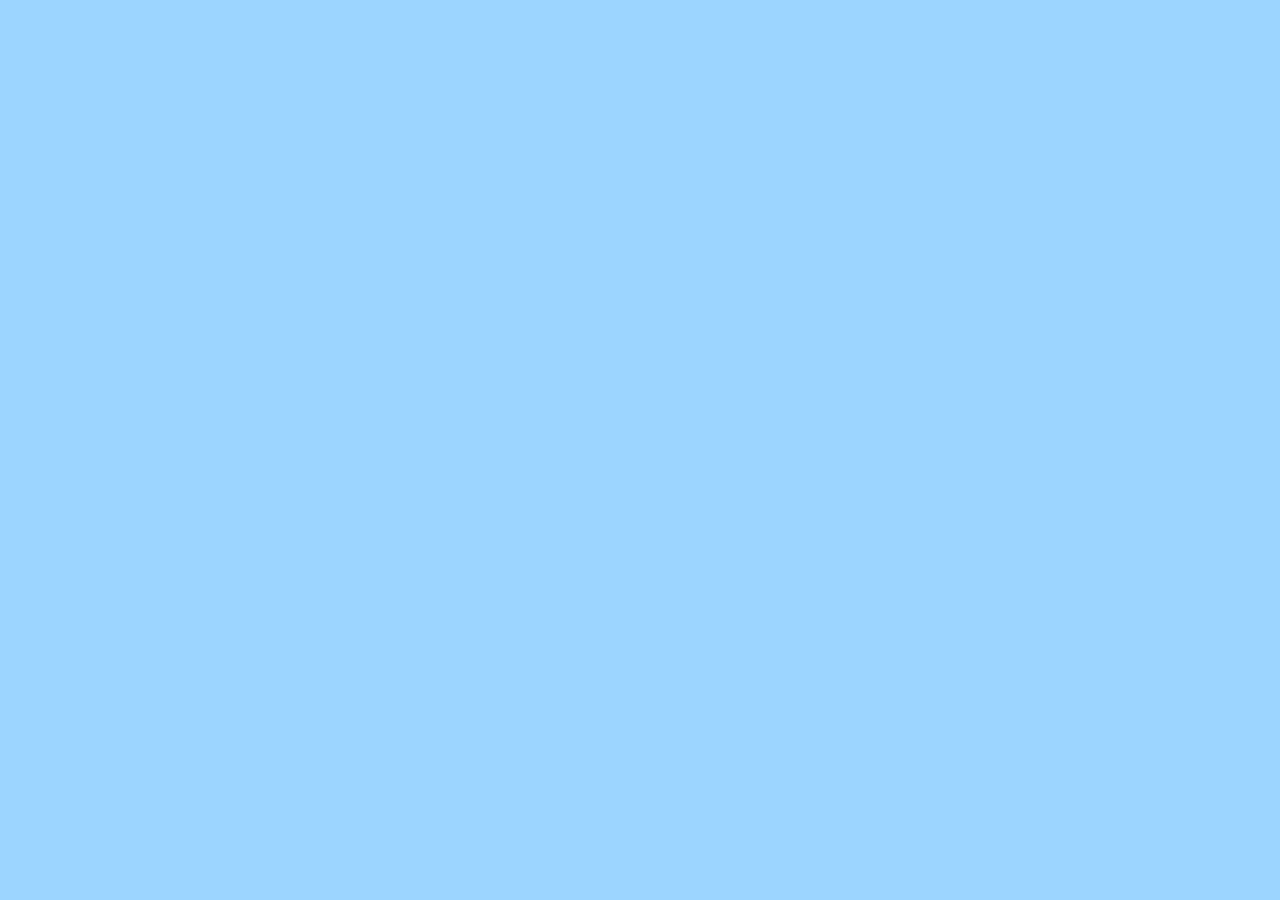
==== commit e699a79c: "Add files via upload" ====
--- a/admin.html
+++ b/admin.html
@@ -6,7 +6,7 @@
 <title>AWC Admin Panel</title>
 <link rel="preconnect" href="https://fonts.googleapis.com"/>
 <link href="https://fonts.googleapis.com/css2?family=Inter:wght@300;400;500;600;700;800&family=Noto+Nastaliq+Urdu:wght@400;600;700&display=swap" rel="stylesheet"/>
-<link rel="stylesheet" href="styles.css?v=1782732050"/>
+<link rel="stylesheet" href="styles.css?v=1783143407"/>
 <link rel="icon" type="image/png" sizes="32x32" href="icons/favicon-32x32.png"/>
 <link rel="icon" type="image/png" sizes="16x16" href="icons/favicon-16x16.png"/>
 <link rel="apple-touch-icon" sizes="180x180" href="icons/apple-touch-icon.png"/>
@@ -14,6 +14,10 @@
 <link rel="manifest" href="manifest.json"/>
 </head>
 <body class="admin-body">
+
+<!-- ADMIN APP — entire admin UI, hidden until Firebase login succeeds -->
+<div id="admin-app" style="display:none">
+
 <div class="admin-topbar">
 <div style="display:flex;align-items:center;gap:10px">
 <button class="admin-menu-btn" id="adminMenuBtn" aria-label="Toggle sidebar"><span></span><span></span><span></span></button>
@@ -24,6 +28,7 @@
 <svg viewBox="0 0 24 24" fill="none" stroke="currentColor" stroke-width="2.5" stroke-linecap="round" width="14" height="14"><polyline points="20 6 9 17 4 12"/></svg>
 Saved
 </div>
+<span id="topbarAdminEmail" style="font-size:12px;color:#475569;white-space:nowrap"></span>
 <a href="index.html" target="_blank">
 <svg viewBox="0 0 24 24" fill="none" stroke="currentColor" stroke-width="2" stroke-linecap="round" width="14" height="14"><path d="M18 13v6a2 2 0 0 1-2 2H5a2 2 0 0 1-2-2V8a2 2 0 0 1 2-2h6"/><polyline points="15 3 21 3 21 9"/><line x1="10" y1="14" x2="21" y2="3"/></svg>
 View Site
@@ -36,6 +41,10 @@
 <svg viewBox="0 0 24 24" fill="none" stroke="currentColor" stroke-width="2" stroke-linecap="round" width="14" height="14"><polyline points="23 4 23 10 17 10"/><path d="M20.49 15a9 9 0 1 1-2.12-9.36L23 10"/></svg>
 Reset
 </button>
+<button class="ab-btn" id="topbarLogoutBtn" onclick="fbLogout()" style="color:#dc2626;border-color:rgba(239,68,68,.25);background:rgba(239,68,68,.06)">
+<svg viewBox="0 0 24 24" fill="none" stroke="currentColor" stroke-width="2" stroke-linecap="round" width="14" height="14"><path d="M9 21H5a2 2 0 0 1-2-2V5a2 2 0 0 1 2-2h4"/><polyline points="16 17 21 12 16 7"/><line x1="21" y1="12" x2="9" y2="12"/></svg>
+<span>Sign Out</span>
+</button>
 </div>
 </div>
 <div class="admin-overlay" id="adminOverlay"></div>
@@ -90,6 +99,9 @@
 </div>
 <div class="sidebar-link" data-panel="messages">
 <span class="sl-icon"><svg viewBox="0 0 24 24" fill="none" stroke="currentColor" stroke-width="2" stroke-linecap="round"><path d="M4 4h16c1.1 0 2 .9 2 2v12c0 1.1-.9 2-2 2H4c-1.1 0-2-.9-2-2V6c0-1.1.9-2 2-2z"/><polyline points="22,6 12,13 2,6"/></svg></span>Messages
+</div>
+<div class="sidebar-link" data-panel="donations">
+<span class="sl-icon"><svg viewBox="0 0 24 24" fill="none" stroke="currentColor" stroke-width="2" stroke-linecap="round"><path d="M12 2a10 10 0 1 0 0 20A10 10 0 0 0 12 2z"/><path d="M12 6v6l4 2"/></svg></span>Donations <span id="donBadge" style="background:linear-gradient(135deg,#6D28D9,#A855F7);color:#fff;font-size:10px;font-weight:800;padding:2px 7px;border-radius:10px;margin-left:4px;display:none"></span>
 </div>
 </aside>
 <main class="admin-main">
@@ -285,46 +297,48 @@
 </div>
 </div>
 </div>
-<div id="panel-submissions" class="admin-panel">
-<p class="ap-title">Membership Submissions</p>
-<p class="ap-sub">Live data from Firestore — sign in once below to view, search, and export all registrations.</p>
-<div id="fb-auth-gate" style="
+<!-- ════════════════════════════════════════════════════════════
+     GLOBAL LOGIN SCREEN — shown until Firebase Auth succeeds.
+     The entire admin app (topbar + sidebar + every panel) is
+     hidden behind this until the correct admin account signs in.
+════════════════════════════════════════════════════════════ -->
+<div id="admin-login-screen" style="
+  position:fixed;inset:0;z-index:9999;
+  background:linear-gradient(135deg,#9CD5FF 0%,#B8E1FF 100%);
   display:flex;align-items:center;justify-content:center;
-  padding:40px 0;
-  font-family:'Inter',sans-serif;">
-
-  <!-- Login card -->
+  padding:24px;font-family:'Inter',sans-serif;">
+
   <div id="fb-login-card" style="
-    background:#FFFFFF;border:1px solid rgba(255,255,255,.08);border-radius:16px;
-    padding:40px 36px;width:100%;max-width:400px;box-shadow:0 24px 64px rgba(0,0,0,.6);">
+    background:#FFFFFF;border:1px solid rgba(99,102,241,.15);border-radius:16px;
+    padding:40px 36px;width:100%;max-width:400px;box-shadow:0 24px 64px rgba(15,23,42,.18);">
 
     <div style="text-align:center;margin-bottom:28px">
       <div style="
         display:inline-flex;align-items:center;justify-content:center;
         width:56px;height:56px;background:linear-gradient(135deg,#6D28D9,#A855F7);
         border-radius:14px;margin-bottom:14px">
-        <svg viewBox="0 0 24 24" fill="none" stroke="#C4B5FD" stroke-width="2" stroke-linecap="round" width="26" height="26"><rect x="3" y="11" width="18" height="11" rx="2"/><path d="M7 11V7a5 5 0 0 1 10 0v4"/></svg>
+        <svg viewBox="0 0 24 24" fill="none" stroke="#fff" stroke-width="2" stroke-linecap="round" width="26" height="26"><rect x="3" y="11" width="18" height="11" rx="2"/><path d="M7 11V7a5 5 0 0 1 10 0v4"/></svg>
       </div>
       <h2 style="color:#0F172A;font-family:'Inter',sans-serif;font-weight:800;font-size:22px;margin:0 0 4px">Admin Login</h2>
       <p style="color:#475569;font-size:13px;margin:0">Arain World Council — Secure Dashboard</p>
     </div>
 
     <div style="margin-bottom:16px">
-      <label style="display:block;font-size:12px;color:#475569;margin-bottom:6px;letter-spacing:.5px;text-transform:uppercase">Email Address</label>
-      <input id="fb-email" type="email" placeholder="admin@example.com"
-        style="width:100%;box-sizing:border-box;background:#9CD5FF;border:1.5px solid rgba(255,255,255,.08);
+      <label style="display:block;font-size:12px;color:#475569;margin-bottom:6px;font-weight:600;letter-spacing:.5px;text-transform:uppercase">Email Address</label>
+      <input id="fb-email" type="email" placeholder="admin@example.com" autocomplete="username"
+        style="width:100%;box-sizing:border-box;background:#9CD5FF;border:1.5px solid rgba(99,102,241,.2);
                border-radius:8px;padding:11px 14px;color:#0F172A;font-size:14px;outline:none;
                font-family:'Inter',sans-serif;transition:border-color .2s"
-        onfocus="this.style.borderColor='#6D28D9'" onblur="this.style.borderColor='rgba(255,255,255,.08)'"/>
+        onfocus="this.style.borderColor='#6D28D9'" onblur="this.style.borderColor='rgba(99,102,241,.2)'"/>
     </div>
 
     <div style="margin-bottom:22px">
-      <label style="display:block;font-size:12px;color:#475569;margin-bottom:6px;letter-spacing:.5px;text-transform:uppercase">Password</label>
-      <input id="fb-password" type="password" placeholder="••••••••"
-        style="width:100%;box-sizing:border-box;background:#9CD5FF;border:1.5px solid rgba(255,255,255,.08);
+      <label style="display:block;font-size:12px;color:#475569;margin-bottom:6px;font-weight:600;letter-spacing:.5px;text-transform:uppercase">Password</label>
+      <input id="fb-password" type="password" placeholder="••••••••" autocomplete="current-password"
+        style="width:100%;box-sizing:border-box;background:#9CD5FF;border:1.5px solid rgba(99,102,241,.2);
                border-radius:8px;padding:11px 14px;color:#0F172A;font-size:14px;outline:none;
                font-family:'Inter',sans-serif;transition:border-color .2s"
-        onfocus="this.style.borderColor='#6D28D9'" onblur="this.style.borderColor='rgba(255,255,255,.08)'"
+        onfocus="this.style.borderColor='#6D28D9'" onblur="this.style.borderColor='rgba(99,102,241,.2)'"
         onkeydown="if(event.key==='Enter') fbLogin()"/>
     </div>
 
@@ -340,12 +354,26 @@
       display:none;margin-top:14px;background:rgba(239,68,68,.06);border:1px solid rgba(239,68,68,.25);
       border-radius:8px;padding:10px 14px;color:#dc2626;font-size:13px;text-align:center">
     </div>
+
+    <div id="fb-login-checking" style="
+      margin-top:14px;text-align:center;color:#475569;font-size:13px;display:flex;
+      align-items:center;justify-content:center;gap:8px">
+      <span style="width:14px;height:14px;border:2px solid rgba(109,40,217,.25);
+        border-top-color:#6D28D9;border-radius:50%;display:inline-block;
+        animation:adminSpin .7s linear infinite"></span>
+      Checking session…
+    </div>
   </div>
 </div>
-
-<!-- ── Floating Firebase Registrations panel (shown after login) ── -->
+<style>@keyframes adminSpin{to{transform:rotate(360deg)}}</style>
+
+<div id="panel-submissions" class="admin-panel">
+<p class="ap-title">Membership Submissions</p>
+<p class="ap-sub">Live data from Firestore — registrations submitted on the public site.</p>
+
+<!-- Firebase Registrations panel — visible once globally logged in -->
 <div id="fb-dashboard" style="
-  display:none;
+  display:block;
   font-family:'Inter',sans-serif;">
 
   <!-- Topbar -->
@@ -374,11 +402,6 @@
         padding:8px 14px;color:#6D28D9;font-size:13px;cursor:pointer;font-family:'Inter',sans-serif">
         ⬇ Export CSV
       </button>
-      <button onclick="fbLogout()" style="
-        background:rgba(239,68,68,.06);border:1px solid rgba(239,68,68,.25);border-radius:7px;
-        padding:8px 14px;color:#dc2626;font-size:13px;cursor:pointer;font-family:'Inter',sans-serif">
-        Sign Out
-      </button>
     </div>
   </div>
 
@@ -411,6 +434,7 @@
         <tr style="background:#B8E1FF;color:#475569;text-align:left;
                    font-size:11px;letter-spacing:.6px;text-transform:uppercase">
           <th style="padding:10px 12px;border-bottom:1px solid rgba(99,102,241,.15)">#</th>
+          <th style="padding:10px 12px;border-bottom:1px solid rgba(99,102,241,.15)">Photo</th>
           <th style="padding:10px 12px;border-bottom:1px solid rgba(99,102,241,.15)">Full Name</th>
           <th style="padding:10px 12px;border-bottom:1px solid rgba(99,102,241,.15)">Father Name</th>
           <th style="padding:10px 12px;border-bottom:1px solid rgba(99,102,241,.15)">Gender</th>
@@ -431,7 +455,7 @@
         </tr>
       </thead>
       <tbody id="fb-tbody">
-        <tr><td colspan="18" style="padding:40px;text-align:center;color:#94A3B8">Loading…</td></tr>
+        <tr><td colspan="19" style="padding:40px;text-align:center;color:#94A3B8">Loading…</td></tr>
       </tbody>
     </table>
   </div>
@@ -441,16 +465,74 @@
   </div>
 </div>
 </div>
+<!-- /panel-submissions -->
 <div id="panel-messages" class="admin-panel">
 <p class="ap-title">Contact Messages</p>
 <p class="ap-sub">Messages from the contact form stored in SQLite.</p>
 <div id="msgList"></div>
 </div>
+
+<div id="panel-donations" class="admin-panel">
+<p class="ap-title">Donations</p>
+<p class="ap-sub">Live donor records from Firestore — submitted via the public donation form after bank transfer.</p>
+
+<!-- Stats bar -->
+<div style="display:flex;gap:14px;flex-wrap:wrap;margin-bottom:20px">
+  <div class="astat" style="flex:1;min-width:140px">
+    <div class="as-icon"><svg viewBox="0 0 24 24" fill="none" stroke="currentColor" stroke-width="2" stroke-linecap="round" width="32" height="32"><circle cx="12" cy="12" r="10"/><path d="M12 6v6l4 2"/></svg></div>
+    <div><div class="as-num" id="don-total">—</div><div class="as-lbl">Total Records</div></div>
+  </div>
+  <div class="astat" style="flex:1;min-width:140px">
+    <div class="as-icon"><svg viewBox="0 0 24 24" fill="none" stroke="currentColor" stroke-width="2" stroke-linecap="round" width="32" height="32"><circle cx="12" cy="12" r="10"/><polyline points="12 8 12 12 14 14"/></svg></div>
+    <div><div class="as-num" id="don-unverified">—</div><div class="as-lbl">Unverified</div></div>
+  </div>
+</div>
+
+<!-- Search + Export -->
+<div style="display:flex;gap:10px;margin-bottom:14px;flex-wrap:wrap">
+  <input class="asearch" id="donSearch" placeholder="🔍 Search donor name, phone, method, tx ID…"
+    oninput="renderDonTable()" style="flex:1;min-width:200px;margin:0"/>
+  <button class="save-btn" onclick="exportDonCSV()">
+    <svg viewBox="0 0 24 24" fill="none" stroke="currentColor" stroke-width="2" stroke-linecap="round" width="13" height="13"><path d="M21 15v4a2 2 0 0 1-2 2H5a2 2 0 0 1-2-2v-4"/><polyline points="7 10 12 15 17 10"/><line x1="12" y1="15" x2="12" y2="3"/></svg>
+    Export CSV
+  </button>
+</div>
+
+<!-- Table -->
+<div style="overflow-x:auto">
+<table id="don-table" style="width:100%;border-collapse:collapse;min-width:900px;font-size:13px">
+  <thead>
+    <tr style="background:#B8E1FF;color:#475569;text-align:left;font-size:11px;letter-spacing:.6px;text-transform:uppercase">
+      <th style="padding:10px 12px;border-bottom:1px solid rgba(99,102,241,.15)">#</th>
+      <th style="padding:10px 12px;border-bottom:1px solid rgba(99,102,241,.15)">Screenshot</th>
+      <th style="padding:10px 12px;border-bottom:1px solid rgba(99,102,241,.15)">Donor Name</th>
+      <th style="padding:10px 12px;border-bottom:1px solid rgba(99,102,241,.15)">Phone</th>
+      <th style="padding:10px 12px;border-bottom:1px solid rgba(99,102,241,.15)">Email</th>
+      <th style="padding:10px 12px;border-bottom:1px solid rgba(99,102,241,.15)">Amount</th>
+      <th style="padding:10px 12px;border-bottom:1px solid rgba(99,102,241,.15)">Method</th>
+      <th style="padding:10px 12px;border-bottom:1px solid rgba(99,102,241,.15)">Tx ID</th>
+      <th style="padding:10px 12px;border-bottom:1px solid rgba(99,102,241,.15)">Note</th>
+      <th style="padding:10px 12px;border-bottom:1px solid rgba(99,102,241,.15)">Status</th>
+      <th style="padding:10px 12px;border-bottom:1px solid rgba(99,102,241,.15)">Submitted</th>
+      <th style="padding:10px 12px;border-bottom:1px solid rgba(99,102,241,.15)">Actions</th>
+    </tr>
+  </thead>
+  <tbody id="don-tbody">
+    <tr><td colspan="12" style="padding:40px;text-align:center;color:#94A3B8">Loading…</td></tr>
+  </tbody>
+</table>
+</div>
+<div id="don-empty" style="display:none;padding:48px;text-align:center;color:#94A3B8;font-size:15px">
+  No donation records found.
+</div>
+</div>
 </main>
 </div>
+<!-- /admin-app -->
+</div>
 <script type="module">
-import { initDB, getAllSettings, setSettings, getPrograms, upsertProgram, deleteProgram, getLeaders, upsertLeader, deleteLeader, getEvents, upsertEvent, deleteEvent, getPages, upsertPage, getGallery, addGalleryItem, deleteGalleryItem, updateGalleryCaption, getSubmissions, updateSubmissionStatus, deleteSubmission, countSubmissions, countNew, getMessages, exportBlob, resetDB } from './js/db.js?v=1782732050';
-import { pushSettings, pushPrograms, pushLeaders, pushEvents, pushPages, pushGallery, fetchAllSiteContent } from './js/cloud.js?v=1782732050';
+import { initDB, getAllSettings, setSettings, getPrograms, upsertProgram, deleteProgram, getLeaders, upsertLeader, deleteLeader, getEvents, upsertEvent, deleteEvent, getPages, upsertPage, getGallery, addGalleryItem, deleteGalleryItem, updateGalleryCaption, getSubmissions, updateSubmissionStatus, deleteSubmission, countSubmissions, countNew, getMessages, addDonation, getDonations, updateDonationStatus, deleteDonation, countDonations, countUnverified, exportBlob, resetDB } from './js/db.js?v=1783143407';
+import { pushSettings, pushPrograms, pushLeaders, pushEvents, pushPages, pushGallery, fetchAllSiteContent } from './js/cloud.js?v=1783143407';
 
 // ── Cloud sync helper: push a collection array after every local write ────────
 async function syncToCloud() {
@@ -901,10 +983,11 @@
   if (window.innerWidth > 768) { toggleSidebar(false); document.body.style.overflow = ''; }
 });
 
-// ── Boot the admin app ────────────────────────────────────────────────────────
-boot();
+// boot() is NOT called here automatically — it only runs after the
+// Firebase auth script (below) confirms the admin is logged in.
+// Exposed globally so that script can invoke it.
+window.__bootAdminApp = boot;
 </script>
-</body>
 </html>
 
 <!-- ═══════════════════════════════════════════════════════════════
@@ -1007,15 +1090,49 @@
     `<tr><td style="color:#475569;font-size:12px;padding:7px 14px 7px 0;white-space:nowrap;vertical-align:top">${k}</td>
          <td style="color:#0F172A;font-size:14px;padding:7px 0">${esc(v) || '<span style="color:#94A3B8">—</span>'}</td></tr>`
   ).join('');
-  const w = window.open('', '_blank', 'width=620,height=750');
+
+  // Photo section — large avatar if submitted, initials placeholder if not
+  const photoSection = d.photoData
+    ? `<div style="text-align:center;margin-bottom:24px">
+         <img src="${d.photoData}" alt="Photo"
+           style="width:120px;height:120px;border-radius:50%;object-fit:cover;
+                  border:4px solid rgba(109,40,217,.3);display:inline-block;
+                  box-shadow:0 4px 20px rgba(109,40,217,.2)"/>
+         <p style="margin:8px 0 0;color:#6D28D9;font-size:12px;font-weight:600">Applicant Photo</p>
+       </div>`
+    : `<div style="text-align:center;margin-bottom:24px">
+         <div style="width:120px;height:120px;border-radius:50%;
+                     background:rgba(109,40,217,.12);border:4px solid rgba(109,40,217,.2);
+                     display:inline-flex;align-items:center;justify-content:center;
+                     font-size:42px;font-weight:800;color:#6D28D9">
+           ${(d.fullName || '?').charAt(0).toUpperCase()}
+         </div>
+         <p style="margin:8px 0 0;color:#94A3B8;font-size:12px">No photo provided</p>
+       </div>`;
+
+  const w = window.open('', '_blank', 'width=620,height=820');
   w.document.write(`<!DOCTYPE html><html><head><title>AWC — ${esc(d.fullName)}</title>
-    <style>body{font-family:'Inter',sans-serif;padding:32px;background:#9CD5FF;color:#0F172A;line-height:1.7}
-    h2{color:#6D28D9;font-family:'Inter',sans-serif;font-weight:800;margin-bottom:4px}
-    p{color:#475569;font-size:13px;margin:0 0 22px}
-    table{border-collapse:collapse;width:100%}td{border-bottom:1px solid rgba(99,102,241,.15)}</style></head>
-    <body><h2>Membership Application</h2>
-    <p>Document ID: ${esc(d._id)} &nbsp;·&nbsp; ${formatDate(d.submittedAt)}</p>
-    <table>${rows}</table></body></html>`);
+    <style>
+      body{font-family:'Inter',sans-serif;padding:32px;background:#9CD5FF;color:#0F172A;line-height:1.7;margin:0}
+      h2{color:#6D28D9;font-weight:800;margin-bottom:2px;font-size:22px}
+      .meta{color:#475569;font-size:13px;margin:0 0 20px}
+      table{border-collapse:collapse;width:100%}
+      td{border-bottom:1px solid rgba(99,102,241,.15);padding:8px 0}
+      td:first-child{color:#475569;font-size:12px;padding-right:16px;white-space:nowrap;vertical-align:top;padding-top:10px}
+      td:last-child{color:#0F172A;font-size:14px}
+    </style></head>
+    <body>
+    ${photoSection}
+    <h2>${esc(d.fullName) || '—'}</h2>
+    <p class="meta">
+      <span style="background:rgba(109,40,217,.12);border:1px solid rgba(109,40,217,.3);
+        border-radius:20px;padding:2px 10px;font-size:11px;color:#6D28D9;font-weight:700;margin-right:8px">
+        ${esc(d.membershipType) || '—'}
+      </span>
+      Doc ID: ${esc(d._id)} &nbsp;·&nbsp; ${formatDate(d.submittedAt)}
+    </p>
+    <table>${rows}</table>
+    </body></html>`);
 };
 
 // ── Mark read / unread in Firestore ──────────────────────────────────────────
@@ -1062,11 +1179,25 @@
   const td = (val, extra='') =>
     `<td style="padding:10px 12px;color:#475569;white-space:nowrap${extra}">${esc(val) || '—'}</td>`;
 
+  // Photo cell — thumbnail if photo exists, placeholder avatar if not
+  const photoCell = (d) => d.photoData
+    ? `<td style="padding:8px 12px"><img src="${d.photoData}" alt="photo"
+         style="width:40px;height:40px;border-radius:50%;object-fit:cover;
+                border:2px solid rgba(109,40,217,.3);display:block"/></td>`
+    : `<td style="padding:8px 12px">
+         <div style="width:40px;height:40px;border-radius:50%;
+                     background:rgba(109,40,217,.12);border:2px solid rgba(109,40,217,.2);
+                     display:flex;align-items:center;justify-content:center;
+                     font-size:14px;color:#6D28D9;font-weight:700">
+           ${(d.fullName || '?').charAt(0).toUpperCase()}
+         </div></td>`;
+
   tbody.innerHTML = filtered.map((d, i) => `
-    <tr style="border-bottom:1px solid #0f2218;transition:background .15s"
+    <tr style="border-bottom:1px solid rgba(99,102,241,.12);transition:background .15s"
         onmouseover="this.style.background='rgba(109,40,217,.06)'"
         onmouseout="this.style.background='#FFFFFF'">
       <td style="padding:10px 12px;color:#94A3B8;font-size:12px">${i + 1}</td>
+      ${photoCell(d)}
       <td style="padding:10px 12px;color:#0F172A;font-weight:600;white-space:nowrap">${esc(d.fullName) || '—'}</td>
       ${td(d.fatherName)}
       ${td(d.gender)}
@@ -1077,7 +1208,7 @@
       ${td(d.cnic, ';font-size:12px;font-family:monospace')}
       ${td(d.dob, ';font-size:12px')}
       <td style="padding:10px 12px;white-space:nowrap">
-        <a href="mailto:${esc(d.email)}" style="color:#60a5fa;text-decoration:none">${esc(d.email) || '—'}</a>
+        <a href="mailto:${esc(d.email)}" style="color:#6D28D9;text-decoration:none">${esc(d.email) || '—'}</a>
       </td>
       ${td(d.whatsapp)}
       ${td(d.residentialStatus)}
@@ -1095,8 +1226,8 @@
           View
         </button>
         ${d.status === 'new' ? `<button onclick="fbMarkRead('${d._id}')"
-          style="background:rgba(109,40,217,.1);border:1px solid #6366f1;border-radius:6px;
-                 padding:4px 10px;color:#a5b4fc;font-size:12px;cursor:pointer">
+          style="background:rgba(109,40,217,.1);border:1px solid rgba(109,40,217,.3);border-radius:6px;
+                 padding:4px 10px;color:#7C3AED;font-size:12px;cursor:pointer">
           Mark Read
         </button>` : ''}
       </td>
@@ -1142,24 +1273,45 @@
   }
 }
 
-// ── Show / hide panels ────────────────────────────────────────────────────────
+// ── Show / hide the ENTIRE admin app (not just the registrations table) ──────
 async function showDashboard(user) {
-  document.getElementById('fb-auth-gate').style.display  = 'none';
-  document.getElementById('fb-dashboard').style.display  = 'block';
-  document.getElementById('fb-admin-email').textContent  = user.email;
-  await initAdminDoc(user);   // ← create/update /admins/{uid} doc in Firestore
+  // Reveal the whole admin app — sidebar, topbar, all 15 panels
+  document.getElementById('admin-login-screen').style.display = 'none';
+  document.getElementById('admin-app').style.display = 'block';
+  document.getElementById('fb-admin-email').textContent = user.email;
+  const topbarEmail = document.getElementById('topbarAdminEmail');
+  if (topbarEmail) topbarEmail.textContent = user.email;
+
+  // Boot the admin panel content NOW — this was previously called
+  // unconditionally with no login check at all. It only runs once.
+  if (!window.__adminBooted && typeof window.__bootAdminApp === 'function') {
+    window.__adminBooted = true;
+    await window.__bootAdminApp();
+  }
+
+  await initAdminDoc(user);   // create/update /admins/{uid} doc in Firestore
   startRealtimeListener();
+  startDonListener();
 }
 
 function showLogin() {
-  document.getElementById('fb-auth-gate').style.display  = 'flex';
-  document.getElementById('fb-dashboard').style.display  = 'none';
+  // Hide the whole admin app, show only the login screen
+  document.getElementById('admin-app').style.display = 'none';
+  document.getElementById('admin-login-screen').style.display = 'flex';
+  const checking = document.getElementById('fb-login-checking');
+  if (checking) checking.style.display = 'none';
   if (unsubscribe) { unsubscribe(); unsubscribe = null; }
+  if (typeof donUnsub === 'function') { donUnsub(); donUnsub = null; }
   allDocs = [];
+  donDocs = [];
 }
 
 // ── Auth state observer (handles page refresh / existing session) ──────────
 onAuthStateChanged(auth, user => {
+  // First resolution (whether logged in or not) — stop showing "Checking session…"
+  const checking = document.getElementById('fb-login-checking');
+  if (checking) checking.style.display = 'none';
+
   if (user && user.uid === ADMIN_UID) {
     showDashboard(user);
   } else {
@@ -1210,7 +1362,7 @@
 // ── Logout ────────────────────────────────────────────────────────────────────
 window.fbLogout = async function() {
   await signOut(auth);
-  // onAuthStateChanged fires → showLogin() is called automatically
+  window.__adminBooted = false;
 };
 
 // ── CSV Export (all fields) ───────────────────────────────────────────────────
@@ -1237,11 +1389,15 @@
     { key: 'status',            label: 'Status'             },
     { key: 'submittedAt',       label: 'Submitted At'       },
     { key: '_id',               label: 'Document ID'        },
+    { key: 'hasPhoto',          label: 'Has Photo'          },
   ];
   const header = cols.map(c => '"' + c.label + '"').join(',');
   const rows = allDocs.map(d =>
     cols.map(({ key }) => {
-      let v = key === 'submittedAt' ? formatDate(d[key]) : (d[key] || '');
+      let v;
+      if (key === 'submittedAt') v = formatDate(d[key]);
+      else if (key === 'hasPhoto') v = d.photoData ? 'Yes' : 'No';
+      else v = d[key] || '';
       return '"' + String(v).replace(/"/g, '""') + '"';
     }).join(',')
   );
@@ -1252,4 +1408,159 @@
   a.download = 'awc_registrations_' + new Date().toISOString().slice(0,10) + '.csv';
   a.click();
 };
+
+// ══════════════════════════════════════════════════════════════════
+//  DONATIONS — Firestore live listener + admin table
+// ══════════════════════════════════════════════════════════════════
+let donDocs  = [];
+let donUnsub = null;
+
+function startDonListener() {
+  if (donUnsub) donUnsub();
+  const q = query(collection(db, 'donations'), orderBy('submittedAt', 'desc'));
+  donUnsub = onSnapshot(q,
+    snap => {
+      donDocs = snap.docs.map(d => ({ _id: d.id, ...d.data() }));
+      renderDonTable();
+    },
+    err => console.warn('[AWC] donations onSnapshot:', err.message)
+  );
+}
+
+function donStatusBadge(s) {
+  const ok = s === 'verified';
+  return `<span style="background:${ok?'rgba(34,197,94,.15)':'rgba(245,158,11,.12)'};
+    border:1px solid ${ok?'rgba(34,197,94,.4)':'rgba(245,158,11,.4)'};
+    border-radius:20px;padding:2px 9px;font-size:11px;font-weight:700;
+    color:${ok?'#16a34a':'#b45309'}">${ok?'VERIFIED':'UNVERIFIED'}</span>`;
+}
+
+window.donViewDoc = function(idx) {
+  const d = donDocs[idx]; if (!d) return;
+  const photo = d.photoData
+    ? `<div style="text-align:center;margin-bottom:20px">
+        <img src="${d.photoData}" style="max-width:320px;width:100%;border-radius:12px;
+          border:2px solid rgba(109,40,217,.3);box-shadow:0 4px 20px rgba(109,40,217,.15)"/>
+        <p style="color:#6D28D9;font-size:12px;font-weight:600;margin-top:8px">Payment Screenshot</p></div>`
+    : '<p style="color:#94A3B8;font-size:13px;margin-bottom:16px">No screenshot provided</p>';
+  const rows = [
+    ['Donor Name',d.donorName],['Phone',d.phone],['Email',d.email],
+    ['Amount',d.amount],['Method',d.method],['Transaction ID',d.txId],
+    ['Note',d.note],['Status',d.status||'unverified'],['Submitted',formatDate(d.submittedAt)],
+  ].map(([k,v])=>`<tr>
+    <td style="color:#475569;font-size:12px;padding:7px 16px 7px 0;white-space:nowrap;vertical-align:top">${k}</td>
+    <td style="color:#0F172A;font-size:14px;padding:7px 0">${v||'<span style="color:#94A3B8">—</span>'}</td></tr>`
+  ).join('');
+  const w = window.open('','_blank','width=560,height=820');
+  w.document.write(`<!DOCTYPE html><html><head><title>Donation — ${esc(d.donorName||'')}</title>
+    <style>body{font-family:'Inter',sans-serif;padding:28px;background:#9CD5FF;color:#0F172A;margin:0;line-height:1.7}
+    h2{color:#6D28D9;font-weight:800;font-size:20px;margin-bottom:4px}
+    .meta{color:#475569;font-size:13px;margin:0 0 20px}
+    table{border-collapse:collapse;width:100%}td{border-bottom:1px solid rgba(99,102,241,.15)}</style></head>
+    <body><h2>${esc(d.donorName||'—')}</h2>
+    <p class="meta">Doc: ${esc(d._id)} · ${formatDate(d.submittedAt)}</p>
+    ${photo}<table>${rows}</table></body></html>`);
+};
+
+window.donMarkVerified = async function(docId) {
+  const { doc: fd, updateDoc } = await import('https://www.gstatic.com/firebasejs/10.12.2/firebase-firestore.js');
+  await updateDoc(fd(db,'donations',docId),{status:'verified'});
+};
+window.donMarkUnverified = async function(docId) {
+  const { doc: fd, updateDoc } = await import('https://www.gstatic.com/firebasejs/10.12.2/firebase-firestore.js');
+  await updateDoc(fd(db,'donations',docId),{status:'unverified'});
+};
+
+window.renderDonTable = function() {
+  const q     = (document.getElementById('donSearch')?.value||'').toLowerCase();
+  const tbody = document.getElementById('don-tbody');
+  const empty = document.getElementById('don-empty');
+  const totEl = document.getElementById('don-total');
+  const unvEl = document.getElementById('don-unverified');
+  const badge = document.getElementById('donBadge');
+
+  const unv = donDocs.filter(d=>d.status!=='verified').length;
+  if(totEl) totEl.textContent = donDocs.length;
+  if(unvEl) unvEl.textContent = unv;
+  if(badge){ badge.textContent=unv; badge.style.display=unv>0?'inline-block':'none'; }
+
+  const filtered = q ? donDocs.filter(d=>
+    (d.donorName||'').toLowerCase().includes(q)||
+    (d.phone||'').toLowerCase().includes(q)||
+    (d.email||'').toLowerCase().includes(q)||
+    (d.method||'').toLowerCase().includes(q)||
+    (d.txId||'').toLowerCase().includes(q)||
+    (d.amount||'').toLowerCase().includes(q)
+  ) : donDocs;
+
+  if(!filtered.length){ if(tbody)tbody.innerHTML=''; if(empty)empty.style.display='block'; return; }
+  if(empty) empty.style.display='none';
+
+  const e2 = s => String(s||'').replace(/&/g,'&amp;').replace(/</g,'&lt;').replace(/>/g,'&gt;');
+  const td2 = v => `<td style="padding:10px 12px;color:#475569;white-space:nowrap">${e2(v)||'—'}</td>`;
+
+  const photoCell = (d,i) => d.photoData
+    ? `<td style="padding:8px 12px"><img src="${d.photoData}" onclick="donViewDoc(${i})"
+         style="width:44px;height:44px;border-radius:8px;object-fit:cover;cursor:pointer;
+                border:2px solid rgba(109,40,217,.3)"/></td>`
+    : `<td style="padding:8px 12px"><div style="width:44px;height:44px;border-radius:8px;
+         background:rgba(109,40,217,.1);border:2px solid rgba(109,40,217,.15);
+         display:flex;align-items:center;justify-content:center;font-size:18px">💳</div></td>`;
+
+  tbody.innerHTML = filtered.map((d,i) => {
+    const gi = donDocs.indexOf(d);
+    return `<tr style="border-bottom:1px solid rgba(99,102,241,.12);background:#FFFFFF"
+        onmouseover="this.style.background='rgba(109,40,217,.06)'"
+        onmouseout="this.style.background='#FFFFFF'">
+      <td style="padding:10px 12px;color:#94A3B8;font-size:12px">${i+1}</td>
+      ${photoCell(d,gi)}
+      <td style="padding:10px 12px;color:#0F172A;font-weight:600;white-space:nowrap">${e2(d.donorName)||'—'}</td>
+      ${td2(d.phone)}
+      <td style="padding:10px 12px;white-space:nowrap">${d.email?`<a href="mailto:${e2(d.email)}" style="color:#6D28D9;text-decoration:none">${e2(d.email)}</a>`:'—'}</td>
+      <td style="padding:10px 12px;font-weight:700;color:#0F172A;white-space:nowrap">${e2(d.amount)||'—'}</td>
+      <td style="padding:10px 12px"><span style="background:rgba(109,40,217,.12);border:1px solid rgba(109,40,217,.3);
+        border-radius:20px;padding:2px 9px;font-size:11px;color:#6D28D9">${e2(d.method)||'—'}</span></td>
+      <td style="padding:10px 12px;font-size:12px;font-family:monospace;white-space:nowrap">${e2(d.txId)||'—'}</td>
+      ${td2(d.note)}
+      <td style="padding:10px 12px">${donStatusBadge(d.status)}</td>
+      <td style="padding:10px 12px;color:#475569;font-size:12px;white-space:nowrap">${formatDate(d.submittedAt)}</td>
+      <td style="padding:10px 12px;white-space:nowrap">
+        <button onclick="donViewDoc(${gi})" style="background:rgba(109,40,217,.15);border:1px solid rgba(109,40,217,.4);
+          border-radius:6px;padding:4px 9px;color:#6D28D9;font-size:12px;cursor:pointer;margin-right:4px">View</button>
+        ${d.status!=='verified'
+          ? `<button onclick="donMarkVerified('${d._id}')" style="background:rgba(34,197,94,.1);border:1px solid rgba(34,197,94,.35);
+              border-radius:6px;padding:4px 9px;color:#16a34a;font-size:12px;cursor:pointer">✓ Verify</button>`
+          : `<button onclick="donMarkUnverified('${d._id}')" style="background:rgba(245,158,11,.1);border:1px solid rgba(245,158,11,.35);
+              border-radius:6px;padding:4px 9px;color:#b45309;font-size:12px;cursor:pointer">Unverify</button>`}
+      </td></tr>`;
+  }).join('');
+};
+
+window.exportDonCSV = function() {
+  if(!donDocs.length){ alert('No donation records to export.'); return; }
+  const cols = [
+    {key:'donorName',label:'Donor Name'},{key:'phone',label:'Phone'},
+    {key:'email',label:'Email'},{key:'amount',label:'Amount'},
+    {key:'method',label:'Method'},{key:'txId',label:'Tx ID'},
+    {key:'note',label:'Note'},{key:'status',label:'Status'},
+    {key:'submittedAt',label:'Submitted'},{key:'_id',label:'Doc ID'},
+    {key:'hasScreenshot',label:'Has Screenshot'},
+  ];
+  const header = cols.map(c=>'"'+c.label+'"').join(',');
+  const rows = donDocs.map(d=>cols.map(({key})=>{
+    let v;
+    if(key==='submittedAt') v=formatDate(d[key]);
+    else if(key==='hasScreenshot') v=d.photoData?'Yes':'No';
+    else v=d[key]||'';
+    return '"'+String(v).replace(/"/g,'""')+'"';
+  }).join(','));
+  const csv  = [header,...rows].join('\n');
+  const blob = new Blob([csv],{type:'text/csv'});
+  const a    = document.createElement('a');
+  a.href     = URL.createObjectURL(blob);
+  a.download = 'awc_donations_'+new Date().toISOString().slice(0,10)+'.csv';
+  a.click();
+};
 </script>
+</body>
+</html>
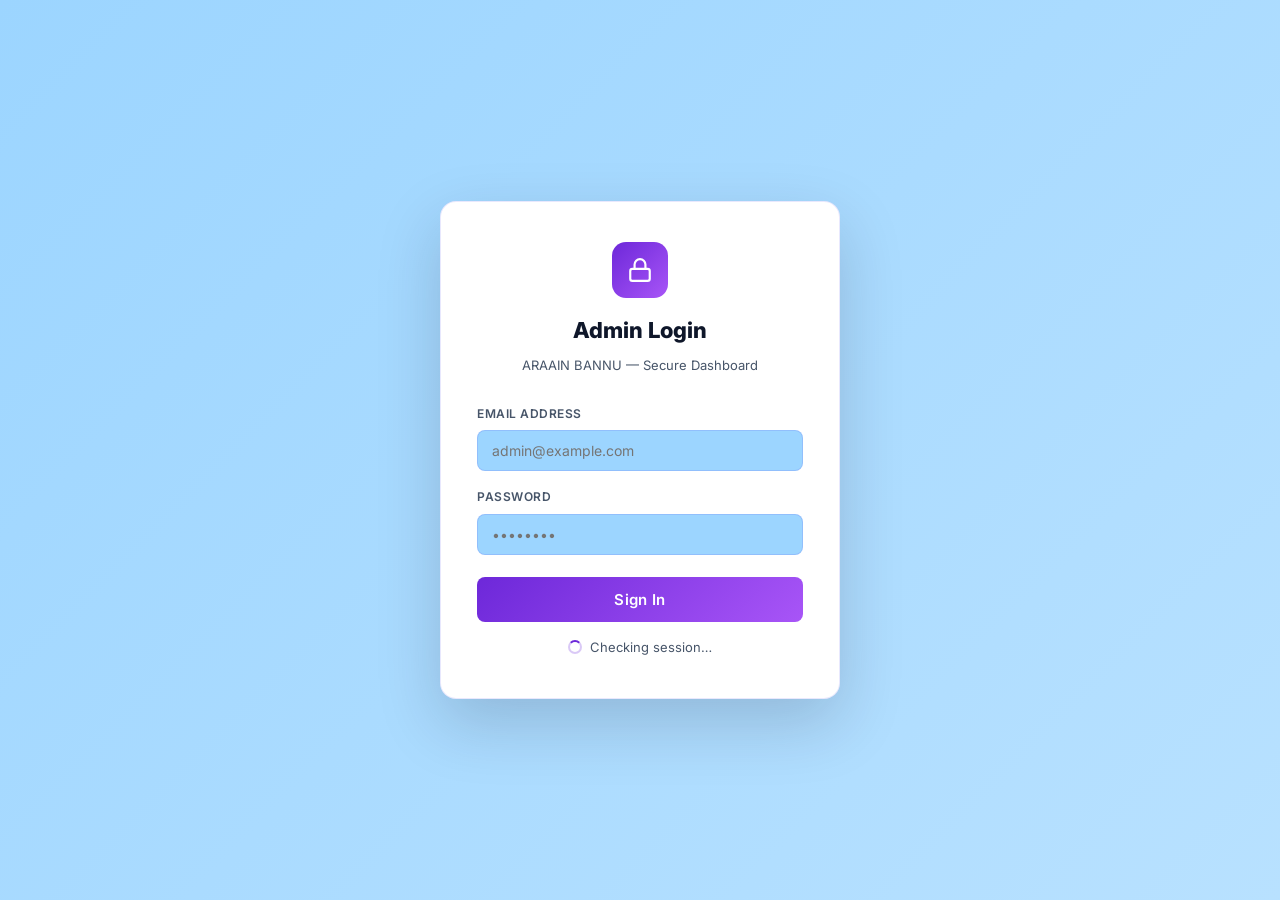
==== commit 10f76737: "Add files via upload" ====
--- a/admin.html
+++ b/admin.html
@@ -3,10 +3,11 @@
 <head>
 <meta charset="UTF-8"/>
 <meta name="viewport" content="width=device-width,initial-scale=1.0"/>
-<title>AWC Admin Panel</title>
+<title>ARAAIN BANNU Admin Panel</title>
 <link rel="preconnect" href="https://fonts.googleapis.com"/>
 <link href="https://fonts.googleapis.com/css2?family=Inter:wght@300;400;500;600;700;800&family=Noto+Nastaliq+Urdu:wght@400;600;700&display=swap" rel="stylesheet"/>
-<link rel="stylesheet" href="styles.css?v=1783143407"/>
+<link rel="stylesheet" href="styles.css?v=1784105824"/>
+<link rel="icon" href="icons/favicon.ico" sizes="any"/>
 <link rel="icon" type="image/png" sizes="32x32" href="icons/favicon-32x32.png"/>
 <link rel="icon" type="image/png" sizes="16x16" href="icons/favicon-16x16.png"/>
 <link rel="apple-touch-icon" sizes="180x180" href="icons/apple-touch-icon.png"/>
@@ -16,12 +17,77 @@
 <body class="admin-body">
 
 <!-- ADMIN APP — entire admin UI, hidden until Firebase login succeeds -->
+<div id="admin-login-screen" style="
+  position:fixed;inset:0;z-index:9999;
+  background:linear-gradient(135deg,#9CD5FF 0%,#B8E1FF 100%);
+  display:flex;align-items:center;justify-content:center;
+  padding:24px;font-family:'Inter',sans-serif;">
+
+  <div id="fb-login-card" style="
+    background:#FFFFFF;border:1px solid rgba(99,102,241,.15);border-radius:16px;
+    padding:40px 36px;width:100%;max-width:400px;box-shadow:0 24px 64px rgba(15,23,42,.18);">
+
+    <div style="text-align:center;margin-bottom:28px">
+      <div style="
+        display:inline-flex;align-items:center;justify-content:center;
+        width:56px;height:56px;background:linear-gradient(135deg,#6D28D9,#A855F7);
+        border-radius:14px;margin-bottom:14px">
+        <svg viewBox="0 0 24 24" fill="none" stroke="#fff" stroke-width="2" stroke-linecap="round" width="26" height="26"><rect x="3" y="11" width="18" height="11" rx="2"/><path d="M7 11V7a5 5 0 0 1 10 0v4"/></svg>
+      </div>
+      <h2 style="color:#0F172A;font-family:'Inter',sans-serif;font-weight:800;font-size:22px;margin:0 0 4px">Admin Login</h2>
+      <p style="color:#475569;font-size:13px;margin:0">ARAAIN BANNU — Secure Dashboard</p>
+    </div>
+
+    <div style="margin-bottom:16px">
+      <label style="display:block;font-size:12px;color:#475569;margin-bottom:6px;font-weight:600;letter-spacing:.5px;text-transform:uppercase">Email Address</label>
+      <input id="fb-email" type="email" placeholder="admin@example.com" autocomplete="username"
+        style="width:100%;box-sizing:border-box;background:#9CD5FF;border:1.5px solid rgba(99,102,241,.2);
+               border-radius:8px;padding:11px 14px;color:#0F172A;font-size:14px;outline:none;
+               font-family:'Inter',sans-serif;transition:border-color .2s"
+        onfocus="this.style.borderColor='#6D28D9'" onblur="this.style.borderColor='rgba(99,102,241,.2)'"/>
+    </div>
+
+    <div style="margin-bottom:22px">
+      <label style="display:block;font-size:12px;color:#475569;margin-bottom:6px;font-weight:600;letter-spacing:.5px;text-transform:uppercase">Password</label>
+      <input id="fb-password" type="password" placeholder="••••••••" autocomplete="current-password"
+        style="width:100%;box-sizing:border-box;background:#9CD5FF;border:1.5px solid rgba(99,102,241,.2);
+               border-radius:8px;padding:11px 14px;color:#0F172A;font-size:14px;outline:none;
+               font-family:'Inter',sans-serif;transition:border-color .2s"
+        onfocus="this.style.borderColor='#6D28D9'" onblur="this.style.borderColor='rgba(99,102,241,.2)'"
+        onkeydown="if(event.key==='Enter') fbLogin()"/>
+    </div>
+
+    <button id="fb-login-btn" onclick="fbLogin()" style="
+      width:100%;background:linear-gradient(135deg,#6D28D9,#A855F7);
+      border:none;border-radius:8px;padding:13px;color:#fff;font-size:15px;
+      font-weight:600;cursor:pointer;font-family:'Inter',sans-serif;
+      transition:opacity .2s;letter-spacing:.3px">
+      Sign In
+    </button>
+
+    <div id="fb-login-error" style="
+      display:none;margin-top:14px;background:rgba(239,68,68,.06);border:1px solid rgba(239,68,68,.25);
+      border-radius:8px;padding:10px 14px;color:#dc2626;font-size:13px;text-align:center">
+    </div>
+
+    <div id="fb-login-checking" style="
+      margin-top:14px;text-align:center;color:#475569;font-size:13px;display:flex;
+      align-items:center;justify-content:center;gap:8px">
+      <span style="width:14px;height:14px;border:2px solid rgba(109,40,217,.25);
+        border-top-color:#6D28D9;border-radius:50%;display:inline-block;
+        animation:adminSpin .7s linear infinite"></span>
+      Checking session…
+    </div>
+  </div>
+</div>
+<style>@keyframes adminSpin{to{transform:rotate(360deg)}}</style>
+
 <div id="admin-app" style="display:none">
 
 <div class="admin-topbar">
 <div style="display:flex;align-items:center;gap:10px">
 <button class="admin-menu-btn" id="adminMenuBtn" aria-label="Toggle sidebar"><span></span><span></span><span></span></button>
-<div class="ab-logo"><span>AWC</span> Admin Panel</div>
+<div class="ab-logo"><span>ARAAIN BANNU</span> Admin Panel</div>
 </div>
 <div class="ab-actions">
 <div class="ab-save-status" id="saveStatus">
@@ -134,7 +200,7 @@
 <div class="acard"><h4>Logo Upload</h4>
 <div class="af"><label>Upload Logo Image</label><input type="file" id="logoFile" accept="image/*" onchange="handleLogoUpload(this)"/></div>
 <img id="logoPreview" class="logo-preview" src="" alt="Logo Preview"/>
-<p style="font-size:12px;color:#475569;margin-top:10px">Logo is stored as base64 in SQLite and displayed in the header instead of the AWC text icon.</p>
+<p style="font-size:12px;color:#475569;margin-top:10px">Logo is stored as base64 in SQLite and displayed in the header instead of the ARAAIN BANNU text icon.</p>
 <div class="asr"><button class="save-btn" onclick="clearLogo()">Remove Logo</button></div>
 </div>
 <div class="acard"><h4>Site Names</h4>
@@ -217,7 +283,7 @@
 </div>
 <div class="acard" style="margin-bottom:18px"><h4>Upload Photos</h4>
 <div class="af"><label>Select Images (multiple)</label><input type="file" id="galleryUpload" accept="image/*" multiple onchange="handleGalleryUpload(this)"/></div>
-<div class="af"><label>Caption for uploaded images (optional)</label><input id="galleryCaption" placeholder="e.g. AWC Bannu Annual Gathering 2025"/></div>
+<div class="af"><label>Caption for uploaded images (optional)</label><input id="galleryCaption" placeholder="e.g. ARAAIN BANNU Annual Gathering 2025"/></div>
 <p style="font-size:12px;color:#475569;margin-top:8px">Images are resized to max 800px and stored in SQLite. Recommended: JPG/PNG under 2MB each.</p>
 </div>
 <div id="galleryAdminGrid" class="gallery-admin-grid"></div>
@@ -302,70 +368,7 @@
      The entire admin app (topbar + sidebar + every panel) is
      hidden behind this until the correct admin account signs in.
 ════════════════════════════════════════════════════════════ -->
-<div id="admin-login-screen" style="
-  position:fixed;inset:0;z-index:9999;
-  background:linear-gradient(135deg,#9CD5FF 0%,#B8E1FF 100%);
-  display:flex;align-items:center;justify-content:center;
-  padding:24px;font-family:'Inter',sans-serif;">
-
-  <div id="fb-login-card" style="
-    background:#FFFFFF;border:1px solid rgba(99,102,241,.15);border-radius:16px;
-    padding:40px 36px;width:100%;max-width:400px;box-shadow:0 24px 64px rgba(15,23,42,.18);">
-
-    <div style="text-align:center;margin-bottom:28px">
-      <div style="
-        display:inline-flex;align-items:center;justify-content:center;
-        width:56px;height:56px;background:linear-gradient(135deg,#6D28D9,#A855F7);
-        border-radius:14px;margin-bottom:14px">
-        <svg viewBox="0 0 24 24" fill="none" stroke="#fff" stroke-width="2" stroke-linecap="round" width="26" height="26"><rect x="3" y="11" width="18" height="11" rx="2"/><path d="M7 11V7a5 5 0 0 1 10 0v4"/></svg>
-      </div>
-      <h2 style="color:#0F172A;font-family:'Inter',sans-serif;font-weight:800;font-size:22px;margin:0 0 4px">Admin Login</h2>
-      <p style="color:#475569;font-size:13px;margin:0">Arain World Council — Secure Dashboard</p>
-    </div>
-
-    <div style="margin-bottom:16px">
-      <label style="display:block;font-size:12px;color:#475569;margin-bottom:6px;font-weight:600;letter-spacing:.5px;text-transform:uppercase">Email Address</label>
-      <input id="fb-email" type="email" placeholder="admin@example.com" autocomplete="username"
-        style="width:100%;box-sizing:border-box;background:#9CD5FF;border:1.5px solid rgba(99,102,241,.2);
-               border-radius:8px;padding:11px 14px;color:#0F172A;font-size:14px;outline:none;
-               font-family:'Inter',sans-serif;transition:border-color .2s"
-        onfocus="this.style.borderColor='#6D28D9'" onblur="this.style.borderColor='rgba(99,102,241,.2)'"/>
-    </div>
-
-    <div style="margin-bottom:22px">
-      <label style="display:block;font-size:12px;color:#475569;margin-bottom:6px;font-weight:600;letter-spacing:.5px;text-transform:uppercase">Password</label>
-      <input id="fb-password" type="password" placeholder="••••••••" autocomplete="current-password"
-        style="width:100%;box-sizing:border-box;background:#9CD5FF;border:1.5px solid rgba(99,102,241,.2);
-               border-radius:8px;padding:11px 14px;color:#0F172A;font-size:14px;outline:none;
-               font-family:'Inter',sans-serif;transition:border-color .2s"
-        onfocus="this.style.borderColor='#6D28D9'" onblur="this.style.borderColor='rgba(99,102,241,.2)'"
-        onkeydown="if(event.key==='Enter') fbLogin()"/>
-    </div>
-
-    <button id="fb-login-btn" onclick="fbLogin()" style="
-      width:100%;background:linear-gradient(135deg,#6D28D9,#A855F7);
-      border:none;border-radius:8px;padding:13px;color:#fff;font-size:15px;
-      font-weight:600;cursor:pointer;font-family:'Inter',sans-serif;
-      transition:opacity .2s;letter-spacing:.3px">
-      Sign In
-    </button>
-
-    <div id="fb-login-error" style="
-      display:none;margin-top:14px;background:rgba(239,68,68,.06);border:1px solid rgba(239,68,68,.25);
-      border-radius:8px;padding:10px 14px;color:#dc2626;font-size:13px;text-align:center">
-    </div>
-
-    <div id="fb-login-checking" style="
-      margin-top:14px;text-align:center;color:#475569;font-size:13px;display:flex;
-      align-items:center;justify-content:center;gap:8px">
-      <span style="width:14px;height:14px;border:2px solid rgba(109,40,217,.25);
-        border-top-color:#6D28D9;border-radius:50%;display:inline-block;
-        animation:adminSpin .7s linear infinite"></span>
-      Checking session…
-    </div>
-  </div>
-</div>
-<style>@keyframes adminSpin{to{transform:rotate(360deg)}}</style>
+
 
 <div id="panel-submissions" class="admin-panel">
 <p class="ap-title">Membership Submissions</p>
@@ -385,7 +388,7 @@
       <div style="
         background:linear-gradient(135deg,#6D28D9,#A855F7);
         border-radius:10px;padding:7px 12px;
-        color:#6D28D9;font-weight:700;font-size:15px;letter-spacing:.5px">AWC</div>
+        color:#6D28D9;font-weight:700;font-size:15px;letter-spacing:.5px">ARAAIN BANNU</div>
       <div>
         <div style="color:#0F172A;font-weight:600;font-size:15px">Cloud Registrations</div>
         <div id="fb-realtime-badge" style="
@@ -531,8 +534,8 @@
 <!-- /admin-app -->
 </div>
 <script type="module">
-import { initDB, getAllSettings, setSettings, getPrograms, upsertProgram, deleteProgram, getLeaders, upsertLeader, deleteLeader, getEvents, upsertEvent, deleteEvent, getPages, upsertPage, getGallery, addGalleryItem, deleteGalleryItem, updateGalleryCaption, getSubmissions, updateSubmissionStatus, deleteSubmission, countSubmissions, countNew, getMessages, addDonation, getDonations, updateDonationStatus, deleteDonation, countDonations, countUnverified, exportBlob, resetDB } from './js/db.js?v=1783143407';
-import { pushSettings, pushPrograms, pushLeaders, pushEvents, pushPages, pushGallery, fetchAllSiteContent } from './js/cloud.js?v=1783143407';
+import { initDB, getAllSettings, setSettings, getPrograms, upsertProgram, deleteProgram, getLeaders, upsertLeader, deleteLeader, getEvents, upsertEvent, deleteEvent, getPages, upsertPage, getGallery, addGalleryItem, deleteGalleryItem, updateGalleryCaption, getSubmissions, updateSubmissionStatus, deleteSubmission, countSubmissions, countNew, getMessages, addDonation, getDonations, updateDonationStatus, deleteDonation, countDonations, countUnverified, exportBlob, resetDB } from './js/db.js?v=1784105824';
+import { pushSettings, pushPrograms, pushLeaders, pushEvents, pushPages, pushGallery, fetchAllSiteContent } from './js/cloud.js?v=1784105824';
 
 // ── Cloud sync helper: push a collection array after every local write ────────
 async function syncToCloud() {
@@ -545,65 +548,74 @@
       pushPages(getPages()),
       pushGallery(getGallery().map(g => ({ ...g, data_url: g.data_url || '' }))),
     ]);
-    console.log('[AWC Cloud] Synced to Firestore ✓');
+    console.log('[ARAAIN BANNU Cloud] Synced to Firestore ✓');
   } catch (err) {
-    console.warn('[AWC Cloud] Sync failed:', err.message);
+    console.warn('[ARAAIN BANNU Cloud] Sync failed:', err.message);
   }
 }
 let S = {};
+let _bootedOnce = false;
+
 async function boot() {
-  await initDB();
-
-  // ── Pull latest content FROM Firestore into local SQLite ──────────
-  // This ensures admin always edits the live cloud state, not stale local data
+  // ── Phase 1: Show the admin UI INSTANTLY from whatever is already
+  //    in local SQLite (fast, no network wait). This guarantees the
+  //    panels are never left blank after login, even if Firestore
+  //    is slow, unreachable, or the cloud sync below fails entirely.
   try {
-    showToast('Syncing from cloud…', 'info');
-    const cloud = await fetchAllSiteContent();
-
-    // Settings
-    if (cloud.settings && Object.keys(cloud.settings).length) {
-      await setSettings(cloud.settings);
-    }
-
-    // Programs
-    if (cloud.programs && cloud.programs.length) {
-      // Replace local programs with cloud versions
-      for (const p of getPrograms()) await deleteProgram(p.id).catch(() => {});
-      for (const p of cloud.programs) await upsertProgram(p).catch(() => {});
-    }
-
-    // Leaders
-    if (cloud.leaders && cloud.leaders.length) {
-      for (const l of getLeaders()) await deleteLeader(l.id).catch(() => {});
-      for (const l of cloud.leaders) await upsertLeader(l).catch(() => {});
-    }
-
-    // Events
-    if (cloud.events && cloud.events.length) {
-      for (const e of getEvents()) await deleteEvent(e.id).catch(() => {});
-      for (const e of cloud.events) await upsertEvent(e).catch(() => {});
-    }
-
-    // Pages — merge body/label/published from cloud, keep SQLite structure
-    if (cloud.pages && cloud.pages.length) {
-      for (const cp of cloud.pages) {
-        const local = getPages().find(p => p.slug === cp.slug);
-        if (local) await upsertPage({ ...local, ...cp }).catch(() => {});
-      }
-    }
-
-    // Gallery
-    if (cloud.gallery && cloud.gallery.length) {
-      for (const g of getGallery()) await deleteGalleryItem(g.id).catch(() => {});
-      for (const g of cloud.gallery) await addGalleryItem(g).catch(() => {});
-    }
-
+    await initDB();
+  } catch (err) {
+    console.error('[Admin] initDB failed:', err);
+    showToast('Local database failed to load — please refresh', 'error');
+  }
+
+  // Wrapped in try/finally: even if a query throws (e.g. a schema
+  // mismatch from an old cached database), bindSidebar() and basic
+  // navigation ALWAYS get wired up — the admin app can never be left
+  // with an unresponsive sidebar because one panel's data failed.
+  try {
+    S = getAllSettings();
+    populateAll();
+    renderProgramsEd();
+    renderLeadersEd();
+    renderEventsEd();
+    renderPagesEd();
+    renderGalleryAdmin();
+    renderSubs();
+    renderMsgs();
+    renderDash();
+  } catch (err) {
+    console.error('[Admin] Panel population failed:', err);
+    showToast('Some content failed to load — try Reset if this persists', 'error');
+  } finally {
+    bindSidebar();
+  }
+
+  // ── Phase 2: Sync FROM Firestore in the background, hard-capped
+  //    at 15 seconds so a slow/unreachable connection can never leave
+  //    the admin stuck on "Syncing…" — it just keeps the local/last-
+  //    known content and lets the admin keep working regardless.
+  //    Only runs on the FIRST login of a session — re-logins after
+  //    logout reuse the already-synced local data instantly.
+  if (_bootedOnce) return;
+  _bootedOnce = true;
+
+  showToast('Syncing from cloud…', 'info');
+  const MAX_WAIT_MS = 15000;
+  const timeoutPromise = new Promise((_, reject) =>
+    setTimeout(() => reject(new Error('Cloud sync timed out')), MAX_WAIT_MS)
+  );
+
+  try {
+    const cloud = await Promise.race([fetchAllSiteContent(), timeoutPromise]);
+    await _applyCloudSync(cloud);
     showToast('Cloud sync complete ✓', 'success');
   } catch (err) {
-    console.warn('[Admin] Firestore pull failed, using local data:', err.message);
+    console.warn('[Admin] Firestore sync failed or timed out:', err.message);
     showToast('Offline — using local data', 'warn');
+    return; // local data (already rendered above) remains authoritative
   }
 
+  // Re-render panels now that local SQLite reflects the latest cloud data
   S = getAllSettings();
   populateAll();
   renderProgramsEd();
@@ -611,10 +623,37 @@
   renderEventsEd();
   renderPagesEd();
   renderGalleryAdmin();
-  renderSubs();
-  renderMsgs();
   renderDash();
-  bindSidebar();
+}
+
+// ── Apply a Firestore snapshot into local SQLite ──────────────────────────
+// Runs as a background sync, never blocks the initial panel render.
+async function _applyCloudSync(cloud) {
+  if (cloud.settings && Object.keys(cloud.settings).length) {
+    await setSettings(cloud.settings).catch(() => {});
+  }
+  if (cloud.programs && cloud.programs.length) {
+    for (const p of getPrograms()) await deleteProgram(p.id).catch(() => {});
+    for (const p of cloud.programs) await upsertProgram(p).catch(() => {});
+  }
+  if (cloud.leaders && cloud.leaders.length) {
+    for (const l of getLeaders()) await deleteLeader(l.id).catch(() => {});
+    for (const l of cloud.leaders) await upsertLeader(l).catch(() => {});
+  }
+  if (cloud.events && cloud.events.length) {
+    for (const e of getEvents()) await deleteEvent(e.id).catch(() => {});
+    for (const e of cloud.events) await upsertEvent(e).catch(() => {});
+  }
+  if (cloud.pages && cloud.pages.length) {
+    for (const cp of cloud.pages) {
+      const local = getPages().find(p => p.slug === cp.slug);
+      if (local) await upsertPage({ ...local, ...cp }).catch(() => {});
+    }
+  }
+  if (cloud.gallery && cloud.gallery.length) {
+    for (const g of getGallery()) await deleteGalleryItem(g.id).catch(() => {});
+    for (const g of cloud.gallery) await addGalleryItem(g).catch(() => {});
+  }
 }
 
 // ── Toast notification ────────────────────────────────────────────────────────
@@ -640,7 +679,10 @@
   clearTimeout(toast._t);
   toast._t = setTimeout(() => { toast.style.opacity = '0'; }, 3000);
 }
+let _sidebarBound = false;
 function bindSidebar() {
+if (_sidebarBound) return;   // avoid stacking duplicate listeners on re-login
+_sidebarBound = true;
 document.querySelectorAll('.sidebar-link').forEach(l => {
 l.addEventListener('click', () => {
 document.querySelectorAll('.sidebar-link').forEach(x => x.classList.remove('active'));
@@ -936,7 +978,7 @@
 const csv = [cols.join(','), ...subs.map(s => cols.map(c => '"' + (s[c] || '').toString().replace(/"/g, '""') + '"').join(','))].join('\n');
 const a = document.createElement('a');
 a.href = 'data:text/csv;charset=utf-8,' + encodeURIComponent(csv);
-a.download = 'awc_submissions_' + Date.now() + '.csv'; a.click();
+a.download = 'araain_bannu_submissions_' + Date.now() + '.csv'; a.click();
 };
 function renderMsgs() {
 const el = document.getElementById('msgList'); if (!el) return;
@@ -949,7 +991,7 @@
 el.appendChild(r);
 });
 }
-window.doExport = () => { const b = exportBlob(); const a = document.createElement('a'); a.href = URL.createObjectURL(b); a.download = 'awc_db_' + Date.now() + '.sqlite'; a.click(); };
+window.doExport = () => { const b = exportBlob(); const a = document.createElement('a'); a.href = URL.createObjectURL(b); a.download = 'araain_bannu_db_' + Date.now() + '.sqlite'; a.click(); };
 window.doReset = async () => { if (!confirm('Reset ALL data to defaults? This cannot be undone.')) return; await resetDB(); S = getAllSettings(); populateAll(); renderProgramsEd(); renderLeadersEd(); renderEventsEd(); renderPagesEd(); renderGalleryAdmin(); window.renderSubs(); renderMsgs(); renderDash(); await syncToCloud().catch(e => console.warn('[Cloud] reset sync:', e.message)); showSaved(); alert('Reset complete. Firestore updated.'); };
 
 // ── Mobile sidebar drawer — declared BEFORE boot() so bindSidebar()
@@ -987,6 +1029,8 @@
 // Firebase auth script (below) confirms the admin is logged in.
 // Exposed globally so that script can invoke it.
 window.__bootAdminApp = boot;
+// Exposed so fbLogout() can force a fresh cloud re-sync on next login
+window.__resetBootState = () => { _bootedOnce = false; };
 </script>
 </html>
 
@@ -1027,6 +1071,8 @@
 
 let allDocs     = [];   // full snapshot cache
 let unsubscribe = null; // onSnapshot unsubscriber
+let donDocs     = [];   // donations snapshot cache
+let donUnsub    = null; // donations onSnapshot unsubscriber
 
 // ── Helpers ─────────────────────────────────────────────────────────────────
 function showError(msg) {
@@ -1111,7 +1157,7 @@
        </div>`;
 
   const w = window.open('', '_blank', 'width=620,height=820');
-  w.document.write(`<!DOCTYPE html><html><head><title>AWC — ${esc(d.fullName)}</title>
+  w.document.write(`<!DOCTYPE html><html><head><title>ARAAIN BANNU — ${esc(d.fullName)}</title>
     <style>
       body{font-family:'Inter',sans-serif;padding:32px;background:#9CD5FF;color:#0F172A;line-height:1.7;margin:0}
       h2{color:#6D28D9;font-weight:800;margin-bottom:2px;font-size:22px}
@@ -1250,7 +1296,7 @@
       fbRenderTable();
     },
     err => {
-      console.error('[AWC] Firestore onSnapshot error:', err);
+      console.error('[ARAAIN BANNU] Firestore onSnapshot error:', err);
       document.getElementById('fb-realtime-badge').textContent = '⚠ Error';
       document.getElementById('fb-realtime-badge').style.color = '#f87171';
     }
@@ -1266,10 +1312,10 @@
       lastLoginAt:   serverTimestamp(),   // updates on every login
       initializedAt: serverTimestamp()    // setDoc+merge keeps original value after first write
     }, { merge: true });
-    console.log('[AWC] Firestore admin doc initialized ✓');
+    console.log('[ARAAIN BANNU] Firestore admin doc initialized ✓');
   } catch (err) {
     // Most likely cause: "admins" collection not yet in rules — add allow below if needed
-    console.warn('[AWC] Could not write admin doc (check Firestore rules for /admins):', err);
+    console.warn('[ARAAIN BANNU] Could not write admin doc (check Firestore rules for /admins):', err);
   }
 }
 
@@ -1282,16 +1328,26 @@
   const topbarEmail = document.getElementById('topbarAdminEmail');
   if (topbarEmail) topbarEmail.textContent = user.email;
 
-  // Boot the admin panel content NOW — this was previously called
-  // unconditionally with no login check at all. It only runs once.
-  if (!window.__adminBooted && typeof window.__bootAdminApp === 'function') {
-    window.__adminBooted = true;
-    await window.__bootAdminApp();
+  // Boot the admin panel — always call this; boot() itself is idempotent
+  // (it only re-syncs from cloud once per session, see _bootedOnce inside it)
+  // and is now guaranteed to populate the panels from local data instantly,
+  // even if the Firestore cloud sync fails or times out.
+  try {
+    if (typeof window.__bootAdminApp === 'function') {
+      await window.__bootAdminApp();
+    }
+  } catch (err) {
+    console.error('[Admin] boot() failed unexpectedly:', err);
+    showToast('Something went wrong loading the dashboard — please refresh', 'error');
   }
 
-  await initAdminDoc(user);   // create/update /admins/{uid} doc in Firestore
-  startRealtimeListener();
-  startDonListener();
+  try {
+    await initAdminDoc(user);
+    startRealtimeListener();
+    startDonListener();
+  } catch (err) {
+    console.warn('[Admin] Firestore listeners failed to start:', err.message);
+  }
 }
 
 function showLogin() {
@@ -1300,17 +1356,37 @@
   document.getElementById('admin-login-screen').style.display = 'flex';
   const checking = document.getElementById('fb-login-checking');
   if (checking) checking.style.display = 'none';
+
+  // Tear down Firestore listeners if still running
   if (unsubscribe) { unsubscribe(); unsubscribe = null; }
   if (typeof donUnsub === 'function') { donUnsub(); donUnsub = null; }
   allDocs = [];
   donDocs = [];
+
+  // Reset sidebar to dashboard panel so next login starts fresh
+  document.querySelectorAll('.admin-panel').forEach(p => p.classList.remove('active'));
+  document.querySelectorAll('.sidebar-link').forEach(l => l.classList.remove('active'));
+  const dashPanel = document.getElementById('panel-dashboard');
+  const dashLink  = document.querySelector('.sidebar-link[data-panel="dashboard"]');
+  if (dashPanel) dashPanel.classList.add('active');
+  if (dashLink)  dashLink.classList.add('active');
+
+  // Clear the admin email from topbar
+  const topbarEmail = document.getElementById('topbarAdminEmail');
+  if (topbarEmail) topbarEmail.textContent = '';
 }
 
 // ── Auth state observer (handles page refresh / existing session) ──────────
+let _isLoggingOut = false;
 onAuthStateChanged(auth, user => {
   // First resolution (whether logged in or not) — stop showing "Checking session…"
   const checking = document.getElementById('fb-login-checking');
   if (checking) checking.style.display = 'none';
+
+  // Guard: if fbLogout() is actively tearing down the session, ignore any
+  // stale/delayed auth-state event so it can't race and re-show the
+  // dashboard right after the admin explicitly logged out.
+  if (_isLoggingOut) return;
 
   if (user && user.uid === ADMIN_UID) {
     showDashboard(user);
@@ -1361,8 +1437,33 @@
 
 // ── Logout ────────────────────────────────────────────────────────────────────
 window.fbLogout = async function() {
+  _isLoggingOut = true;   // suppress any racing onAuthStateChanged event
+
+  // Stop all Firestore listeners before signing out
+  if (unsubscribe) { unsubscribe(); unsubscribe = null; }
+  if (typeof donUnsub === 'function') { donUnsub(); donUnsub = null; }
+  allDocs = [];
+  donDocs = [];
+
   await signOut(auth);
-  window.__adminBooted = false;
+
+  // Manually call showLogin() — onAuthStateChanged sometimes
+  // fires too late on mobile after signOut(), causing a blank screen
+  if (typeof window.__resetBootState === 'function') window.__resetBootState();
+  showLogin();
+
+  // Reset login form to clean state for re-login
+  const emailEl = document.getElementById('fb-email');
+  const passEl  = document.getElementById('fb-password');
+  const btnEl   = document.getElementById('fb-login-btn');
+  const errEl   = document.getElementById('fb-login-error');
+  if (emailEl) emailEl.value = '';
+  if (passEl)  passEl.value  = '';
+  if (btnEl)   btnEl.textContent = 'Sign In';
+  if (btnEl)   btnEl.disabled    = false;
+  if (errEl)   errEl.style.display = 'none';
+
+  _isLoggingOut = false;  // safe to process auth-state events again
 };
 
 // ── CSV Export (all fields) ───────────────────────────────────────────────────
@@ -1405,15 +1506,13 @@
   const blob = new Blob([csv], { type: 'text/csv' });
   const a    = document.createElement('a');
   a.href     = URL.createObjectURL(blob);
-  a.download = 'awc_registrations_' + new Date().toISOString().slice(0,10) + '.csv';
+  a.download = 'araain_bannu_registrations_' + new Date().toISOString().slice(0,10) + '.csv';
   a.click();
 };
 
 // ══════════════════════════════════════════════════════════════════
 //  DONATIONS — Firestore live listener + admin table
 // ══════════════════════════════════════════════════════════════════
-let donDocs  = [];
-let donUnsub = null;
 
 function startDonListener() {
   if (donUnsub) donUnsub();
@@ -1423,7 +1522,7 @@
       donDocs = snap.docs.map(d => ({ _id: d.id, ...d.data() }));
       renderDonTable();
     },
-    err => console.warn('[AWC] donations onSnapshot:', err.message)
+    err => console.warn('[ARAAIN BANNU] donations onSnapshot:', err.message)
   );
 }
 
@@ -1558,7 +1657,7 @@
   const blob = new Blob([csv],{type:'text/csv'});
   const a    = document.createElement('a');
   a.href     = URL.createObjectURL(blob);
-  a.download = 'awc_donations_'+new Date().toISOString().slice(0,10)+'.csv';
+  a.download = 'araain_bannu_donations_'+new Date().toISOString().slice(0,10)+'.csv';
   a.click();
 };
 </script>
--- a/styles.css
+++ b/styles.css
@@ -1,5 +1,5 @@
 /* ============================================================
-   AWC — Arain World Council
+   ARAAIN BANNU — ARAAIN BANNU
    Theme: Light Blue / Bluish-White Surface + White Text on
           dark cards — Mobile First
    Surfaces: #9CD5FF (page) → #B8E1FF (card) → #D4EEFF (raised)
@@ -170,14 +170,20 @@
 .logo-icon img{width:100%;height:100%;object-fit:cover;border-radius:12px}
 .logo-text{display:flex;flex-direction:column;min-width:0}
 .logo-title{
-  font-size:clamp(13px,2.2vw,17px);font-weight:800;
-  color:var(--text);line-height:1.2;white-space:nowrap;
-  overflow:hidden;text-overflow:ellipsis;
+  font-size:clamp(12px,2.2vw,17px);font-weight:800;
+  color:var(--text);line-height:1.3;
+  overflow:hidden;text-overflow:ellipsis;white-space:nowrap;
+}
+/* Urdu logo title — allow wrap, remove letter-spacing that breaks Nastaliq */
+body.urdu .logo-title{
+  white-space:normal;letter-spacing:0;line-height:1.5;font-size:clamp(12px,2vw,15px);
 }
 .logo-sub{font-size:10px;color:var(--text-muted);letter-spacing:1px;
   text-transform:uppercase;margin-top:1px;white-space:nowrap}
+body.urdu .logo-sub{letter-spacing:0;text-transform:none}
 .logo-sub2{font-size:10px;color:var(--purple);font-weight:700;
   letter-spacing:.7px;margin-top:1px;white-space:nowrap}
+body.urdu .logo-sub2{letter-spacing:0}
 
 /* Nav */
 .main-nav{display:flex;align-items:center;gap:2px;flex-wrap:nowrap}
@@ -1161,6 +1167,30 @@
   border:1px solid var(--border-accent);margin-top:8px;display:none}
 .logo-preview.show{display:block}
 
+
+/* ── Urdu RTL typography fixes ─────────────────────────────────
+   letter-spacing and text-transform:uppercase both corrupt Arabic/
+   Nastaliq script. Remove them globally in Urdu mode.             */
+body.urdu .section-label{letter-spacing:0;text-transform:none;font-size:12px}
+body.urdu .hero-badge{letter-spacing:0;text-transform:none}
+body.urdu .hero-bannu-badge{letter-spacing:0;text-transform:none}
+body.urdu .hero-title{letter-spacing:0;line-height:1.3}
+body.urdu .event-tag{letter-spacing:0;text-transform:none}
+body.urdu .event-month{letter-spacing:0;text-transform:none}
+body.urdu .leader-role{letter-spacing:0}
+body.urdu .sidebar-section{letter-spacing:0;text-transform:none}
+body.urdu .acard h4{letter-spacing:0;text-transform:none}
+body.urdu .section-desc{line-height:2}
+body.urdu section h2{line-height:1.5}
+body.urdu .hero-sub{line-height:1.8}
+body.urdu .hero-tagline{line-height:2}
+/* Prevent hero cards from overflowing with long Urdu text */
+body.urdu .hero-card>span:last-child{white-space:normal;line-height:1.6;font-size:11px}
+/* Radio pills need more height for Urdu */
+body.urdu .radio-pill span{line-height:1.8;padding:8px 14px}
+/* Nav links need enough room */
+body.urdu .main-nav a{white-space:normal;text-align:center;line-height:1.5}
+
 /* ═══════════════════════════════════════════════════
    RESPONSIVE — mobile first
 ═══════════════════════════════════════════════════ */
